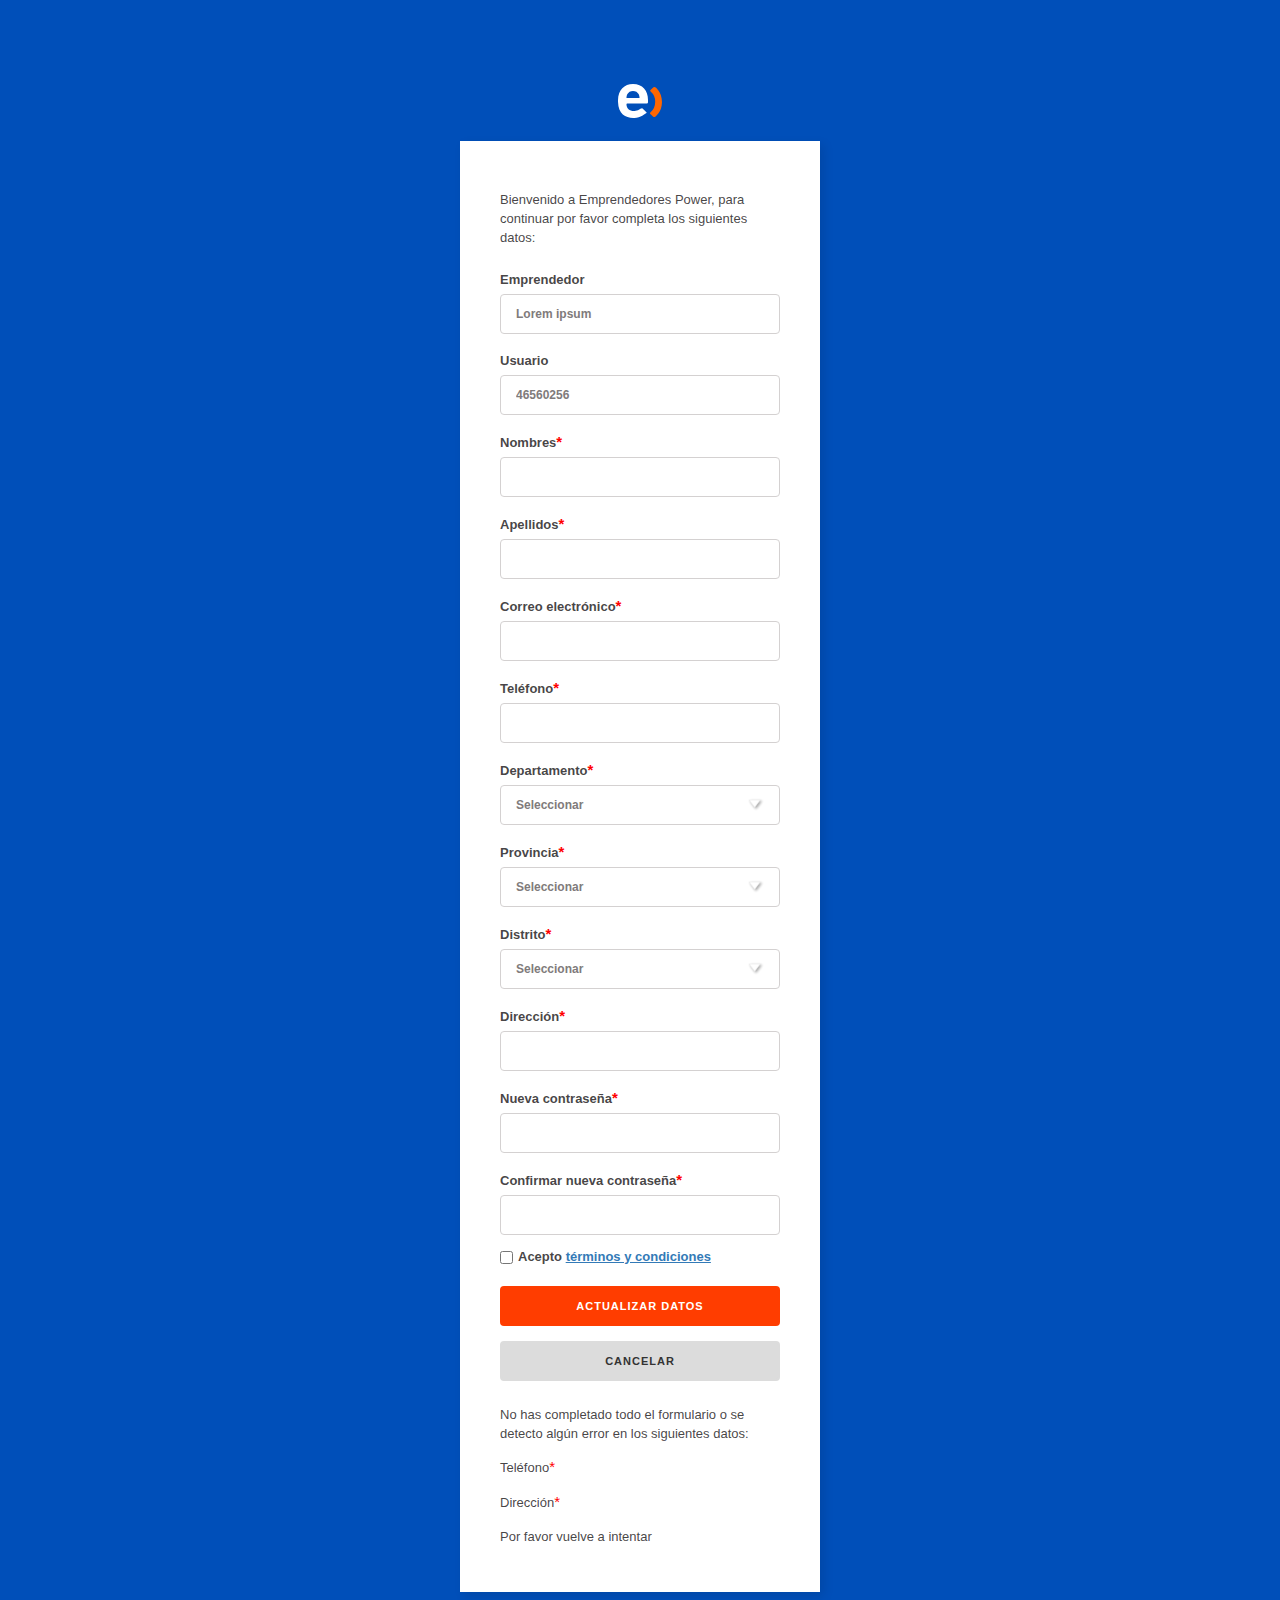
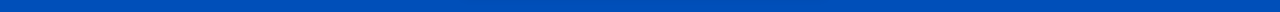
==== actualiza-datos.html @ d0621d59 "first version" ====
<!DOCTYPE html>
<html>

<head>
	<meta http-equiv="content-type" content="text/html; charset=utf-8" />
	<meta http-equiv="X-UA-Compatible" content="IE=edge,chrome=1" />
	<meta http-equiv="Content-Language" content="es" />

	<meta name="format-detection" content="telephone=no" />
	<meta name="apple-mobile-web-app-capable" content="yes" />
	<meta name="viewport" content="width=device-width, initial-scale=1, maximum-scale=1.0, user-scalable=no, minimal-ui" />

	<link href="css/bootstrap.min.css" rel="stylesheet" type="text/css" />
	<link href="css/style.css" rel="stylesheet" type="text/css" />
	<link rel="stylesheet" type="text/css" href="bigc/css/theme.css" />


	<title>Actualización de datos | Entel</title>
</head>

<body class="fondo">
	<div class="login-box">
		<div class="text-center">
			<img src="img/logo-entel.svg">
		</div>
		<div class="login-form">
			<div class="form-group">
				<p>Bienvenido a Emprendedores Power, para continuar por favor completa los siguientes datos:</p>
				<br>
				<label>Emprendedor</label>
				<input type="text" disabled value="Lorem ipsum">
				<label>Usuario</label>
				<input type="text" disabled value="46560256">
				<label class="obl">Nombres</label>
				<input type="text">
				<label class="obl">Apellidos</label>
				<input type="text">
				<label class="obl">Correo electrónico</label>
				<input type="text">
				<label class="obl">Teléfono</label>
				<input type="text">
				<label class="obl">Departamento</label>
				<select name="" id="">
				<option value="">Seleccionar</option>
					<option value="">Lorem</option>
					<option value="">Lorem</option>
				</select>
				<label class="obl">Provincia</label>
				<select name="" id="">
					<option value="">Seleccionar</option>
					<option value="">Lorem</option>
					<option value="">Lorem</option>
				</select>
				<label class="obl">Distrito</label>
				<select name="" id="">
					<option value="">Seleccionar</option>
					<option value="">Lorem</option>
					<option value="">Lorem</option>
				</select>
				<label class="obl">Dirección</label>
				<input type="text">
				<label class="obl">Nueva contraseña</label>
				<input type="text">
				<label class="obl">Confirmar nueva contraseña</label>
				<input type="text">
				<br>
				<div class="row">
					<div class="col-md-12">
						<input type="checkbox" style="margin-bottom: 0!important;font-size: 14px;">
						<label for="" class="accept">Acepto <a data-toggle="modal" data-target="#tyc" style="text-decoration: underline;">términos y condiciones</a></label>
					</div>
				</div>
			</div>
			<a class="button style-10" href="registro-ok.html">Actualizar datos</a>
			<br>
			<a class="button style-11" href="login.html">Cancelar</a>
			<br>
			<p>No has completado todo el formulario o se detecto algún error en los siguientes datos:</p>
			<p class="obl">Teléfono</p>
			<p class="obl">Dirección</p>
			<p>Por favor vuelve a intentar</p>
		</div>
	</div>
	<div class="modal fade" id="tyc" tabindex="-1" role="dialog" aria-labelledby="myModalLabel" aria-hidden="true" style="display: none;">
		<div class="modal-dialog" role="document" style="z-index: 1041;margin-top: 100px;">
			<div class="modal-content">
				<div class="modal-header" style="border-bottom: 0;">
					<button type="button" class="close" data-dismiss="modal" aria-label="Close">
					</button>
				</div>
				<div class="modal-body " style="margin-bottom: 20px;">
					<h1 class="text-center" style="font-weight: 600">TÉRMINOS Y CONDICIONES</h1>
					<br><br>
					<p>Lorem ipsum dolor sit amet, consectetur adipisicing elit. Eum consectetur eaque voluptatem ipsam iure recusandae voluptatum et. Tempora dicta, ducimus dolor culpa nihil perspiciatis? Rerum dolore odio provident voluptate, quisquam. <br> Lorem ipsum dolor sit amet, consectetur adipisicing elit. Deserunt suscipit officia minus delectus quod ullam ducimus officiis quia exercitationem fugit quidem incidunt, provident saepe accusamus hic earum, nostrum dolores aut!</p>
					<p>Lorem ipsum dolor sit amet, consectetur adipisicing elit. Eum consectetur eaque voluptatem ipsam iure recusandae voluptatum et. Tempora dicta, ducimus dolor culpa nihil perspiciatis? Rerum dolore odio provident voluptate, quisquam. <br> Lorem ipsum dolor sit amet, consectetur adipisicing elit. Deserunt suscipit officia minus delectus quod ullam ducimus officiis quia exercitationem fugit quidem incidunt, provident saepe accusamus hic earum, nostrum dolores aut!</p>
					<br>
					<div class="row text-center">
						<div class="col-md-12">
							<a class="button style-10" data-dismiss="modal">Volver</a>
						</div>
					</div>
				</div>
			</div>
		</div>
	</div>
	<script src="js/jquery-2.1.3.min.js"></script>
	<script src="bigc/js/bootstrap.min.js"></script>

</body>

</html>
---- css/style.css ----
body {
	font-family: "Open Sans", sans-serif;
	color: #000
}

* {
	box-sizing: border-box;
}

html,
body,
div,
span,
applet,
object,
iframe,
h1,
h2,
h3,
h4,
h5,
h6,
p,
blockquote,
pre,
a,
abbr,
acronym,
address,
big,
cite,
code,
del,
dfn,
em,
img,
ins,
kbd,
q,
s,
samp,
small,
strike,
strong,
sub,
sup,
tt,
var,
b,
u,
i,
center,
dl,
dt,
dd,
ol,
ul,
li,
fieldset,
form,
label,
legend,
table,
caption,
tbody,
tfoot,
thead,
tr,
th,
td,
article,
aside,
canvas,
details,
embed,
figure,
figcaption,
footer,
header,
hgroup,
menu,
nav,
output,
ruby,
section,
summary,
time,
mark,
audio,
video {
	margin: 0;
	padding: 0;
	border: 0;
	font: inherit;
	vertical-align: baseline;
}

/* HTML5 display-role reset for older browsers */

article,
aside,
details,
figcaption,
figure,
footer,
header,
hgroup,
menu,
nav,
section {
	display: block;
}

blockquote,
q {
	quotes: none;
}

blockquote:before,
blockquote:after,
q:before,
q:after {
	content: '';
	content: none;
}

blockquote footer:before,
blockquote footer:after {
	display: none;
}

body * {
	-webkit-text-size-adjust: none;
}

input:focus,
select:focus,
textarea:focus,
button:focus {
	outline: none;
}

textarea,
select {
	font-family: "Open Sans", sans-serif;
	font-weight: 300;
	-webkit-appearance: none;
	border-radius: 4px;
}

input {
	border-radius: 4px;
}

a,
a:link,
a:visited,
a:active,
a:hover {
	cursor: pointer;
	text-decoration: none;
	outline: none;
}

ul {
	list-style: none;
}

body {
	font-family: "Open Sans", sans-serif;
	font-weight: 400;
	font-size: 14px;
	line-height: 1;
}

:focus {
	outline: none;
}

.clear {
	clear: both;
	overflow: hidden;
	height: 0px;
	font-size: 0px;
	display: block;
}

/*mensaje de alerta en modales*/

.alert_2,
.alert_3 {
	color: #fff;
	margin-bottom: 15px;
}

.alert_3:before {
	content: url(../img/icons/icon-addwhislist.png);
	padding-right: 10px;
	vertical-align: middle;
}

.sinpad {
	padding-right: 0;
	padding-left: 0;
}

:disabled {
	cursor: no-drop;
}

.filtro-desc {
	float: none;
	clear: both;
	overflow: hidden;
	/*margin-bottom: 20px;*/
	padding: 0
}

.table-view {
	height: 100%;
	width: 100%;
	display: table;
}

.row-view {
	display: table-row;
}

.cell-view {
	display: table-cell;
	vertical-align: middle;
	height: inherit;
}

.cell-view.black {
	background: rgba(0, 0, 0, 0.7);
	display: table-cell;
	float: right;
	height: auto;
	margin-top: 30px;
	min-height: 200px;
	padding: 20px 30px;
	vertical-align: middle;
	width: 480px !important;
}

/*content block*/

#content-block {
	position: relative;
	overflow: hidden;
}

/*last child margins*/

/*nopadding class*/

.nopadding {
	padding-left: 0;
	padding-right: 0;
	margin-left: 0;
	margin-right: 0;
}

/*content center*/

.content-push {
	padding: 15px 40px 20px;
	overflow: hidden;
}

.content-center,
.position-center {
	max-width: 1310px;
	margin: 0 auto;
	background: #fff;
	padding: 0 70px;
	position: relative;
	padding-bottom: 50px;
}

.position-center {
	background: none;
}

.wide-center {
	max-width: 1760px;
	margin: 0 auto;
	padding: 0 30px;
}

@media (max-width: 767px) {
	.wide-center {
		padding: 0 15px;
	}
}

/*Descuentos*/

.cupon_canjeado .hover-white {
	position: absolute;
	width: 100%;
	background: rgba(255, 255, 255, 0.37);
	height: 100%;
	top: 0;
	opacity: 1
}

.locales .col-lg-3 {
	margin-bottom: 15px;
	padding: 0 25px;
}

.locales h4 {
	margin-bottom: 0;
	margin-top: 10px;
	font-size: 15px;
}

#cog-generado {
	display: none;
}

.information-blocks {
	margin-bottom: 30px;
	overflow: hidden;
}

#content-block .sidebar-column .information-blocks {
	margin-bottom: 40px;
}

.popup-container .up-img {
	margin-bottom: 20px;
	background: #FBFCFD;
	border-radius: 7px;
	color: #fff;
	padding-top: 10%;
	padding-bottom: 10%;
	line-height: 30px;
	font-size: 18px;
}

.popup-container .up-img .sub_title {
	font-size: 40px;
	font-weight: bold;
}

.popup-container .up-img span {
	font-style: normal !important;
	margin-top: 15px;
	font-size: 14px;
}

.popup-container .up-img span a {
	color: #fff;
	text-decoration: underline;
}

.popup-container .block-title_2,
.popup-container .block-title_3 {
	font-weight: 600;
	color: #878584;
	margin-bottom: 20px;
}

.popup-container .block-title_3 {
	color: #393934;
	font-weight: bold;
	margin-top: 20px;
}

.block-title {
	cursor: pointer;
	font-size: 20px;
	line-height: 24px;
	color: #1c1e20;
	font-weight: 600;
	padding: 15px 0;
	/*border-bottom: 1px #ebebeb solid; */
	margin-bottom: 20px;
}

.block-title.size-1 {
	font-size: 16px;
}

.block-title.size-2 {
	font-size: 18px;
}

.block-title.size-3 {
	font-size: 24px;
	margin-bottom: 0;
}

.block-title.size-4 {
	font-size: 30px;
	font-weight: 400;
	line-height: 30px;
	margin-bottom: 20px;
	padding-bottom: 20px;
}

/*buttons*/

.button .fa {
	margin-right: 5px;
}

.button.style-1:hover {
	background: #fff;
	border: 2px transparent solid;
}

.button.style-2 {
	background: #f2f2f2;
	border-color: #f2f2f2;
}

.button.style-2:hover {
	background: #fff;
}

.button.style-4 {
	color: #fff;
	background: #fff;
	border: 2px #fff solid;
}

.button.style-3:hover,
.button.style-4:hover {
	background: transparent!important;
	color: #333232!important;
}

.button {
	border-radius: 4px;
	font-family: "Open Sans", sans-serif;
	font-size: 11px;
	font-style: normal !important;
	letter-spacing: 1px;
	line-height: 18px;
	padding: 9px 20px;
	text-transform: uppercase;
	font-weight: 600;
	color: #fff;
	overflow: hidden;
	position: relative;
	min-width: 127px;
	text-align: center;
	display: inline-block;
	transition: all 0.5s ease-out 0s;
}

.button:hover {
	text-shadow: none;
}

.button.style-orange {
	border: 2px solid #f69626;
	background: #f69626;
}

.button.style-orange:hover {
	background: #fff;
	color: #333;
	border: 2px solid #f69626;
}

.button.style-green {
	border: 2px solid #65ac1e;
	background: #65ac1e;
}

.button.style-green:hover {
	background: #fff;
	color: #333;
	border: 2px solid #65ac1e;
}

.button.style-lightblue {
	border: 2px solid #21a0d2;
	background: #21a0d2;
}

.button.style-lightblue:hover {
	background: #fff;
	color: #333;
	border: 2px solid #21a0d2;
}

/*Boton gris fucsia*/

.button.style-10 {
	border: 2px solid #ff3d00;
	background: #ff3d00;
	color: #fff;
}

.button.style-10:hover {
	border: 2px solid #ff3d00;
	background: #fff;
	color: #ff3d00;
}

/*Boton gris oscuro*/

.button.style-3 {
	background: #004fbaff;
	color: #fff;
	border: 2px solid #004fbaff;
	border-radius: 20px;
}

/*
.button.style-3:hover {
	color: #252525;
	background: #f0f0f0;
	border: 2px solid #252525;
}
*/

.button.style-14 {
	border: 2px solid #252525;
	background: #252525;
	color: #fff;
}

.button.style-14:hover {
	border: 2px solid #252525;
	background: transparent;
	color: #252525;
}

/*Boton gris claro*/

.button.style-11 {
	background: #dcdcdc;
	color: #333;
	border: 2px solid #dcdcdc;
}

.button.style-11:hover {
	color: #333;
	background: #f0f0f0;
	border: 2px solid #dcdcdc;
}

/*Boton celeste*/

.button.style-12 {
	background: #0bb1db;
	color: #fff;
	border: 2px solid #0bb1db;
}

.button.style-12:hover {
	color: #0bb1db;
	background: #fff;
	border: 2px solid #0bb1db;
}

.button-x {
	font-size: 12px;
	line-height: 15px;
	width: 15px;
	text-align: center;
	color: #808080;
}

.button-x .fa {
	display: block;
	line-height: 15px;
}

.button.style-2 {
	cursor: text;
}

.group-btn .button {
	width: 100%;
}

/*overflow*/

.overflow {
	overflow-y: auto;
	-webkit-overflow-scrolling: touch;
	-moz-overflow-scrolling: touch;
	-ms-overflow-scrolling: touch;
}

/*placeholders*/

::-webkit-input-placeholder {
	color: #000;
	opacity: 1;
}

::-moz-placeholder {
	color: #000;
	opacity: 1;
}

/* firefox 19+ */

:-ms-input-placeholder {
	color: #000;
	opacity: 1;
}

/* ie */

input:-moz-placeholder {
	color: #000;
	opacity: 1;
}

/*toggle blocks in responsive navigation*/

@media (min-width: 1200px) {
	.responsive-menu-toggle-class {
		display: none!important;
	}
}

@media (max-width: 1199px) {
	.responsive-menu-hide-class {
		display: none!important;
	}
}

/*list styles*/

.list-type-1 {
	font-size: 13px;
	line-height: 15px;
	color: #1c1e20;
	font-weight: 500;
}

.list-type-1 a {
	color: #1c1e20;
}

.list-type-1 a:hover {
	color: #8bab0a;
}

.list-type-1 li {
	padding: 7px 0;
}

.list-type-1 li .fa {
	display: inline-block;
	color: #806fc0;
	margin-right: 7px;
	vertical-align: middle;
	position: relative;
	top: -2px;
}

ol {
	list-style: none;
	counter-reset: number;
}

ol li {
	padding-left: 0;
	font-size: 13px;
	line-height: 24px;
	color: #a3a2a2;
	margin-bottom: 12px;
}

ol li:before {
	counter-increment: number;
	content: counter(number);
	color: #fff;
	font-size: 13px;
	margin-right: 9px;
	margin-left: 3px;
	width: 20px;
	height: 20px;
	display: inline-block;
	vertical-align: middle;
	position: relative;
	top: -2px;
	line-height: 20px;
	font-weight: 600;
	background: #8bab0a;
	text-align: center;
	border-radius: 50%;
	-webkit-border-radius: 50%;
}

/*loader*/

#loader-wrapper {
	position: fixed;
	width: 100%;
	height: 100%;
	background: #fff;
	z-index: 11;
}

.bubbles {
	text-align: center;
	position: absolute;
	left: 0;
	width: 100%;
	top: 50%;
	margin-top: -30px;
}

.bubbles .title {
	color: #a1a1a1;
	font-size: 25px;
	line-height: 25px;
	margin-bottom: 50px;
	font-weight: 500;
}

.bubbles span {
	display: inline-block;
	vertical-align: middle;
	width: 15px;
	height: 15px;
	background: #03b4ea;
	border-radius: 50%;
	-moz-border-radius: 50%;
	-webkit-border-radius: 50%;
	animation: bubbly .9s infinite alternate;
}

#bubble2 {
	animation-delay: .27s;
}

#bubble3 {
	animation-delay: .54s;
}

@-webkit-keyframes bubbly {
	0% {
		width: 15px;
		height: 15px;
		opacity: 1;
		-webkit-transform: translateY(0);
	}
	100% {
		width: 50px;
		height: 50px;
		opacity: 0.1;
		-webkit-transform: translateY(-32px);
	}
}

@keyframes bubbly {
	0% {
		height: 15px;
		opacity: 1;
		transform: translateY(0);
		width: 15px;
	}
	100% {
		height: 50px;
		opacity: 0.1;
		transform: translateY(-32px);
		width: 50px;
	}
}

/*form elements*/

.spad {
	padding: 0;
}

.oculto {
	display: none;
}

.beneficios .page-selector {
	margin-bottom: 25px;
	margin-top: -80px;
}

.beneficios .information-blocks .block-title,
.beneficios .information-blocks {
	border-bottom: none !important;
}

.check .accordeon-entry {
	display: none !important;
}

.check:after {
	content: url(../img/icons/icon-check.png);
	background: #24b2ea;
	position: absolute;
	right: 0;
	overflow: hidden;
	height: 25px;
	margin-left: 10px;
}

.checkbox,
.radio {
	margin-top: 0;
}

.checkbox-entry {
	margin-bottom: 10px;
}

.checkbox-entry {
	display: block;
	font-size: 13px;
	line-height: 14px;
	font-weight: 500;
}

.checkbox-entry b {
	font-weight: 600!important;
	color: #272425!important;
}

.checkbox-entry input + span {
	border: 1px solid #e5e5e5 !important;
	cursor: pointer;
	display: inline-block;
	width: 15px;
	height: 15px;
	vertical-align: middle;
	color: #333232;
	position: relative;
	top: -1px;
	margin-right: 7px;
	position: relative;
}

.checkbox-entry.radio input + span {
	width: 15px;
	height: 15px;
	border-radius: 50%;
	-webkit-border-radius: 50%;
	border: 1px #e3e3e3 solid;
}

.checkbox-entry input {
	display: none;
}

.checkbox-entry input:checked + span {
	border: none!important;
	background-image: url(../img/icons/icon-checkbox.png);
	background-color: #fff;
	background-size: cover;
	width: 15px;
	height: 15px;
}

.checkbox-entry.radio input:checked + span:after {
	position: absolute;
	left: -1px;
	top: -1px;
	right: -1px;
	bottom: -1px;
	content: "";
	box-shadow: inset 0 0 0 3px #fff;
	border-radius: 50%;
	-webkit-border-radius: 50%;
	border: 1px #e3e3e3 solid;
}

/*boxed layout*/

.boxed-layout {
	max-width: 1270px;
	margin: 0 auto;
	background: #fafafa;
}

.boxed-layout .fullwidth-block {
	width: auto;
	left: auto;
	margin-left: -50px;
	margin-right: -50px;
	transform: translateX(0);
	-webkit-transform: translateX(0);
}

.boxed-layout .content-center,
.boxed-layout .position-center {
	padding: 0 50px;
}

.boxed-layout #content-block {
	background: #fff;
}

/*Desktops (>=992px)*/

@media (max-width: 1199px) {
	.header-top-entry .title {
		display: none;
	}
	#content-block .content-center,
	.position-center,
	.content-push {
		padding: 0 30px;
	}
	.boxed-layout .fullwidth-block {
		margin-left: -30px;
		margin-right: -30px;
	}
	.responsive-menu-toggle-class {
		display: block
	}
	/*.opened-menu .navigation-header{background:#fff;}*/
	.content-push {
		padding: 20px 30px;
	}
}

/*Phones (<768px)*/

@media (max-width: 767px) {
	#content-block .content-center,
	.position-center {
		padding: 0 15px;
	}
	.content-push {
		padding: 20px;
	}
}

@media (min-width: 480px) and (max-width: 992px) {
	.products-swiper {
		margin: 0;
	}
	.pagination-hidden .swiper-wrapper.col-md-12 {
		padding: 0
	}
}

/* header */

header {
	-webkit-backface-visibility: hidden;
}

header {
	margin-bottom: 25px;
	z-index: 5;
	width: 1200px;
	margin: 0 auto;
	height: 90px
}

header.fixed-header .nav-overflow {
	background-color: #004fb9;
	background-repeat-x: repeat;
	background-size: contain;
	z-index: 9999;
}

/*
header.fixed-header .nav-overflow .content-push {
	padding: 10px 0
}
*/

.header-wrapper {
	width: 100%;
	overflow: hidden;
	background: #004fb9;
}

.header-middle img {
	height: 50px;
	width: auto;
}

.pre-header {
	background-color: #f4f4f4;
	height: 34px;
	padding: 2px;
	width: 100%;
}

.pre-header .pull-right ul {
	margin-top: 5px;
}

.pre-header .content-push {
	padding: 0;
	overflow: initial;
}

header .content-push {
	padding: 0;
}

.navigation {
	font-size: 0;
	position: relative;
}

nav ul {
	display: block;
}

nav {
	position: relative;
}

nav > ul > li {
	padding: 0;
	text-align: center;
	display: inline-block;
}

nav > ul > li > a {
	font-weight: 600;
	white-space: nowrap;
	font-size: 12px;
	line-height: 90px;
	text-transform: uppercase;
	display: inline-block;
	font-family: "Open Sans", sans-serif;
	padding: 0 14px;
}

nav > ul > li > a .menu-label {
	position: absolute;
	right: 3px;
	top: 10px;
}

nav > ul > li > .fa {
	color: #fff;
	font-size: 10px;
	margin-left: 3px;
	vertical-align: middle;
	position: relative;
	top: -5px;
}

.submenu-container {
	position: absolute;
	top: 60px;
	left: 50%;
	transform: translateX(-50%);
	-moz-transform: translateX(-50%);
	-webkit-transform: translateX(-50%);
	-ms-transform: translateX(-50%);
	padding: 20px 10px;
	display: none;
	border-radius: 3px;
	background-color: #fff;
	-webkit-box-shadow: 0 0 15px rgba(0, 0, 0, .1);
	box-shadow: 0 0 15px rgba(0, 0, 0, .1);
	border: solid 1px #f4f4f4;
}

nav > ul > li > a:hover,
nav > ul > li > a.active {
	color: #24b2ea;
	cursor: pointer;
}

.column-1 a {
	color: #fff;
}

.pre-header ul > li > a {
	color: #343434;
	font-weight: 400;
}

.pre-header ul > li {
	display: inline-block;
	border-right: 1px solid #d3d3d3;
	padding: 0 10px;
	font-size: 12px;
}

.pre-header ul > li:last-child {
	border: none;
}

#content-block .submenu a:hover {
	color: #878787;
}

.submenu .list-type-1 .fa {
	font-size: 13px;
	color: #cacaca!important;
	margin: 0 7px 0 0;
}

/*submenu full width*/

.submenu {
	position: absolute;
	width: 100%;
	background: #fff;
	left: 0;
	top: 100%;
	border: 1px #f2f2f2 solid;
	display: none;
}

@media (min-width: 1200px) {
	.content-push {
		width: 1200px;
		margin: 0 auto!important;
		float: none!important;
	}
	.navigation-banner-content {
		width: 1200px !important;
	}
	.submenu.left-align {
		left: 0!important;
		margin: 0!important;
	}
	.submenu.right-align {
		left: auto!important;
		right: 0;
		margin: 0!important;
	}
	/*.nav-overflow .col-md-5.col-lg-5{width: auto!important; padding: 0; padding-left: 15px;}*/
	.top-box {
		float: right;
		margin-top: 10px;
	}
	.select-box,
	.icon-box {
		float: left;
	}

}

.submenu .row {
	position: relative;
}

nav .full-width .submenu {
	padding: 50px 0;
	max-width: 1310px;
}

.full-width-menu-items-right {
	width: 540px;
	margin-right: 50px;
	float: right;
}

.full-width-menu-items-right .submenu-list-title {
	margin-right: 50px;
}

.menu-slider-out {
	overflow: hidden;
}

.menu-slider-in {
	width: 100000px;
	position: relative;
}

.menu-slider-in .product-slide-entry {
	width: 150px;
}

.menu-slider-entry {
	padding-right: 40px;
	float: left;
	text-align: center;
}

.menu-slider-in .product-slide-entry .product-image {
	margin-bottom: 10px;
}

.menu-slider-in .product-slide-entry .title {
	font-size: 14px;
}

.menu-slider-in .price {
	font-size: 14px;
}

.menu-slider-arrows {
	font-size: 0;
	text-align: right;
	margin-bottom: -22px;
}

.menu-slider-arrows a {
	font-size: 13px;
	line-height: 22px;
	display: inline-block;
	width: 22px;
	text-align: center;
}

#content-block .menu-slider-arrows a .fa {
	color: #cacaca;
}

#content-block .menu-slider-arrows a:hover .fa {
	color: #1c1e20;
}

.full-width-menu-items-left {
	margin-right: 615px;
	margin-left: 45px;
}

.submenu-list-title {
	font-size: 16px;
	line-height: 22px;
	color: #1c1e20;
	font-weight: 700;
	text-transform: uppercase;
	display: inline-block;
	margin-bottom: 15px;
}

.submenu-list-title a {
	color: #1c1e20;
}

#content-block .submenu-list-title a:hover {
	text-decoration: underline;
	color: #1c1e20;
}

.submenu .list-type-1 {
	margin-bottom: 45px;
}

.submenu .list-type-1 li {
	padding: 5px 0;
}

.menu-label {
	font-size: 10px;
	line-height: 15px;
	color: #fff;
	font-weight: 600;
	text-transform: uppercase;
	position: relative;
	padding: 0 5px;
	display: inline-block;
	vertical-align: top;
	margin-top: -2px;
}

.menu-label:before {
	width: 0;
	height: 0;
	border-style: solid;
	border-width: 6px 6px 0 0;
	position: absolute;
	left: 6px;
	top: 100%;
	content: "";
}

.menu-label.blue {
	background: #03b4ea;
}

.menu-label.blue:before {
	border-color: #03b4ea transparent transparent transparent;
}

.menu-label.red {
	background: #fff;
}

.menu-label.red:before {
	border-color: #fff transparent transparent transparent;
}

.menu-label.yellow {
	background: #e9bc21;
}

.menu-label.yellow:before {
	border-color: #e9bc21 transparent transparent transparent;
}

/*submenu drop-down menu bottom line*/

.submenu-links-line {
	position: absolute;
	left: 0;
	top: 100%;
	background: #f2f2f2;
	left: -1px;
	right: -1px;
	padding: 19px 45px;
	font-size: 14px;
	line-height: 24px;
	color: #575757;
	border: 1px #f2f2f2 solid;
}

.submenu-links-line b {
	font-weight: 600;
	color: #3f454b;
}

.submenu-links-line a {
	color: #575757;
}

.submenu-links-line a:hover {
	text-decoration: underline;
}

.submenu-links-line-container {
	display: table;
	width: 100%;
}

.submenu-links-line-container .cell-view:first-child {
	width: 60%;
}

.submenu-links-line .red-message,
.submenu-links-line .red-message b {
	color: #fff;
}

/*submenu full width columns inside*/

nav .full-width-columns .submenu {
	max-width: 1310px;
}

.submenu .product-column-entry {
	float: left;
	width: 20%;
	border: none;
	border-right: 1px #f2f2f2 solid;
}

.submenu .product-column-entry:last-child {
	border-color: transparent;
}

.submenu .product-column-entry .submenu-list-title {
	margin-left: 30px;
	margin-right: 30px;
}

/*submenu 2 columns*/

nav .column-2 {
	position: relative;
}

nav .column-2 .submenu {
	width: 600px;
	padding: 50px 0;
	left: 50%;
	margin-left: -300px;
}

nav .column-2 .submenu .full-width-menu-items-left {
	margin-right: 190px;
}

.submenu-background {
	position: absolute;
	right: 0;
	bottom: 0;
	height: 100%;
	width: auto;
}

/*submenu 1 column*/

nav .column-1 {
	position: relative;
}

nav .column-1 .submenu {
	width: 400px;
	padding: 50px 0;
	left: 50%;
	margin-left: -200px;
}

nav .column-1 .full-width-menu-items-left {
	margin-right: 200px;
}

nav ul:first-child li:nth-child(1).column-1 .submenu,
nav ul:first-child li:nth-child(2).column-1 .submenu {
	left: 0;
	margin-left: 0;
}

/*submenu simple list*/

nav .simple-list {
	position: relative;
}

nav .simple-list .submenu {
	width: 270px;
	left: 50%;
	margin-left: -135px;
}

nav .simple-list .submenu a {
	font-size: 13px;
	line-height: 15px;
	color: #1c1e20;
	padding: 16px 20px;
	border-top: 1px #f2f2f2 solid;
	display: block;
	margin-top: -1px;
}

nav .simple-list .submenu a .fa {
	color: #cacaca;
	display: inline-block;
	position: relative;
	vertical-align: bottom;
	top: -2px;
	margin-right: 7px;
	font-size: 13px;
}

/*open desktop header drop-downs*/

@media (min-width: 1200px) {
	/*.submenu{display: block!important; transform: rotateX(90deg); -moz-transform: rotateX(90deg); -webkit-transform: rotateX(90deg); -ms-transform: rotateX(90deg); -moz-transition:all 300ms ease-out; -o-transition:all 300ms ease-out; -webkit-transition:all 300ms ease-out; transition:all 300ms ease-out; -ms-transition:all 300ms ease-out; transform-origin: 50% 0% 0px; -moz-transform-origin: 50% 0% 0px; -webkit-transform-origin: 50% 0% 0px; -ms-transform-origin: 50% 0% 0px; opacity: 0;}
  nav>ul>li:hover>.submenu{opacity: 1; transform: rotateX(0deg); -moz-transform: rotateX(0deg); -webkit-transform: rotateX(0deg); -ms-transform: rotateX(0deg);}*/
	.toggle-list-container {
		display: block!important;
	}
	.submenu .product-column-entry {
		min-height: 400px;
	}
}

.nav-overflow {
	overflow: visible;
	width: 100%;
}

.nav-overflow .content-push {
	padding: 0;
	overflow: hidden;
}

/*scrolling page - fixed header*/

.fixed-header-visible {
	display: none;
}

@media (min-width: 1200px) {
	.navigation.content-push {
		overflow: inherit;
		padding-left: 0;
		padding-right: 0;
	}
	header.fixed-header {
		z-index: 6;
	}
	header.fixed-header .full-width .submenu,
	header.fixed-header .full-width-columns .submenu {
		left: auto;
		right: 0;
	}
	header.fixed-header .nav-overflow {
		position: fixed;
		left: 0;
		top: 0;
		width: 100%;
		-webkit-backface-visibility: hidden;
		box-shadow: 0 6px 12px rgba(0, 0, 0, .3);
	}
	header.fixed-header nav {
		max-width: 1310px;
		margin: 0 auto;
		text-align: right;
	}
	header.fixed-header nav > ul:nth-child(2) {
		float: none;
	}
	header.fixed-header nav > ul {
		text-align: left;
		float: none;
	}
	header .additional-header-logo {
		width: 100%;
		/* transform: translateY(-50%); -moz-transform: translateY(-50%); -webkit-transform: translateY(-50%); -ms-transform: translateY(-50%);*/
	}
	header .additional-header-logo img {
		display: block;
		margin: 28px auto;
		/*		height: 120px;*/
		/*		position: fixed;*/
	}

	/*buttons*/
	header.fixed-header .fixed-header-visible {
		display: block;
	}
	.fixed-header-visible .header-functionality-entry {
		text-transform: none;
		margin-top: 27px;
		float: left;
		border: none;
		text-decoration: none!important;
	}
	.fixed-header-visible .header-functionality-entry:first-child {
		padding-left: 0;
	}
	.fixed-header-square-button {
		float: left;
		margin-top: 20px;
		line-height: 30px;
		width: 30px;
		text-align: center;
		text-decoration: none!important;
		white-space: nowrap;
	}
	.fixed-header-square-button .fa {
		color: inherit!important;
	}
	.fixed-header-square-button:first-child {
		margin-left: 0;
	}
	.fixed-header-square-button .fa {
		font-size: 13px;
		line-height: 30px;
		color: #a0a0a0;
		display: inline-block;
	}
	.fixed-header-square-button:hover .fa {
		color: #3d3d3d;
	}
}

.header-top {
	position: relative;
}

.header-top-entry {
	float: left;
	font-size: 13px;
	line-height: 15px;
	color: #fff;
	font-weight: 400;
	position: relative;
}

.header-top-entry .title {
	border-left: 1px #d0d0d0 solid;
	padding: 0 20px;
	cursor: pointer;
	white-space: nowrap;
}

.header-top-entry:first-child .title {
	border-color: transparent;
	padding-left: 0;
}

.header-top-entry .title img,
.header-top-entry .list-entry img {
	display: inline-block;
	vertical-align: middle;
	margin-left: 7px;
	position: relative;
	top: -1px;
}

.header-top-entry .title a {
	color: #6f6f6e;
}

.header-top-entry .title a:hover {
	text-decoration: underline;
}

.header-top-entry .title b {
	font-weight: 600;
}

.header-top-entry .title .fa {
	margin-left: 7px;
	position: relative;
	top: -1px;
}

.header-top-entry .title .fa:first-child {
	margin-left: 0;
	margin-right: 7px;
}

.header-top-entry .list {
	position: absolute;
	min-width: 100%;
	left: 1px;
	top: 30px;
	background-color: rgba(40, 42, 45, 0.88);
	-webkit-box-shadow: 0 0 15px rgba(0, 0, 0, .1);
	box-shadow: 0 0 15px rgba(0, 0, 0, .1);
	border: none;
	padding: 5px 10px;
	z-index: 1;
	text-align: left;
	transform: scale(0);
	-webkit-transform: scale(0);
	-moz-transform: scale(0);
	-ms-transform: scale(0);
	opacity: 0;
	-moz-transition: all 300ms ease-out;
	-o-transition: all 300ms ease-out;
	-webkit-transition: all 300ms ease-out;
	transition: all 300ms ease-out;
	-ms-transition: all 300ms ease-out;
	transform-origin: 50% 0% 0px;
	-moz-transform-origin: 50% 0% 0px;
	-webkit-transform-origin: 50% 0% 0px;
	-ms-transform-origin: 50% 0% 0px;
}

.header-top-entry:hover .list {
	opacity: 1;
	transform: scale(1);
	-moz-transform: scale(1);
	-webkit-transform: scale(1);
	-ms-transform: scale(1);
}

.header-top-entry:first-child .list {
	left: -20px;
}

.header-top-entry .list-entry {
	white-space: nowrap;
	display: block;
	color: #fff;
	padding: 8px 0;
	border: none;
}

.header-top-entry .list-entry:first-child {
	border-top: none;
}

.header-top-entry .list-entry img {
	float: right;
	width: 32px;
	height: auto;
}

.nav-overflow .col-lg-1 {
	padding: 0;
}

.nav-overflow .top_left {
	width: 100%;
	float: right;
	padding: 0 30px;
}

.nav-overflow .col-lg-6 {
	padding: 0;
}

.socials-box {
	font-size: 0;
}

header .fa {
	font-size: 18px;
	color: #004fb9;
}

header .socials-box {
	float: right;
	margin-top: 12px;
	margin-right: -3px;
}

.socials-box a {
	font-size: 16px;
	line-height: 30px;
	width: 30px;
	display: inline-block;
	color: #bababa;
	margin: 0 3px;
	text-align: center;
}

.socials-box a .fa {
	line-height: 30px;
	position: relative;
	top: 0;
}

.socials-box a:hover {
	color: #3d3d3d;
}

body:not(.mobile) .socials-box a:hover .fa {
	top: -5px;
}

.header-middle {
	display: table;
	width: 100%;
	padding: 15px 0;
	position: relative;
}

.header-middle .right-entries {
	display: table-cell;
	vertical-align: middle;
	width: 400px;
	text-align: right;
	font-size: 0;
}

.header-functionality-entry {
	font-size: 18px !important;
	line-height: 15px;
	color: #343434;
	font-weight: 700 !important;
	display: inline-block;
	vertical-align: middle;
	padding: 0;
	/*border-left: 1px #d0d0d0 solid; border-right: 1px #d0d0d0 solid;*/
	white-space: nowrap;
}

/*.header-functionality-entry.open-search-popup{display: none;}*/

.header-functionality-entry:hover {
	color: #222;
}

.header-functionality-entry:last-child {
	border-right: none;
	/*	margin-top: 10px;*/
	padding-right: 0;
}

.responsive-search-button {
	display: none;
}

.header-functionality-entry .fa {
	display: inline-block;
	vertical-align: middle;
	position: relative;
	margin-right: 5px;
	color: #fff;
}

.header-functionality-entry .fa:hover {
	color: #fff
}

.header-functionality-entry b {
	font-size: 18px;
	color: #3f454b;
	font-weight: 700;
	font-family: "Open Sans", sans-serif;
}

a.open-cart-popup {
	position: relative;
}

a.open-cart-popup .count {
	background-color: #ff6702;
	border-radius: 50%;
	bottom: 12px;
	color: #fff;
	display: inline-block;
	height: 18px;
	font-family: "Open Sans", sans-serif;
	font-size: 10px;
	font-weight: bold;
	line-height: 18px;
	margin-left: -14px;
	margin-right: -7px;
	margin-top: -22px;
	position: absolute;
	right: 0;
	text-align: center;
	width: 18px;
	-moz-border-radius: 50%;
	-webkit-border-radius: 50%;
}

.logo-wrapper {
	display: table-cell;
	vertical-align: middle;
	width: 300px;
}

#logo {
	display: inline-block;
	max-width: 90%;
	height: auto;
	min-height: 45px;
}

#logo img {
	display: block;
	margin: 0 auto;
	height: 65px;
	width: auto;
}

.middle-entry {
	display: table-cell;
	vertical-align: middle;
}

.search-box {
	background: #fff;
}

.search-button {
	float: right;
	width: 45px;
	height: 45px;
	background: #03b4ea;
	position: relative;
}

.search-button:hover {
	background: #999!important;
}

.search-button .fa {
	display: block;
	line-height: 45px;
	text-align: center;
	color: #fff;
	font-size: 14px;
}

.search-button input[type="submit"] {
	position: absolute;
	left: 0;
	top: 0;
	width: 100%;
	height: 100%;
	opacity: 0;
}

.search-drop-down {
	border-top: 1px #e8e8e8 solid;
	border-bottom: 1px #e8e8e8 solid;
	border-left: 1px #f2f2f2 solid;
	float: right;
	width: 135px;
	position: relative;
}

.search-drop-down .title {
	line-height: 43px;
	padding: 0 30px 0 20px;
	position: relative;
	cursor: pointer;
	font-size: 12px;
	color: #999;
	font-weight: 400;
	white-space: nowrap;
	overflow: hidden;
	text-overflow: ellipsis;
	-webkit-user-select: none;
	-moz-user-select: none;
	-ms-user-select: none;
}

.search-drop-down .title .fa {
	position: absolute;
	top: 0;
	width: 10px;
	right: 20px;
	text-align: center;
	line-height: 45px;
}

.search-drop-down .list {
	border-radius: 3px;
	background-color: #fff;
	-webkit-box-shadow: 0 0 15px rgba(0, 0, 0, .1);
	box-shadow: 0 0 15px rgba(0, 0, 0, .1);
	border: solid 1px #f4f4f4;
	position: absolute;
	left: 0;
	top: 100%;
	width: 100%;
	/*transform: scale(0); -moz-transform: scale(0); -webkit-transform: scale(0); -ms-transform: scale(0);*/
	display: none;
	z-index: 1;
}

.search-drop-down.active .list {
	/*transform: scale(1); -moz-transform: scale(1); -webkit-transform: scale(1); -ms-transform: scale(1);*/
	display: block;
}

.search-drop-down .overflow {
	max-height: 161px;
}

.search-drop-down .category-entry {
	color: #999;
	font-size: 12px;
	font-weight: 400;
	padding: 7px 0 7px 15px;
	margin: 0 5px;
	border-bottom: 1px #f2f2f2 solid;
	cursor: pointer;
}

.search-drop-down .category-entry:hover {
	color: #3d3d3d;
}

.search-field {
	border: 1px #d2d2d2 solid;
	border-right: none;
	height: 45px;
	margin-right: 0;
	background: #fff;
	border-radius: 12px;
}

.search-field input[type="text"] {
	width: 82%;
	height: 43px;
	line-height: 43px;
	border: none;
	background: none;
	font-size: 14px;
	padding: 0 20px;
	color: #3d3d3d;
}

.navigation-copyright {
	font-size: 14px;
	line-height: 16px;
	color: #fff;
	padding: 25px 10px;
	text-align: center;
}

.navigation-copyright a {
	color: #e5b81d;
	font-weight: 600;
}

.navigation-copyright a:hover {
	text-decoration: underline;
}

/*header popups*/

.popup *:last-child {
	margin-bottom: 0!important;
}

.search-box.popup {
	position: fixed;
	background: #fff;
	padding: 15px;
	z-index: 99999!important;
	border: 1px solid #e4e4e4;
}

/*.popup{transform: rotateX(90deg); -webkit-transform: rotateX(90deg); -moz-transform: rotateX(90deg); -ms-transform: rotateX(90deg); opacity: 0; -moz-transition:all 300ms ease-out; -o-transition:all 300ms ease-out; -webkit-transition:all 300ms ease-out; transition:all 300ms ease-out; -ms-transition:all 300ms ease-out; transform-origin: 50% 0% 0px; -moz-transform-origin: 50% 0% 0px; -webkit-transform-origin: 50% 0% 0px; -ms-transform-origin: 50% 0% 0px;}*/

.loaded .popup {
	z-index: 7;
	display: none;
}

.popup.active {
	display: block;
}

.search-box.popup.bottom-align {
	top: auto!important;
	bottom: 75px;
}

.search-box.popup.bottom-align .search-drop-down .list {
	position: absolute;
	top: auto;
	bottom: 100%;
}

/*.popup.active{opacity: 1; transform: rotateX(0deg); -moz-transform: rotateX(0deg); -webkit-transform: rotateX(0deg); -ms-transform: rotateX(0deg);}*/

.search-box.popup:before {
	width: 28px;
	height: 15px;
	position: absolute;
	content: "";
	background: url(../img/search-angle.png);
	top: -15px;
	right: 30px;
}

.search-box.popup.bottom-align:before {
	transform: rotate(180deg);
	-moz-transform: rotate(180deg);
	-webkit-transform: rotate(180deg);
	-ms-transform: rotate(180deg);
	top: 100%;
}

.cart-box.popup {
	z-index: 9;
	position: fixed;
	padding: 30px 0 0 0;
	width: 335px;
}

.cart-box.popup .popup-container {
	max-height: 400px;
	height: auto;
	overflow-y: scroll;
	border: 2px #ebebeb solid;
	padding: 20px 15px 15px 15px;
	background: #fff;
	position: relative;
}

.cart-box.popup .image {
	float: left;
	width: 60px;
}

.cart-box.popup .image img {
	display: block;
	width: 100%;
	height: auto;
}

.cart-box.popup .cart-entry {
	padding-bottom: 5px;
	margin-bottom: 5px;
	border-bottom: 2px #ebebeb solid;
	position: relative;
	overflow: hidden;
}

.cart-box.popup .content {
	margin: 0 0 0 70px;
}

.cart-box.popup .content .title {
	font-size: 14px;
	line-height: 18px;
	color: #797979;
	font-weight: 400;
	margin-top: 10px;
	margin-bottom: 5px;
	display: block;
	text-transform: inherit;
}

.cart-box.popup .content .title:hover {
	text-decoration: underline;
}

.cart-box.popup .content .quantity {
	font-size: 14px;
	color: #808080;
	margin-bottom: 3px;
	display: inline-block;
	float: left;
	margin-top: 5px;
	font-weight: 300;
}

.cart-box.popup .content .price {
	font-size: 15px;
	line-height: 18px;
	color: #797979;
	font-weight: 400;
	float: right;
	text-align: right;
}

.cart-box.popup .summary {
	text-align: right;
	margin-bottom: 20px;
}

.cart-box.popup .summary .subtotal {
	font-size: 14px;
	line-height: 22px;
	color: #878787;
	font-weight: 600;
}

.cart-box.popup .summary .grandtotal {
	font-size: 15px;
	line-height: 22px;
	color: #343434;
	font-weight: 300;
	text-align: left;
	text-transform: uppercase;
}

.cart-box.popup .summary .grandtotal span {
	color: #797979;
	float: right;
}

.cart-buttons .column {
	width: 50%;
	padding-left: 5px;
	float: left;
}

.cart-buttons .column:first-child {
	padding-left: 0;
	padding-right: 5px;
}

.cart-buttons .button {
	display: block;
	margin-bottom: 5px;
	min-width: auto;
}

.cart-box.popup .button-x {
	position: absolute;
	top: 0;
	right: 0;
	cursor: pointer;
}

.cart-box.popup .popup-container:before {
	background: url(../img/search-angle.png);
	content: "";
	height: 15px;
	position: absolute;
	right: 30px;
	top: -15px;
	width: 28px;
}

.cart-box.popup.left-align {
	left: 15px!important;
}

.cart-box.popup.left-align .popup-container:before {
	right: auto;
	left: 30px;
}

.cart-box.popup.cart-left .popup-container:before {
	right: auto;
	left: 30px;
}

.cart-box.popup.fixed-header-left {
	right: auto;
	left: 50%;
	margin-left: -615px;
	right: auto!important;
}

body.style-0 .cart-box.popup .content .price {
	color: #03b4ea;
}

body.style-0 .cart-box.popup .summary .grandtotal span {
	color: #03b4ea;
}

body.style-0 .button.style-4 {
	background: #03b4ea;
	border-color: #03b4ea;
}

/*additional header block - search in navigation ("everything" template)*/

.navigation-search-content {
	margin-left: 300px;
	position: relative;
	z-index: 1;
}

.navigation-search-content .search-box {
	margin-right: 160px;
	top: 15px;
	position: relative;
}

.search-box.size-1 .search-button {
	height: 40px;
	width: 40px;
}

.search-box.size-1 .search-drop-down .title {
	line-height: 38px;
}

.search-box.size-1 .search-drop-down .title .fa {
	line-height: 40px;
}

.search-box.size-1 .search-field {
	margin-right: 175px;
	height: 40px;
}

.search-box.size-1 .search-field input[type="text"] {
	height: 38px;
	line-height: 38px;
}

.search-box.size-1 .search-button .fa {
	line-height: 40px;
}

header.type-1.fixed-header .navigation-search-content {
	display: none;
}

.navigation-search-content .toggle-desktop-menu {
	float: right;
	font-size: 14px;
	line-height: 70px;
	font-weight: 700;
	color: #fff;
	text-transform: uppercase;
	cursor: pointer;
	width: 125px;
	border-left: 1px #1663c2 solid;
	text-align: center;
}

.navigation-search-content .toggle-desktop-menu .fa {
	line-height: 70px;
	vertical-align: bottom;
	position: relative;
	top: -1px;
	margin-right: 5px;
	display: none;
}

.navigation-search-content .toggle-desktop-menu .fa:first-child {
	display: inline-block;
}

.navigation.active .navigation-search-content .search-box {
	display: none;
}

.navigation.active .navigation-search-content .toggle-desktop-menu .fa {
	display: inline-block;
}

.navigation.active .navigation-search-content .toggle-desktop-menu .fa:first-child {
	display: none;
}

/*additional header block - square icons ("everything" template)*/

header .icon-entry {
	width: 50%;
	float: left;
}

header .icon-entry .image {
	width: 45px;
	height: 45px;
	float: left;
	line-height: 45px;
	text-align: center;
	background: #f5f5f5;
}

header .icon-entry .image .fa {
	line-height: 45px;
	display: block;
	color: #b4b4b4;
}

header .icon-entry:hover .image {
	background: #0f51a3;
}

header .icon-entry:hover .image .fa {
	color: #fff;
}

header .icon-entry .text {
	margin-left: 60px;
	font-size: 13px;
	line-height: 18px;
	color: #6f6f6e;
	padding-top: 5px;
	display: block;
}

header .icon-entry .text b {
	font-size: 16px;
	line-height: 18px;
	font-weight: 600;
	color: #404040;
}

/*Desktops (>=992px)*/

@media (min-width: 1199px) {
	.resp {
		display: none!important;
	}
}

@media (max-width: 1199px) {
	.breadcrumb-banner {
		display: none;
	}
	.header-middle,
	.header-top {
		display: table;
		width: 100%;
		padding: 10px 0;
		position: relative;
	}
	header {
		margin-bottom: 0;
		/*overflow: hidden;*/
	}
	header.type-4 {
		width: 100%;
	}
	.pre-header {
		display: none;
	}
	.header-middle {
		width: 100%;
		padding-top: 35px;
		background: #fff;
	}
	.header-middle img {
		height: 45px;
	}
	.header-top {
		border: none;

		display: inline-block;
		float: left;
	}

	#content-block header {
		background-color: #004fb9;
		position: fixed;
		padding: 0 30px;
		top: 0;
		background-repeat-x: repeat;
		background-size: contain;
		height: 45px;
		box-shadow: 0 6px 12px rgba(0, 0, 0, .3);
	}
	.cell-view {
		padding-left: 0;
	}

	.no-resp {
		display: none!important;
	}
	.header-top .socials-box {
		display: none;
	}

	.navigation {
		padding: 0!important;
		position: fixed;
		left: 0;
		top: 0;
		width: 100%;
		background-color: #004fb9;
		background-repeat-x: repeat;
		background-size: contain;
		height: 100%;
		border: none;
		z-index: 7;
		transform: translateX(-1200px);
		-moz-transform: translateX(-1200px);
		-webkit-transform: translateX(-1200px);
		-ms-transform: translateX(-1200px);
	}
	header.fixed-header .nav-overflow {
		background-color: transparent;
	}
	.nav-overflow {
		width: 100%;
		position: absolute;
		left: 0;
		top: 70px;
		/*overflow-y: auto; */
		-webkit-overflow-scrolling: touch;
		-moz-overflow-scrolling: touch;
		-ms-overflow-scrolling: touch;
	}
	.navigation-header {
		padding: 0 15px;
		overflow: hidden;
	}
	.navigation-header .title {
		font-size: 20px;
		font-weight: 700;
		text-transform: uppercase;
		color: #fff;
		text-align: center;
	}
	.navigation li.hom {
		display: none !important;
	}
	.navigation-header .title img {
		width: auto;
		height: 45px;
	}
	.navigation-header .close-menu {
		width: 40px;
		height: 40px;
		line-height: 40px;
		position: absolute;
		left: 25px;
		top: 30px;
		cursor: pointer;
		text-transform: uppercase;
	}
	.navigation-header .pts-menu {
		border: 1px solid #fff;
		color: #fff;
		line-height: 0px;
		position: absolute;
		right: 12px;
		top: 15px;
		cursor: pointer;
		text-transform: capitalize;
		font-size: 9px;
		padding: 13px 8px;
	}
	.navigation-header .close-menu:before,
	.navigation-header .close-menu:after {
		width: 25px;
		height: 2px;
		position: absolute;
		left: 50%;
		top: 50%;
		margin: -1px 0 0 -23px;
		content: "";
		background: #fff;
	}
	.navigation-header .close-menu:before {
		transform: rotate(45deg);
		-moz-transform: rotate(45deg);
		-webkit-transform: rotate(45deg);
		-ms-transform: rotate(45deg);
	}
	.navigation-header .close-menu:after {
		transform: rotate(-45deg);
		-moz-transform: rotate(-45deg);
		-webkit-transform: rotate(-45deg);
		-ms-transform: rotate(-45deg);
	}
	.navigation-footer .socials-box {
		margin-top: -1px;
		margin-right: 0;
		float: none;
		border-top: 1px #343434 solid;
		border-bottom: 1px #343434 solid;
	}
	.navigation-footer .socials-box a {
		width: 14.25%;
		height: 41px;
		line-height: 39px;
		border-left: 1px #343434 solid;
		float: left;
		margin: 0;
		color: #fff;
	}
	body:not(.mobile) .navigation-footer .socials-box a:hover {
		background: #fff;
		color: #272727;
	}
	.navigation-footer .socials-box a:first-child {
		border-left: none;
	}
	.menu-button {
		font-size: 25px;
		color: #fff;
		cursor: pointer;
		position: absolute;
		left: 0;
	}
	.menu-button .fa {
		line-height: inherit;
		display: block;
		font-size: 25px;
		color: #24b2ea;
	}

	body.opened-menu {
		overflow: scroll;
	}
	.navigation,
	.content-push {
		-moz-transition: all 300ms ease-out;
		-o-transition: all 300ms ease-out;
		-webkit-transition: all 300ms ease-out;
		transition: all 300ms ease-out;
		-ms-transition: all 300ms ease-out;
	}
	header.opened .navigation {
		padding: 20px!important;
		transform: translateX(0px);
		-moz-transform: translateX(0px);
		-webkit-transform: translateX(0px);
		-ms-transform: translateX(0px);
	}
	.close-header-layer {
		position: fixed;
		width: 100%;
		height: 100%;
		left: 0;
		top: 0;
		display: none;
		background: #fff;
	}

	#content-block nav > ul {
		float: none;
	}
	.nav-overflow .content-push {
		padding: 0;
		overflow: inherit;
	}

	/*menu responsive*/
	/*.nav-overflow .col-md-2:first-child, .logout{display: none!important}*/
	.nav-overflow .nav {
		width: 100%;
		margin-top: 50px;
		padding: 0 15px;
	}
	.nav-overflow nav {
		padding: 0
	}
	.top_left {
		position: absolute;
		top: 10px;
		margin-top: 0!important
	}
	.icon-box {
		float: right;
	}
	/*.search-box.popup{top: 100px!important}*/
	.logo-responsive {
		text-align: center;
	}
	.logo-responsive img {
		padding: 10px 0;
		height: 70px;
	}

	.nav-overflow .col-md-4 {
		width: 100%;
	}
	.info-top-right {
		position: absolute;
		top: -25px;
		right: 0;
	}
	nav > ul > li {
		float: none !important;
		padding: 0;
		position: relative;
		display: block!important;
		width: 100%;
	}
	nav > ul > li > a {
		font-weight: 500;
		text-decoration: none;
		font-size: 12px;
		background: transparent!important;
		line-height: 14px;
		padding: 12px;
		display: block;
		text-align: center;
	}
	nav > ul > li > .fa {
		position: absolute;
		right: 5px;
		top: 2px;
		line-height: 40px;
		width: 40px;
		text-align: center;
		cursor: pointer;
		margin: 0;
		font-size: 12px;
	}
	nav > ul > li.opened > .fa {
		transform: rotate(180deg);
		-moz-transform: rotate(180deg);
		-webkit-transform: rotate(180deg);
		-ms-transform: rotate(180deg);
	}
	.full-width-menu-items-right {
		display: none;
	}
	.full-width-menu-items-left {
		margin-left: 0;
		margin-right: 0;
	}
	.submenu {
		position: relative;
		top: auto;
		left: auto;
		padding: 0!important;
	}
	.submenu-links-line {
		display: none;
	}
	.submenu-list-title {
		margin: 0;
		display: block;
		position: relative;
	}
	.submenu-list-title a {
		display: block;
		margin: 0;
		font-size: 12px;
		line-height: 14px;
		padding: 15px 45px 15px 20px;
	}
	.submenu-list-title .toggle-list-button {
		width: 43px;
		height: 43px;
		position: absolute;
		top: 0;
		right: 2px;
		cursor: pointer;
	}
	.submenu-list-title .toggle-list-button:before {
		width: 11px;
		height: 1px;
		background: #878787;
		position: absolute;
		left: 50%;
		top: 50%;
		margin-top: -1px;
		margin-left: -6px;
		content: "";
	}
	.submenu-list-title .toggle-list-button:after {
		width: 1px;
		height: 11px;
		background: #878787;
		position: absolute;
		left: 50%;
		top: 50%;
		margin-top: -6px;
		margin-left: -1px;
		content: "";
	}
	.toggle-list-container {
		display: none;
		padding-left: 20px;
	}
	.submenu-list-title.opened .toggle-list-button:after {
		height: 0;
		margin-top: 0;
	}
	.submenu .list-type-1 {
		margin-bottom: 0;
	}
	.submenu .list-type-1 li {
		padding: 10px 30px 10px 20px;
	}
	.submenu .product-column-entry {
		float: none;
		width: auto;
		padding: 0;
	}
	.submenu .product-column-entry .image {
		display: none;
	}
	.submenu .product-column-entry .hot-mark {
		display: none;
	}
	.submenu .product-column-entry .submenu-list-title {
		margin-left: 0;
		margin-right: 0;
	}
	.submenu .product-column-entry .description {
		margin: 0;
	}
	nav .column-2 .submenu .full-width-menu-items-left,
	nav .column-1 .full-width-menu-items-left {
		margin-right: 0;
	}
	nav .column-2 .submenu,
	nav .column-1 .submenu,
	nav .simple-list .submenu {
		width: auto;
		margin: 0;
		left: auto;
	}
	.submenu-background {
		display: none;
	}
	nav .simple-list .submenu a {
		display: block;
		font-size: 12px;
		line-height: 14px;
		margin: 0;
		padding: 15px 45px 15px 20px;
		color: #1c1e20;
		font-weight: 700;
		text-transform: uppercase;
		border: none;
	}
	nav .simple-list .submenu a .fa {
		display: none;
	}
	nav > ul > li > a .menu-label {
		position: relative;
		right: auto;
		top: -7px;
		margin-left: 5px;
	}

	.responsive-search-button {
		display: inline-block;
	}
	.header-functionality-entry {
		padding: 0;
		border-right: none;
	}

	.header-functionality-entry.open-search-popup {
		display: inline-block;
	}
	#logo {
		min-height: 0;
	}
	header .middle-entry {
		display: none;
	}
	.cart-box.popup {
		display: none!important;
	}
	.navigation-search-content {
		display: none;
	}

	.full-width-menu-items-left .row > div {
		padding: 0;
	}
	.full-width-menu-items-left .row {
		margin: 0;
	}

}

@media (min-width:720px) and (max-width: 1199px) {
	header.opened .navigation {
		width: 50%
	}
	.close-header-layer {
		background: transparent;
	}
}

/*@media (max-width: 991px) {
    .header-middle, .header-top{padding-top: 20px; padding-bottom: 20px;}
    /*.navigation ul li:last-child{display: none!important;}
}*/

/*Phones (<768px)*/

footer .foot-list {
	float: left;
	padding: 0 10px;
	min-width: 160px;
}

footer .group-list {
	float: right;
	width: auto
}

@media (max-width: 767px) {

	#content-block header {
		padding: 0 15px;
		z-index: 99;
	}
	.header-functionality-entry b {
		display: none;
	}
	.header-functionality-entry .fa {
		width: 26px;
		height: 26px;
		font-size: 18px;
		text-align: center;
	}
	#logo {
		max-width: 100%;
	}
	footer .foot-list {
		min-width: 100%;
	}
	footer .group-list {
		width: 100%
	}
}

@media (max-width: 480px) {
	.header-middle .right-entries {
		width: 220px;
	}
	.search-box.popup {
		width: 96%;
		right: 2%!important;
	}
	.search-box.popup:before {
		right: 23%;
		margin-right: -14px;
	}
	.header-middle,
	.header-top {
		padding-bottom: 10px;
	}

}

/* 04.02 - footer */

footer#footer ul {
	display: inline-block;
}

footer#footer {
	background-color: #f5f5f5;
	padding: 20px 0;
}

footer#footer p {
	color: #4e5057;
	margin-top: 12px;
	clear: both;
}

footer#footer img {
	height: 35px;
}

footer#footer li a {
	text-align: center;
	font-weight: 600;
	color: #4e5057;
	font-size: 11px;
	line-height: 12px;
	font-family: "Open Sans", sans-serif;
	white-space: nowrap;
	border-right: 1px solid #4e5057;
	padding-right: 10px;
}

footer#footer li:last-child a {
	padding: 0;
	border: none;
}

footer#footer li b a {
	color: #757878;
	font-weight: bold;
}

footer#footer li .fa {
	font-size: 20px;
	margin-right: 10px;
}

footer#footer li {
	line-height: 42px;
	padding-left: 0px;
	float: left;
	margin-right: 10px;
	margin-left: 0px;
}

footer h3,
footer b {
	margin-bottom: 10px;
	font-family: "Open Sans", sans-serif;
	color: #757878;
	font-size: 14px;
	font-weight: bold;
}

footer .col-lg-4 h3 {
	padding: 10px 0 0;
}

footer .footer-bottom {
	background-image: url(../img/bg/bg-footer.png);
	height: 12px;
	background-repeat: no-repeat;
	background-size: cover;
	display: none;
}

footer .contacto {
	border-right: 1px solid #fff;
}

footer .contacto span {
	margin-top: 7px;
	display: block;
	background: #fff;
	color: #6d6d71;
	font-weight: 900;
	padding: 3px 5px;
	border-radius: 5px;
	font-family: 'Opens Sans', sans-serif;
}

footer .contacto p {
	display: inline-block;
	padding-bottom: 0;
	color: #fff;
	font-family: 'Opens Sans', sans-serif;
	line-height: inherit;
	margin: 8px 0;
	font-size: 14px;
}

footer .contacto p.web {
	background: #b31702;
	display: inline-block;
	padding: 5px 38px;
	border-radius: 5px 5px 0 5px;
	margin-top: 0;
	font-size: 16px;
}

footer .contacto a {
	color: #fff
}

footer .social {
	text-align: center;
}

footer .social img {
	clear: both;
	height: 38px;
	width: auto;
	display: block;
	text-align: center;
	margin: 0 auto;
}

footer {
	position: relative;
	color: #fff
}

.clearfix.visible-sm-block {
	height: 35px;
	float: left;
	width: 100%;
}

.footer-columns-entry {
	border-bottom: 1px #f0f0f0 solid;
	border-top: 1px solid #f0f0f0;
	padding: 65px 0 50px 0px;
	position: relative;
}

.footer-logo {
	display: block;
	margin-bottom: 15px;
}

.footer-description {
	font-size: 14px;
	line-height: 24px;
	color: #a6a6a6;
	font-weight: 400;
}

.footer-description b {
	font-weight: 500;
	color: #3c3c3c;
}

.footer-address {
	font-size: 15px;
	line-height: 26px;
	color: #a6a6a6;
	font-weight: 400;
}

.footer-address a {
	color: #a6a6a6;
}

.footer-address a b {
	font-weight: 600;
	color: #03b4ea;
}

#content-block .footer-address a:hover,
#content-block .footer-address a:hover b {
	color: #3c3c3c;
}

.footer-columns-entry .column-title {
	margin-bottom: 20px;
	font-weight: 600;
	color: #343434;
	font-size: 17px;
	line-height: 20px;
}

.footer-columns-entry .column {
	list-style: none;
	font-weight: 400;
	color: #989898;
	font-size: 15px;
	line-height: 20px;
	margin-top: -5px;
}

.footer-columns-entry .column a {
	color: #989898;
	display: inline-block;
	padding: 5px 0;
}

.footer-columns-entry .column a:hover {
	color: #03b4ea;
}

.footer-bottom-navigation {
	padding: 40px 0;
	display: table;
	width: 100%;
	position: relative;
}

.footer-bottom-navigation .cell-view {
	position: relative;
}

.footer-bottom-navigation .footer-links {
	font-size: 0;
}

.footer-links a {
	font-size: 14px;
	font-weight: 500;
	color: #3c3c3c;
	line-height: 14px;
	padding-right: 15px;
	display: inline-block;
	border-right: 1px #cfcfcf solid;
	margin-right: 15px;
	margin-bottom: 7px!important;
	margin-top: 7px;
	vertical-align: top;
}

.footer-links a:last-child {
	padding-right: 0;
	border: none;
	margin-right: 0;
}

.footer-links a:hover {
	color: #03b4ea;
}

.payment-methods {
	text-align: right;
	font-size: 0;
}

.payment-methods a {
	display: inline-block;
	border: 1px #ebebeb solid;
	border-radius: 3px;
	-webkit-border-radius: 3px;
	margin-right: 10px;
	margin-bottom: 5px;
	vertical-align: top;
	margin-top: 5px;
}

.payment-methods a:hover {
	opacity: 0.5;
}

.payment-methods a img {
	display: block;
}

.payment-methods a:last-child {
	margin-right: 0;
}

.copyright {
	font-size: 14px;
	line-height: 14px;
	color: #7f7f7f;
	margin-bottom: 15px;
	padding: 7px 0;
}

.copyright a {
	font-weight: 600;
	color: #03b4ea;
}

#content-block .copyright a:hover {
	color: #3c3c3c;
}

.footer-copyright-wrapper {
	text-align: center;
	padding: 40px 0;
	border-top: 1px solid #f0f0f0;
}

.footer-description,
.footer-address,
.footer-columns-entry .column {
	margin-bottom: 15px;
}

.logo-resp {
	display: none;
}

/*Desktops (>=992px)*/

@media (max-width: 1199px) {
	.mis_ventas .cell-view {
		margin-left: 0!important;
	}
	.payment-methods {
		text-align: left;
	}
	.logo-resp {
		display: block;
		text-align: center;
	}
}

/* Tablets (>=768px)*/

@media (max-width: 991px) {
	.footer-bottom-navigation {
		display: block;
	}
	.footer-bottom-navigation .cell-view {
		display: block;
		margin-bottom: 15px;
	}
	.footer-columns-entry {
		padding: 50px 0 35px 0;
	}
	.footer-address {
		margin-bottom: 50px;
	}
	.banner-info-text {
		width: 80%;
		margin-top: 20px;
	}
	.banner-producto {
		margin-top: 1px;
	}
	.banner-info-text .btn-link-default.banner-link {
		margin-top: 10px;
	}
}

/*Phones (<768px)*/

@media (max-width: 767px) {

	.footer-bottom-navigation {
		padding: 30px 0;
	}
	.footer-description,
	.footer-address,
	.footer-columns-entry .column {
		margin-bottom: 20px;
	}
	.footer-columns-entry {
		padding: 30px 0 10px 0;
	}
	.footer-columns-entry .column-title {
		margin-bottom: 10px;
	}
	.footer-bottom-navigation .footer-links {
		margin-bottom: 5px;
	}
	.copyright {
		margin-bottom: 20px;
	}
	.relate-product .nav-tabs-icon {
		margin-top: -45px;
	}
	.product-detail-box.desc span,
	.tabs-container .subtitles,
	.tabs-container.style-1 .tab-switcher {
		float: none!important;
		text-align: center;
	}
}

/* 04.03 - company information and latest review */

.read-more {
	font-weight: 600;
	font-size: 13px;
	line-height: 20px;
	color: #1c1e20;
	display: inline-block;
}

.read-more:hover {
	color: #03b4ea;
}

.latest-review .text {
	padding: 22px 32px;
	border: 1px #ebebeb solid;
	font-size: 13px;
	line-height: 24px;
	color: #a3a2a2;
	margin-bottom: 10px;
}

.blockquote-slider {
	margin-right: -15px;
}

.blockquote-slider blockquote {
	margin-right: 15px;
}

#content-block .latest-review footer {
	font-style: normal;
	font-size: 13px;
	color: #aaa9a9;
	line-height: 20px;
	font-weight: 400;
	background: none;
}

.latest-review footer cite {
	font-weight: 600;
	color: #1c1e20;
}

/* Tablets (>=768px)*/

@media (max-width: 991px) {
	.company-information-box .image {
		width: 200px;
	}
	.company-information-box .text {
		margin-left: 230px;
	}
	.company-information-box .text .cell-view {
		display: block;
		width: auto;
		height: auto;
	}
	.information-entry {
		margin-bottom: 0;
	}
}

/*Phones (<768px)*/

@media (max-width: 767px) {
	.company-information-box .image {
		width: auto;
		float: none;
		margin-bottom: 10px;
	}
	.company-information-box .text {
		margin-left: 0;
	}
}

/* 04.04 - products slider */

.swiper-container {
	position: relative;
}

.pagination-swiper-unique-id-0 {
	position: absolute;
	bottom: 60px;
}

.benef .pagination-swiper-unique-id-0 {
	bottom: 38px;
}

.swiper-tabs {
	position: relative;
}

/*prueba*/

@media (max-width: 768px) {
	.popup-container .msj {
		margin: 10px 0;
	}
	.filtro-noresponsive .col-md-9.col-sm-8 {
		width: 100%
	}
	.navigation-banner-swiper.benef,
	.filtro-noresponsive .col-md-9.col-sm-8 .page-selector:first-child {
		display: none;
	}
	.beneficios .banner-slider {
		display: none;
	}
}

@media (max-width: 480px) {
	.sub-tabs li a {
		font-size: 10px;
	}
	.under-top-tabs div {
		font-size: 12px;
	}
	.page-selector {
		display: none;
	}
	.mi_perfil .page-selector {
		display: block !important;
	}
}

@media (max-width: 560px) {
	.cell-view.black {
		float: none;
	}
	body.style-15 .navigation-banner-content .black .puntos {
		font-size: 35px!important;
	}
	/*.home .owl-carousel .owl-item {height: 185px;}*/
	.banner-slider.interna .owl-carousel .owl-item {
		height: 80px;
	}
	.banner-slider.interna .content-banner-slider img {
		height: 100%;
		width: auto;
		position: absolute;
	}
	.nav-tabs-icon .nav-tabs > li > a {
		font-size: 12px;
	}
	.banner-info {
		position: relative;
		padding: 10px 12px 30px;
		margin-top: -3px;
	}
	.banner-info-text > h2 {
		font-size: 25px;
	}
}

@media (max-width: 362px) {
	.sub-tabs li a {
		width: auto !important;
	}
}

.beneficios .under-top-tabs a {
	font-size: 12px;
	display: block;
	width: 49.3%;
	text-transform: uppercase;
	color: #7C7E87;
	float: left;
	padding: 10px;
	border: 1px solid red;
}

.under-top-tabs a:first-child {
	color: #4C4D4A!important;
	border: 1px solid #f0f0f0
}

.under-top-tabs a:last-child {
	color: #fff !important;
	border: 1px solid #fff;
	background: #fff;
	text-align: right;
}

.under-top-tabs {
	background: #FCFDFD;
	overflow: hidden;
}

.under-top-tabs div:last-child {
	text-align: right;
}

.top-tabs li a {
	width: 49%;
	text-align: center;
	padding: 20px;
	border: 1px solid #e5e5e5!important
}

.sub-tabs li a {
	width: 19%;
	text-align: center;
	background: transparent;
	padding: 20px 5px;
}

#tab1 .accordeon-entry .col-xs-6 {
	width: 100%;
	margin-bottom: 10px;
}

#tab1 .accordeon-entry a.button {
	display: inline-block;
	clear: both;
	margin-top: 10px;
	float: right;
}

#tab1 .accordeon-entry {
	border: 1px solid #e5e5e5;
	padding: 20px;
	overflow: hidden;
}

#tab1 .accordeon-entry div {
	border: none;
}

#tab1 .row {
	margin: 0!important
}

.tab_content {
	background: #fff;
	padding: 0;
	width: 100%
}

.tabs li {
	display: inline;
	list-style: none
}

.tabs a {
	color: #030D19;
	display: inline-block;
	font-weight: bold;
	text-transform: uppercase;
}

.tabs a.active {
	color: #fff
}

.sub-tab .tab-switcher {
	width: 20%;
	float: left;
}

.swiper-tabs .block-title {
	float: left;
	border-bottom: none;
	position: relative;
	padding: 10px;
	font-weight: 400;
	color: #1c1e20;
	width: 33%;
	font-weight: 600;
}

.swiper-tabs .block-title.active {
	color: #1c1e20;
	font-size: 13px;
	font-weight: 600;
}

.swiper-tabs .block-title:hover {
	color: #1c1e20;
}

.swiper-tabs .block-title:before {
	position: absolute;
	left: 0;
	height: 3px;
	bottom: -7px;
	content: "";
	background: #fff;
	width: 0;
}

.swiper-tabs .block-title.active:before {
	width: 100%;
}

.tabs-entry:first-child {
	display: block;
}

.tabs-entry,
.swiper-tabs .title,
.links-drop-down .title {
	display: none;
}

/**/

/*Etiqueta oportunidad exclusiva*/

.op-ex .product-slide-entry .product-image {
	border: 2px solid #fff;
	position: relative;
}

.op-ex .product-slide-entry:before {
	content: 'oportunidad exclusiva';
	width: 152px;
	height: 35px;
	border-right: 36px solid transparent;
	border-left: 35px solid transparent;
	border-bottom: 35px solid #fff;
	display: block;
	position: absolute;
	right: -22px;
	z-index: 2;
	-webkit-transform: rotate(45deg);
	-moz-transform: rotate(45deg);
	-ms-transform: rotate(45deg);
	-o-transform: rotate(45deg);
	transform: rotate(46deg);
	color: #fff;
	top: 23px;
	text-transform: uppercase;
	font-size: 11px;
	line-height: 16px;
	text-align: center;
}

/**/

.products-swiper {
	margin: 0 -21.25px;
	position: relative;
}

.products-swiper:before,
.products-swiper:after {
	position: absolute;
	left: 0;
	top: 0;
	width: 21.25px;
	height: 100%;
	background: transparent;
	content: "";
	z-index: 2;
}

.products-swiper:after {
	right: -3px;
	left: auto;
}

.products-swiper .swiper-wrapper.col-md-12 {
	padding: 0
}

.product-slide-entry {
	background: #fff;
	max-width: 270px;
	margin: 0 auto;
	text-align: left;
	padding: 0;
	border-radius: 3px;
}

.product-slide-entry .descuento {
	text-align: center;
	/*height: 40px; */
	overflow: hidden;
}

.product-image-label {
	border-radius: 50%;
	-webkit-border-radius: 50%;
	position: absolute;
	z-index: 1;
}

.product-image-label span {
	position: absolute;
	width: 100%;
	left: 0;
	top: 50%;
	transform: translateY(-50%);
	-moz-transform: translateY(-50%);
	-webkit-transform: translateY(-50%);
	-ms-transform: translateY(-50%);
	font-size: 11px;
	line-height: 12px;
	color: #fff;
	font-weight: 700;
	text-transform: uppercase;
	text-align: center;
}

.product-image-label.type-1 {
	left: 7px;
	top: 7px;
	width: 40px;
	height: 40px;
	background: #93b92c;
}

.product-image-label.type-2 {
	right: 7px;
	top: 7px;
	width: 40px;
	height: 40px;
	background: #d41b1b;
}

.product-image-label.type-3 {
	left: 50%;
	top: 50%;
	margin: -32px 0 0 -32px;
	width: 65px;
	height: 65px;
	background: rgba(64, 64, 64, 0.95);
}

.product-slide-entry .product-image {
	display: block;
	position: relative;
	overflow: hidden;
	-webkit-box-shadow: 2px 2px 8px 0px rgba(197, 197, 197, 0.75);
	-moz-box-shadow: 2px 2px 8px 0px rgba(197, 197, 197, 0.75);
	-ms-box-shadow: 2px 2px 8px 0px rgba(197, 197, 197, 0.75);
	-o-box-shadow: 2px 2px 8px 0px rgba(197, 197, 197, 0.75);
	box-shadow: 2px 2px 8px 0px rgba(197, 197, 197, 0.75);
}

.product-slide-entry img {
	width: 100%;
	height: auto;
	display: block;
	position: relative;
	backface-visibility: hidden;
	-webkit-backface-visibility: hidden;
}

.product-slide-entry > img:first-child {
	margin-bottom: 15px;
}

.product-slide-entry .product-image:hover img {
	transform: scale(1.1);
	-moz-transform: scale(1.1);
	-webkit-transform: scale(1.1);
	-ms-transform: scale(1.1);
}

.product-slide-entry.shift-image .product-image:hover img {
	transform: scale(1) translateX(-100%);
	-moz-transform: scale(1) translateX(-100%);
	-webkit-transform: scale(1) translateX(-100%);
	-ms-transform: scale(1) translateX(-100%);
}

.product-slide-entry.shift-image .product-image img {
	position: absolute;
	left: 100%;
	top: 0;
	width: 100%;
	height: auto;
}

.product-slide-entry.shift-image .product-image img:first-child {
	position: relative;
	left: 0;
}

.product-slide-entry .product-image .bottom-line {
	position: absolute;
	left: 0;
	bottom: -35px;
	width: 100%;
	background: #2E2E2A;
	text-align: center;
	font-size: 11px;
	line-height: 35px;
	font-weight: 600;
}

.bottom-line .fa-shopping-cart {
	margin-left: 0;
}

.product-slide-entry .product-image:hover .bottom-line {
	bottom: 0;
}

.product-slide-entry .product-image .bottom-line.left-attached {
	left: -37px;
	bottom: 0;
	width: 35px;
	-webkit-backface-visibility: hidden;
}

.product-slide-entry .product-image:hover .bottom-line.left-attached {
	left: 0;
}

.product-image .bottom-line-a {
	color: #fff;
	display: block;
	cursor: pointer;
	white-space: nowrap;
	text-overflow: ellipsis;
	overflow: hidden;
	font-size: 12px;
	font-weight: 300;
}

.product-image .bottom-line-a:hover {
	background: #fff;
	color: #222;
	border-color: transparent!important;
}

.product-image .bottom-line-a .fa {
	color: inherit!important;
}

.product-image .bottom-line-a.square {
	width: 35px;
	border-left: 1px rgba(255, 255, 255, 0.1) solid;
}

.product-image .bottom-line.left-attached .bottom-line-a.square {
	border-left-color: transparent;
	border-bottom: 1px rgba(255, 255, 255, 0.1) solid;
}

.product-image .bottom-line-a .fa {
	vertical-align: bottom;
	line-height: 35px;
	margin-right: 0;
	width: 25px;
}

.product-image .right-align {
	float: right;
}

.product-image .right-align a {
	float: left;
}

/*.product-image .left-align{margin-right: 35px;}*/

.product-image .top-line-a {
	height: 35px;
	min-width: 35px;
	line-height: 35px;
	padding: 0 10px;
	background: #fff;
	position: absolute;
	top: 10px;
	cursor: pointer;
	font-size: 14px;
	color: #1c1e20;
	text-align: center;
	font-weight: 600;
}

.hover-black {
	height: 100%;
	width: 100%;
	background: #2E2E2A;
	position: absolute;
	top: 0;
	cursor: pointer;
	opacity: 0
}

.hover-white {
	height: 100%;
	width: 100%;
	background: #fff;
	position: absolute;
	top: 0;
	cursor: pointer;
	opacity: 0
}

.btn-verdetalle {
	border-radius: 3px;
	background: rgba(255, 255, 255, 0.26);
	border: 1.5px solid #fff;
	position: absolute;
	top: 40%;
	left: 27%;
	cursor: pointer;
	opacity: 0;
	padding: 13px;
	color: #fff;
}

.pr-locked .btn-verdetalle {
	border: none;
	position: absolute;
	top: 40%;
	left: 0 !important;
	cursor: pointer;
	opacity: 0;
	padding: 15px;
	color: #fff;
	background: rgba(0, 0, 0, 0.46);
	font-size: 13px;
	text-align: center;
}

.det-locked .text-canjeado,
.cupon_canjeado .text-canjeado {
	display: block;
	border: none;
	position: absolute;
	top: 15px;
	left: 15px!important;
	color: #fff;
	cursor: pointer;
	opacity: 0;
	font-size: 17px;
	text-align: center;
	text-shadow: 2px 2px 3px rgb(130, 130, 130);
	font-weight: bold;
	text-transform: uppercase;
}

.det-locked .product-image:hover .text-canjeado,
.cupon_canjeado .text-canjeado {
	opacity: 1;
}

.cupon_canjeado .text-canjeado {
	left: 25px!important;
}

.descuento .btn-verdetalle {
	border: none;
	border-radius: 0;
	background: rgba(0, 0, 0, 0.42);
	left: 43%;
}

.descuento .btn-verdetalle .fa {
	font-size: 17px;
}

.det-locked .btn-verdetalle {
	display: none;
}

.det-locked .hover-black {
	background: #ffffff;
}

.product-image:hover .hover-black,
.product-image:hover .hover-white {
	opacity: 0.5;
}

.product-image:hover .btn-verdetalle {
	opacity: 1;
}

.product-image .top-line-a span {
	font-size: 11px;
	line-height: 35px;
	display: inline-block;
	vertical-align: bottom;
}

.product-image .top-line-a .fa {
	line-height: 35px;
	display: inline-block;
	vertical-align: bottom;
}

.product-image .top-line-a:hover {
	background: #2e2e2a;
	color: #fff;
}

.product-image .top-line-a.left {
	left: -100px;
}

.product-image:hover .top-line-a.left {
	left: 10px;
}

.product-image .top-line-a.right {
	right: -100px;
}

.product-image:hover .top-line-a.right {
	right: 10px;
	z-index: 1
}

.product-slide-entry .tag {
	font-size: 10px;
	line-height: 14px;
	color: #8b8b8b;
	text-transform: uppercase;
	display: block;
	font-weight: 500;
	margin-bottom: 7px;
}

.product-slide-entry .tag:hover {
	color: #1c1e20;
}

.product-slide-entry .title b {
	font-weight: 700;
}

.product-slide-entry .title:hover {
	color: #03b4ea;
}

.product-slide-entry .title {
	display: block;
	text-align: center;
	font-size: 16px;
	line-height: 18px;
	font-weight: 400;
	color: #1c1e20;
	margin-bottom: 5px;
	margin-top: 10px;
}

/*.descuento .product-slide-entry .title{height: 35px;}*/

.rating-box {
	color: #f5c10c;
	font-size: 14px;
	line-height: 14px;
	margin-bottom: 10px;
}

.rating-box .star {
	display: inline-block;
}

.shop-grid-item .price {
	text-align: center;
}

.code {
	color: #464242;
	text-align: left;
	margin-bottom: 5px;
	font-size: 13px;
}

.price {
	font-size: 15px;
	line-height: 15px;
	padding-bottom: 5px;
}

.price .prev {
	color: #989898;
	text-decoration: line-through;
	display: inline-block;
}

.price .current {
	color: #da75cb;
	display: inline-block;
	font-size: 18px;
	font-weight: 800;
}

.popup-container .code {
	margin-top: 0px;
	margin-bottom: 14px;
}

.popup-container .info-price {
	margin-bottom: 15px;
}

.swiper-tabs:before,
/*.beneficios .swiper-tabs:before {
    position: absolute;
    left: 0;
    bottom: 24px;
    width: 100%;
    height: 1px;
    background: #e5e5e5;
    content: "";
}*/

p.mensaje-vcio {
	min-height: 100px;
	font-size: 16px;
}

.contenido-tabs .swiper-tabs:before {
	display: none;
}

.mostrar {
	display: block!important
}

.banner_internas .box_miperfil {
	padding: 0 40px;
}

/*Phones (<768px)*/

@media (max-width: 768px) {
	footer#footer li a {
		padding-right: 0;
		border-right: 0;
	}
	footer#footer li {
		float: none;
		margin-right: 0;
	}
	.box-checkout .col-sm-9 {
		padding: 0;
	}
	.tabs-container .contenido-tabs {
		border: none!important;
	}
	.swiper-tabs .block-title {
		float: none;
		display: block;
		margin-right: 0;
		margin-bottom: 0;
	}
	.swiper-tabs {
		margin-bottom: 15px;
	}
	.swiper-tabs .title:after,
	.links-drop-down .title:after {
		line-height: 40px;
		height: 40px;
		width: 40px;
		text-align: center;
		font-family: FontAwesome;
		content: "\f107";
		position: absolute;
		top: 6;
		right: 0;
	}
	.swiper-tabs .title.active:after,
	.links-drop-down .title.active:after {
		content: "\f106";
	}
	.swiper-tabs:before {
		display: none;
	}
	.catalogo .swiper-tabs {
		margin-top: 0!important;
		clear: both;
	}
	/*.swiper-tabs .list, */
	.links-drop-down .list {
		display: none;
	}
}


/* 04.05 - sales blocks */

.sale-entry {
	overflow: hidden;
	border: 2px #f2f2f2 solid;
	min-height: 70px;
	padding: 35px 0;
	position: relative;
	display: block;
}

.sale-entry .sale-price {
	font-size: 16px;
	line-height: 24px;
	color: #1c1e20;
	text-transform: uppercase;
	font-weight: 700;
	width: 190px;
	text-align: center;
	border-right: 1px #f2f2f2 solid;
	float: left;
	display: block;
	position: relative;
	z-index: 1;
}

.sale-entry .sale-price span {
	display: block;
	font-size: 48px;
	line-height: 48px;
	color: #da75cb;
}

.sale-entry .sale-price img {
	padding: 15px 0;
}

.sale-entry .sale-description {
	font-size: 13px;
	line-height: 22px;
	color: #a3a2a2;
	margin: 0 40px 15px 230px;
	padding: 2px 0;
	display: block;
	position: relative;
	z-index: 1;
}

.sale-entry .sale-title {
	font-size: 18px;
	line-height: 24px;
	text-transform: uppercase;
	font-weight: 700;
	color: #a3a2a2;
	margin: 0 0 10px 230px;
}

.hot-mark {
	position: absolute;
	top: 5px;
	right: -15px;
	font-size: 11px;
	font-weight: 700;
	color: #fff;
	text-transform: uppercase;
	background: #fff;
	line-height: 18px;
	width: 60px;
	text-align: center;
	transform: rotate(45deg);
	-moz-transform: rotate(45deg);
	-webkit-transform: rotate(45deg);
	-ms-transform: rotate(45deg);
}

.hot-mark.blue {
	background: #03b4ea;
}

.hot-mark.yellow {
	background: #dec209;
}

a.sale-entry:before {
	position: absolute;
	left: 0;
	top: 0;
	width: 100%;
	height: 100%;
	opacity: 0;
	content: "";
	z-index: 1;
}

a.sale-entry .hot-mark {
	z-index: 2;
}

.sale-entry-border {
	padding-top: 50px;
	padding-bottom: 50px;
}

.sale-entry-border:hover {
	background: #4c4c4c!important;
}

.sale-entry-border:before {
	border: 1px solid rgba(255, 255, 255, 0.5);
	content: "";
	position: absolute;
	left: 15px;
	top: 15px;
	right: 15px;
	bottom: 15px;
}

.sale-entry-border:hover:before {
	left: 0;
	top: 0;
	right: 0;
	bottom: 0;
	opacity: 0;
}

.sale-entry-border * {
	position: relative;
}

.sale-entry-border .sale-title {
	color: #fff;
}

.sale-entry-border .sale-description {
	color: rgba(255, 255, 255, 0.5);
}

.sale-entry-border .sale-price {
	border-color: rgba(255, 255, 255, 0.5);
}

/*Phones (<768px)*/

@media (max-width: 991px) {
	.sale-entry {
		padding: 25px 0;
	}
	.sale-entry .sale-title {
		text-align: center;
		margin-left: auto;
	}
	.sale-entry .sale-price {
		width: auto;
		float: none;
		margin: 0 30px 10px 30px;
		border: none;
		border-bottom: 1px #f2f2f2 solid;
		padding-bottom: 10px;
	}
	.sale-entry .sale-description {
		width: auto;
		float: none;
		margin: 0 10px 10px 10px;
		text-align: center;
	}
}

/* 04.06 - sidebar menu */

.sidebar-navigation {
	border: 2px #03b4ea solid;
	margin-bottom: 25px;
}

.sidebar-navigation .title {
	background: #03b4ea;
	padding: 20px 25px;
	line-height: 15px;
	color: #fff;
	font-size: 13px;
	text-transform: uppercase;
	font-weight: 700;
	margin-top: -2px;
	position: relative;
}

.sidebar-navigation .title .fa {
	display: none;
}

.sidebar-navigation .entry {
	cursor: pointer;
	border-bottom: 1px #ebebeb solid;
	display: block;
	font-weight: 500;
	font-size: 13px;
	line-height: 15px;
	color: #1c1e20;
	padding: 17px 25px;
	position: relative;
}

body.mobile .sidebar-navigation .entry {
	color: #1c1e20!important;
}

body.mobile .sidebar-navigation .entry:before {
	display: none;
}

.sidebar-navigation .entry:last-child {
	border: none;
}

.sidebar-navigation .entry:before {
	position: absolute;
	left: 0;
	bottom: 0;
	width: 100%;
	height: 0%;
	background: #03b4ea;
	content: "";
	opacity: 0;
}

.sidebar-navigation .entry span {
	position: relative;
}

.sidebar-navigation .entry:hover:before,
.sidebar-navigation .entry.active:before {
	height: 100%;
	opacity: 1;
}

.sidebar-navigation .entry:hover,
.sidebar-navigation .entry.active {
	color: #fff;
}

body:not(.mobile) #content-block .sidebar-navigation .entry:hover .fa {
	color: #fff;
}

.sidebar-navigation .entry .fa {
	color: #fff;
	display: inline-block;
	margin-right: 10px;
	position: relative;
	top: -1px;
}

.sidebar-navigation .list {
	display: none;
}

@media (min-width: 992px) {
	.sidebar-navigation .list {
		display: block!important;
	}
}

/* Tablets (>=768px)*/

@media (max-width: 991px) {
	.sidebar-navigation {
		margin-bottom: 25px!important;
	}
	.sidebar-navigation .title {
		padding-right: 55px;
		overflow: hidden;
		white-space: nowrap;
		text-overflow: ellipsis;
		cursor: pointer;
	}
	.sidebar-navigation .title .fa {
		display: block;
		position: absolute;
		width: 55px;
		height: 55px;
		line-height: 55px;
		text-align: center;
		right: 0;
		top: 0;
		font-size: 22px;
	}
	.sidebar-navigation.active .title .fa {
		transform: rotate(180deg);
		-moz-transform: rotate(180deg);
		-webkit-transform: rotate(180deg);
		-ms-transform: rotate(180deg);
	}
}

.login-box p {
	color: #101c28;
	font-weight: 700;

	clear: both;
	text-align: left;
	padding-top: 10px;
	line-height: 5mm;
	line-height: 6mm;
	font-size: 15px;
}

/* 04.07 - navigation banner */

.banner_internas {
	background-repeat: no-repeat;
	background-size: cover;
	background-position: top center!important;
	padding: 0;
	box-sizing: border-box;
}

.internas-banner-content {
	height: 200px;
	padding: 0 70px 0 45px;
	margin: 0 auto;
}

.mis_ventas .internas-banner-content {
	padding-top: 15px;
	padding-bottom: 15px;
}

.mi_perfil .internas-banner-content .cell-view {
	display: block!important;
}

.mi_perfil .banner_estatico .cell-view {
	height: 250px;
	width: 350px;
	padding: 30px;
}

.breadcrumb-banner {
	width: 100%;
	background: rgba(0, 0, 0, 0.7);
	color: #fff;
	padding: 10px 70px;
	font-size: 12px;
	position: absolute;
	bottom: 0;
	z-index: 2;
}

.breadcrumb-banner span.acti {
	color: #ff7e8f;
	font-size: 1.1em;
}

.breadcrumb-banner span.acti:after {
	content: none;
}

.breadcrumb-banner a {
	color: #fff;
	font-size: 1.1em;
}

.breadcrumb-banner a:after,
.breadcrumb-banner span:after {
	content: '>';
	margin: 0 10px;
	color: #fff;
}

.breadcrumb-banner .content-push {
	padding: 0 40px;
}

.navigation-banner-swiper {
	position: relative;
	/*	z-index: -90;*/
}

.navigation-banner-wrapper {
	position: relative;
	background-size: cover;
}

.navigation-banner-wrapper.align-1 {
	background-position: right top;
}

.navigation-banner-wrapper.align-2 {
	background-position: left top;
}

.navigation-banner-content {
	width: 57%;
	padding: 0 50px 0 50px;
	height: 400px;
	position: relative;
}

.banner_internas .navigation-banner-content {
	height: 300px;
}

.navigation-banner-content .cell-view {
	width: 1500px;
	/*	text-shadow: 2px 2px 2px rgba(0, 0, 0, 0.51);*/
}

.navigation-banner-wrapper.align-1 .navigation-banner-content {
	float: left;
}

.navigation-banner-wrapper.align-2 .navigation-banner-content {
	float: right;
}

.navigation-banner-wrapper.align-3 .navigation-banner-content {
	text-align: left;
	padding-top: 0
}

.navigation-banner-content .subtitle {
	font-family: "Open Sans", sans-serif;
	font-size: 40px;
	line-height: 30px;
	color: #d349bd;
	margin-bottom: 3px;
	transform: translateX(-50px) translateY(-50px);
	-moz-transform: translateX(-50px) translateY(-50px);
	-webkit-transform: translateX(-50px) translateY(-50px);
	-ms-transform: translateX(-50px) translateY(-50px);
	opacity: 0;
}

.light-text .navigation-banner-content .subtitle {
	color: #fff;
}

.light-text .navigation-banner-content .title {}

.navigation-banner-content .title {
	font-family: "Open Sans", sans-serif;
	font-weight: 400;
	font-size: 70px;
	line-height: 50px;
	color: #3c3c3c;
	text-transform: uppercase;
	letter-spacing: -5px;
	margin-bottom: 7px;
	transform: translateX(150px);
	-moz-transform: translateX(150px);
	-webkit-transform: translateX(150px);
	-ms-transform: translateX(150px);
	opacity: 0;
}

.light-text .navigation-banner-content .title {
	color: #fff;
}

.navigation-banner-content .description {
	font-size: 15px;
	line-height: 24px;
	color: #aaa;
	font-family: "Open Sans", sans-serif;
	font-weight: 300;
	margin-bottom: 15px;
	padding-right: 50px;
	transform: translateX(-100px);
	-moz-transform: translateX(-100px);
	-webkit-transform: translateX(-100px);
	-ms-transform: translateX(-100px);
	opacity: 0;
}

.light-text .navigation-banner-content .description {
	color: #f1f0f0;
}

.navigation-banner-content .info {
	opacity: 0;
	transform: translateY(50px);
	-moz-transform: translateY(50px);
	-webkit-transform: translateY(50px);
	-ms-transform: translateY(50px);
}

.light-text .navigation-banner-content .info .button:not(:hover) {
	color: #fff;
	border-color: rgba(255, 255, 255, 0.5);
}

.swiper-slide.active .navigation-banner-content .subtitle,
.swiper-slide.active .navigation-banner-content .title,
.swiper-slide.active .navigation-banner-content .description,
.swiper-slide.active .navigation-banner-content .info {
	transform: translateX(0px) translateY(0px);
	-moz-transform: translateX(0px) translateY(0px);
	-webkit-transform: translateX(0px) translateY(0px);
	-ms-transform: translateX(0px) translateY(0px);
	opacity: 1;
}

.navigation-banner-content .button {
	margin-right: 12px;
	margin-top: 10px;
}

.swiper-pagination-switch {
	width: 15px;
	height: 15px;
}

/*.navigation-banner-swiper .pagination{display: none;}*/

@media (max-width: 425px) {
	#content-block .navigation-banner-content h3 {
		font-size: 24px !important;
	}
	.modal-dialog {
		width: auto!important;
	}
}

/* Tablets (>=768px)*/

@media (max-width: 991px) {
	#content-block .navigation-banner-content {
		height: 250px;
		padding: 0 30px;
	}
	#content-block .navigation-banner-content .title {
		font-size: 35px;
		line-height: 1;
	}
	#content-block .navigation-banner-swiper .pagination {
		display: block;
		margin-top: 20px;
	}
	.navigation-banner-swiper:before,
	.navigation-banner-swiper:after {
		position: absolute;
		width: 1px;
		height: 100%;
		top: 0;
		background: #fff;
		content: "";
	}
	.navigation-banner-swiper:before {
		left: 0;
		z-index: 2;
	}
	.navigation-banner-swiper:after {
		right: 0;
		z-index: 2;
	}
	.cell-view.black {
		margin: 20px auto;
		float: none;
		display: block;
	}
}

/*Phones (<768px)*/

@media (max-width: 768px) {
	#content-block .navigation-banner-content .title {
		font-size: 35px;
		line-height: 40px;
	}
	#content-block .navigation-banner-content .subtitle {
		color: #fff;
		font-size: 20px;
		line-height: 25px;
		/*margin-bottom: 10px;*/
	}
	#content-block .navigation-banner-content .description {
		color: #3c3c3c;
		padding-right: 0;
	}
	#content-block .navigation-banner-content {
		padding: 0 15px;
		width: auto;
		text-align: left;
		float: none;
	}
	#content-block .navigation-banner-content .cell-view {
		width: 800px;
		padding-left: 0;
	}
	#content-block .navigation-banner-image {
		opacity: 0.2;
	}
	/*#content-block .navigation-banner-wrapper{background-image: none!important;}*/
	#content-block .navigation-banner-wrapper:before {
		position: absolute;
		width: 100%;
		height: 100%;
		left: 0;
		top: 0;
		background: rgba(255, 255, 255, 0.7);
		content: "";
	}
	#content-block .navigation-banner-wrapper.light-text:before {
		background: rgba(31, 31, 31, 0.53);
	}
	#content-block .navigation-banner-wrapper.light-text .description {
		color: #fff!important;
		max-width: initial;
	}
	#content-block .navigation-banner-content .button {
		margin: 10px auto;
		width: 150px;
		min-width: 0;
		display: block;
	}
	.food-category {
		width: 49%;
		display: inline-block;
		box-sizing: border-box;
	}
}

@media (min-width: 480px) and (max-width: 992px) {
	.products-swiper {
		margin: 0;
	}
	.pagination-hidden .swiper-wrapper.col-md-12 {
		padding: 0
	}
}

@media (max-width: 480px) {
	#form_Checkout .col-sm-12 .col-sm-6 {
		padding: 0
	}
	#content-block .navigation-banner-content {
		height: 240px;
	}
	.pagination-swiper-unique-id-0 {
		bottom: 15px;
	}
}

/*-------------------------------------------------------------------------------------------------------------------------------*/

/* 05 - TEMPLATE FOOD */

/*-------------------------------------------------------------------------------------------------------------------------------*/

/* 05.01 - main color styles */

body.style-1 {
	background-size: cover;
	background-attachment: fixed;
}

body.style-1 .search-button,
.header-wrapper.style-1 .search-button {
	background: #779307;
}

body.style-1 .swiper-tabs .block-title:before {
	background: #8bab0a;
}

body.style-1 .swiper-active-switch {
	background: #8bab0a;
	border-color: #8bab0a;
}

body.style-1 .product-slide-entry {
	text-align: center;
}

body.style-1 .price .current {
	color: #779307;
}

.footer-wrapper.style-1 .footer-address a b {
	color: #8bab0a;
}

.footer-wrapper.style-1 .copyright a {
	color: #8bab0a;
}

.footer-wrapper.style-1 .footer-columns-entry .column a:hover,
.footer-wrapper.style-1 .footer-bottom-navigation .footer-links a:hover {
	color: #8bab0a;
}

body.style-1 .product-slide-entry .title:hover {
	color: #8bab0a;
}

body.style-1 .bubbles span {
	background: #8bab0a;
}

.header-wrapper.style-1 .header-functionality-entry.open-cart-popup b {
	color: #779307;
}

body.style-1 .cart-box.popup .content .price {
	color: #779307;
}

body.style-1 .cart-box.popup .summary .grandtotal span {
	color: #779307;
}

body.style-1 .button.style-4 {
	background: #779307;
	border-color: #779307;
}

body.style-1 .footer-columns-entry {
	border-top: none;
	padding-top: 0;
}

@media (min-width: 1200px) {
	.header-wrapper.style-1 .navigation {
		margin: 0 -70px;
		padding: 0 70px;
		border-bottom: none;
		background: #779307;
	}
	.header-wrapper.style-1 .header-middle {
		border-bottom: none;
	}
	.header-wrapper.style-1 header:not(.fixed-header) nav > ul > li > a {
		color: #fff;
	}
	.header-wrapper.style-1 header:not(.fixed-header) nav > ul > li .fa {
		color: #aec161;
	}
}

@media (min-width: 1200px) {
	.fixed-header-margin {
		padding-top: 0!important;
	}
	/*.benef .navigation-banner-swiper {margin-top: 65px;}*/
}


/* 05.02 - inline products */

.inline-product-column-title {
	margin-bottom: 20px;
}

.inline-product-entry {
	margin-bottom: 20px;
	padding-bottom: 20px;
	border-bottom: 1px #f0f0f0 solid;
}

.inline-product-entry .image {
	width: 55px;
	float: left;
	border: 1px transparent solid;
}

.inline-product-entry .image:hover {
	border-color: #8bab0a;
}

.inline-product-entry .image img {
	display: block;
	width: 100%;
	height: auto;
}

.inline-product-entry .content {
	margin-left: 70px;
}

.inline-product-entry .content .cell-view {
	height: 55px;
}

.inline-product-entry .title {
	font-size: 15px;
	color: #5a5858;
	line-height: 20px;
	font-weight: 500;
	margin-bottom: 5px;
	display: inline-block;
}

.inline-product-entry .title:hover {
	color: #8bab0a;
}

.inline-product-entry .price .current {
	font-size: 15px;
}

/* 05.03 - products in columns */

.product-column-entry {
	border: 2px #f2f2f2 solid;
	padding: 27px 0;
	position: relative;
	overflow: hidden;
}

.product-column-entry .image {
	text-align: center;
	height: 160px;
	margin-bottom: 20px;
}

.product-column-entry .image img {
	display: inline-block;
	max-height: 100%;
	width: auto;
}

.product-column-entry .title {
	font-size: 16px;
	line-height: 20px;
	color: #1c1e20;
	text-transform: uppercase;
	font-weight: 700;
	margin: 0 30px 15px 30px;
	display: block;
}

.product-column-entry a.title:hover {
	text-decoration: underline;
}

.product-column-entry .description {
	margin: 0 30px;
}

/*Phones (<768px)*/

@media (max-width: 767px) {
	.product-column-entry {
		max-width: 300px;
		margin: 0 auto;
	}
}

/* 05.04 - from the blog */

.from-the-blog-entry {}

.from-the-blog-entry .image {
	float: left;
	width: 180px;
	margin-right: 20px;
	position: relative;
	overflow: hidden;
}

.hover-class-1:after {
	background: #8bab0a;
	position: absolute;
	left: 0;
	top: 0;
	width: 100%;
	height: 100%;
	content: "";
	opacity: 0;
}

body:not(.mobile) .hover-class-1:hover:after {
	opacity: 0.7;
}

.from-the-blog-entry .image img {
	display: block;
	width: 100%;
	height: auto;
	position: relative;
}

.hover-class-1 .hover-label {
	position: absolute;
	width: 100%;
	text-align: center;
	top: 50%;
	margin-top: -10px;
	font-size: 14px;
	line-height: 20px;
	color: #fff;
	font-weight: 600;
	z-index: 1;
	left: -100%;
}

body:not(.mobile) .hover-class-1:hover .hover-label {
	left: 0;
}

.from-the-blog-entry .description {
	font-size: 13px;
	line-height: 24px;
	color: #a3a2a2;
}

/* 05.05 - mozaic banner */

.mozaic-banners-wrapper {}

.mozaic-banners-wrapper .row {
	margin: 0 -4px;
}

.mozaic-banners-wrapper .banner-column {
	padding: 0 8px;
}

.mozaic-banner-entry {
	border: 2px #ebebeb solid;
	background-position: right bottom;
	background-repeat: no-repeat;
	background-position: right bottom;
	background-repeat: no-repeat;
	position: relative;
	display: block;
}

.mozaic-banner-entry.type-1 {
	height: 505px;
	background-size: 470px;
	background-position: center bottom
}

.mozaic-banner-entry.type-2 {
	height: 248.5px;
	margin-bottom: 8px;
	background-size: auto 100%;
}

.mozaic-banner-entry.type-3 {
	height: 210px;
	margin-bottom: 8px;
	background-size: auto 100%;
}

.mozaic-banner-content {
	padding: 50px 8.5%;
	max-width: 430px;
	position: relative;
}

.mozaic-banner-content .subtitle {
	font-size: 22px;
	line-height: 22px;
	margin-bottom: 5px;
	color: #515151;
	text-transform: uppercase;
	font-weight: 600;
}

.mozaic-banner-content .title {
	font-size: 60px;
	line-height: 55px;
	color: #779307;
	font-family: "Open Sans", sans-serif;
	font-weight: 700;
	text-transform: uppercase;
	margin-bottom: 10px;
}

.mozaic-banner-entry.type-2 .mozaic-banner-content .subtitle,
.mozaic-banner-entry.type-3 .mozaic-banner-content .subtitle {
	font-size: 16px!important;
	margin-bottom: 2px;
	display: block;
}

.mozaic-banner-entry.type-2 .mozaic-banner-content .title,
.mozaic-banner-entry.type-3 .mozaic-banner-content .title {
	font-size: 32px;
	line-height: 32px;
	display: block;
}

.mozaic-banner-content .description {
	font-size: 13px;
	line-height: 22px;
	color: #b3b3b3;
	margin-bottom: 15px;
	display: block;
}

.mozaic-swiper {
	border: 2px #ebebeb solid;
	height: 505px;
	overflow: hidden;
}

.mozaic-swiper .mozaic-banner-entry.type-1 {
	border: none;
	background-size: 100%;
}

.mozaic-swiper .pagination {
	position: absolute;
	left: 20px;
	bottom: 20px;
	width: auto;
}

.mozaic-swiper .pagination .swiper-pagination-switch {
	margin: 0 6px 0 0;
	height: 10px;
	width: 10px;
	background: #dedede;
	border: none;
}

.mozaic-swiper .pagination .swiper-active-switch {
	background: #bfbfbf;
}

/*Phones (<768px)*/

@media (max-width: 767px) {
	.mozaic-banner-entry.type-1:before {
		content: "";
		position: absolute;
		left: 0;
		top: 0;
		width: 100%;
		height: 100%;
		background: #fff;
		opacity: 0.7;
	}
	#content-block .mozaic-banner-entry.type-3 {
		height: 145px;
	}
	.mozaic-banner-content {
		padding: 25px 20px;
	}
	.mozaic-swiper .mozaic-banner-content {
		padding-bottom: 55px;
	}
}

@media only screen and (max-width: 992px) {
	.mozaic-banner-entry.type-1 {
		background-size: 400px;
		background-position: right bottom;
	}
	.banner_internas {
		padding: 0;
	}
	.navigation-banner-wrapper.align-3 .navigation-banner-content {
		padding-top: 0;
	}
	.benef .navigation-banner-wrapper.align-3 .navigation-banner-content {
		padding-top: 40px;
	}

}


/*-------------------------------------------------------------------------------------------------------------------------------*/

/* 06 - TEMPLATE EVERYTHING */

/*-------------------------------------------------------------------------------------------------------------------------------*/

/* 06.01 - main color styles */

.footer-wrapper.style-2 .footer-columns-entry .column a:hover,
.footer-wrapper.style-2 .footer-bottom-navigation .footer-links a:hover {
	color: #0f51a3;
}

body.style-2 .price .current {
	color: #0f51a3;
	font-weight: 600;
}

body.style-2 .block-title {
	font-size: 16px;
}

body.style-2 .navigation-banner-content .subtitle {
	font-size: 30px;
	color: #0f51a3;
	font-weight: 300;
	font-family: "Open Sans", sans-serif;
	letter-spacing: -1px;
}

body.style-2 .navigation-banner-content .title {
	font-weight: 700;
	font-family: "Open Sans", sans-serif;
	font-size: 60px;
	line-height: 60px;
}

body.style-2 .navigation-banner-content .description {
	font-family: "Open Sans", sans-serif;
	font-style: normal;
}

body.style-2 .search-button,
.header-wrapper.style-2 .search-button {
	background: #e9b500;
}

body.style-2 .sidebar-navigation {
	border: none;
}

body.style-2 .sidebar-navigation .title {
	background: #0f51a3;
	margin-bottom: 4px;
}

body.style-2 .sidebar-navigation .entry {
	border: 1px #f5f5f5 solid;
	background: #fafafa;
	margin-bottom: 4px;
}

body.style-2 .sidebar-navigation-title {
	line-height: 70px;
	padding: 0 25px;
	position: absolute;
	left: 0;
	top: 0;
	font-size: 13px;
	font-weight: 700;
	color: #fff;
	text-transform: uppercase;
}

body.style-2 .sidebar-navigation {
	margin-bottom: 50px;
}

body.style-2 .navigation-search-content .search-box {
	position: absolute;
	left: 0;
	right: 160px;
	margin-right: 0;
}

/**/

.sidebar-logos-row {
	margin-left: -8px;
	margin-right: -8px;
}

.sidebar-logos-row .entry {
	max-width: 95px;
	float: left;
	width: 33.33%;
	padding: 0 8px 8px 8px;
	margin-bottom: 10px;
}

.sidebar-logos-row a,
.sidebar-logos-row img {
	display: block;
	width: 100%;
	height: auto;
}

.sidebar-logos-row a img {
	-webkit-filter: grayscale(100%);
	filter: grayscale(100%);
}

.sidebar-logos-row a:hover img {
	-webkit-filter: grayscale(0%);
	filter: grayscale(0%);
}

@media (max-width: 1199px) {
	body.style-2 .sidebar-navigation-title {
		display: none;
	}
}

/* 06.02 - navigation banner (size 1) */

.navigation-banner-swiper.size-1 .navigation-banner-content {
	height: 430px;
}

@media (min-width: 1200px) {
	body.style-3 .information-blocks {
		margin-bottom: 60px;
	}
}

@media (max-width: 1199px) {
	.breadcrumb-banner {
		padding: 10px 30px;
	}
	.header-wrapper.style-3 header:before {
		bottom: 0;
	}
	.header-wrapper.style-3 .header-functionality-entry .fa {
		color: #fff;
	}
	.header-wrapper.style-3 .menu-button {
		color: #fff;
	}
}

/* 07.04 - banners */

.mozaic-banners-wrapper.type-2 .mozaic-banner-content {
	text-shadow: 2px 2px 2px rgba(0, 0, 0, 0.51);
	padding-top: 0;
	padding-bottom: 0;
	position: absolute;
	left: 0;
	top: 47%;
	transform: translateY(-50%);
	-moz-transform: translateY(-50%);
	-webkit-transform: translateY(-50%);
	-ms-transform: translateY(-50%);
	max-width: 110%;
	display: block;
}

.mozaic-banners-wrapper.type-2 .row {
	margin: 0 -8px;
}

.mozaic-banners-wrapper.type-2 .mozaic-swiper {
	border: none;
}

.mozaic-banners-wrapper.type-2 .mozaic-banner-entry {
	background-color: #f7f7f7;
	border: none;
}

.mozaic-banners-wrapper.type-2 .mozaic-banner-entry.type-2 {
	height: 244.5px;
}

.mozaic-banners-wrapper.type-2 .mozaic-banner-entry.type-2,
.mozaic-banners-wrapper.type-2 .mozaic-banner-entry.type-3 {
	margin-bottom: 16px;
}

.mozaic-banners-wrapper.type-2 .mozaic-banner-content .subtitle {
	font-size: 24px;
	color: #515151;
	font-weight: 600;
	display: block;
}

.mozaic-banners-wrapper.type-2 .mozaic-banner-content .title {
	color: #008acc;
	display: block;
}

.mozaic-banners-wrapper.type-2 a.mozaic-banner-entry:before {
	position: absolute;
	left: 0;
	top: 0;
	width: 100%;
	height: 100%;
	background: rgba(1, 138, 204, 0.7);
	content: "";
	opacity: 0;
}

body:not(.mobile) .mozaic-banners-wrapper.type-2 a.mozaic-banner-entry:hover .subtitle {
	color: #fff;
}

.mozaic-banners-wrapper.type-2 a.mozaic-banner-entry .title {
	font-weight: 400;
	letter-spacing: -1px;
}

body:not(.mobile) .mozaic-banners-wrapper.type-2 a.mozaic-banner-entry:hover .title {
	color: #fff;
	transform: translateX(20px);
	-webkit-transform: translateX(20px);
	-moz-transform: translateX(20px);
	-ms-transform: translateX(20px);
}

body:not(.mobile) .mozaic-banners-wrapper.type-2 a.mozaic-banner-entry:hover .description,
body:not(.mobile) .mozaic-banners-wrapper.type-2 a.mozaic-banner-entry:hover .view {
	color: #fff;
	transform: translateX(40px);
	-webkit-transform: translateX(40px);
	-moz-transform: translateX(40px);
	-ms-transform: translateX(40px);
}

body:not(.mobile) .mozaic-banners-wrapper.type-2 a.mozaic-banner-entry:hover:before {
	opacity: 1;
}

.mozaic-banners-wrapper.type-2 .mozaic-swiper .pagination {
	bottom: auto;
	top: 20px;
	margin-top: 0;
}

@media (max-width: 767px) {
	.mozaic-banners-wrapper.type-2 .mozaic-banner-content {
		text-align: center;
		padding-top: 20px;
		padding-bottom: 20px;
		position: relative;
		left: 0;
		top: 0;
		transform: translateY(0%);
		-moz-transform: translateY(0%);
		-webkit-transform: translateY(0%);
		-ms-transform: translateY(0%);
		max-width: 100%;
	}
	.mozaic-banners-wrapper.type-2 .mozaic-swiper .mozaic-banner-content {
		padding-top: 55px;
	}
}

/* 07.05 - sidebar text widget */

.text-widget .image {
	display: block;
	width: 100%;
	height: auto;
	max-width: 275px;
	margin-bottom: 15px;
}

.text-widget .description {
	font-size: 13px;
	line-height: 24px;
	color: #a3a2a2;
	margin-bottom: 10px;
}

/* Tablets (>=768px)*/

@media (max-width: 991px) {
	.text-widget .image {
		float: left;
		margin-right: 30px;
	}
}

/*Phones (<768px)*/

@media (max-width: 767px) {
	.text-widget .image {
		float: none;
		margin-right: 0;
	}
}

/* 07.06 - sidebar sales widget */

body.style-3 .sale-entry .sale-price span {
	color: #008acc;
}

.sale-entry .sale-image {
	margin: 0 0 -35px 0!important;
	display: none;
	max-width: 100%;
	height: auto;
	position: relative;
}

a.sale-entry:before {
	background: rgba(1, 138, 204, 0.7);
}

body:not(.mobile) a.sale-entry:hover:before {
	opacity: 1;
}

body:not(.mobile) a.sale-entry:hover .sale-price,
body:not(.mobile) a.sale-entry:hover .sale-price span,
body:not(.mobile) a.sale-entry:hover .sale-description {
	color: #fff!important;
}

@media (min-width: 992px) {
	.sale-entry .sale-image {
		display: block;
	}
	.sale-entry.vertical {
		text-align: center;
	}
	.sale-entry.vertical .sale-description {
		margin-left: 20px;
		margin-right: 20px;
	}
	.sale-entry.vertical .sale-price {
		float: none;
		width: auto;
		border: none;
		margin-bottom: 15px;
	}
}


/*-------------------------------------------------------------------------------------------------------------------------------*/

/* 08 - TEMPLATE MINIMAL */

/*-------------------------------------------------------------------------------------------------------------------------------*/

/* 08.01 - header (class "type-2") */

.header-wrapper.style-4 header {
	padding-left: 55px;
	padding-right: 55px;
}

header.type-2 .full-width .submenu,
header.type-2 .full-width-columns .submenu {
	left: auto;
	right: 0;
}

header.type-2 .navigation-vertical-align {
	display: table;
	width: 100%;
	border-bottom: 1px #ebebeb solid;
	position: relative;
}

header.type-2 .navigation {
	border: none;
}

header.type-2 .nav-container {
	width: 80%;
}

header.type-2 #logo {
	margin: 10px 0;
}

header.type-2 .menu-button {
	position: relative;
	top: auto;
}

header.type-2 .header-functionality-entry {
	float: right;
}

header.type-2 .header-functionality-entry .fa {
	display: inline-block;
}

@media (min-width: 1200px) {
	header.type-2:not(.fixed-header) nav,
	header.type-2:not(.fixed-header) .navigation {
		position: static;
	}
	header.type-2:not(.fixed-header) .submenu {
		top: 50%;
		margin-top: 35px!important;
	}
	header.type-2:not(.fixed-header) nav > ul > li > a {
		font-weight: 500;
	}
	header.type-2:not(.fixed-header) nav > ul {
		float: right;
	}
	header.type-2:not(.fixed-header) .navigation {
		margin: 60px 0;
	}
	.header-wrapper.style-4 li.fixed-header-visible {
		display: block;
	}
	.header-wrapper.style-4 header.fixed-header nav {
		padding: 0 55px;
	}
}

/*Desktops (>=992px)*/

@media (max-width: 1199px) {
	header.type-2 .logo-container {
		width: 300px;
	}
	header.type-2 .nav-container {
		width: 400px;
	}
}

/* 08.02 - footer */

.footer-wrapper.style-4 footer {
	border-top: 1px #f0f0f0 solid;
}

.footer-wrapper.style-4 .copyright a {
	color: #c9ac37;
}

.footer-wrapper.style-4 .copyright a:hover {
	color: #464646;
}

.footer-wrapper.style-4 .footer-bottom-navigation .footer-links a:hover {
	color: #c9ac37;
}

/* 08.03 - content styles */

body.style-4 .content-center {
	max-width: 1280px;
	margin: 35px auto;
	background: #fff;
	padding: 0 55px;
}

body.style-4 .price .current {
	color: #c2a325;
	font-size: 18px;
	font-weight: 600;
}

body.style-4 .product-slide-entry .title:hover {
	color: #c9ac37;
}

body.style-4 .swiper-tabs .block-title:before {
	background: #c9ac37;
}

body.style-4 .swiper-tabs .block-title {
	display: inline-block;
	float: none;
}

body.style-4 .swiper-tabs {
	text-align: center;
}

body.style-4 .read-more:hover {
	color: #c9ac37;
}

body.style-4 .search-button {
	background: #c9ac37;
}

body.style-4 .swiper-active-switch {
	background: #c9ac37;
	border-color: #c9ac37;
}

body.style-4 .bubbles span {
	background: #c9ac37;
}

body.style-4 .cart-box.popup .content .price {
	color: #c2a325;
}

body.style-4 .cart-box.popup .summary .grandtotal span {
	color: #c2a325;
}

body.style-4 .button.style-4 {
	background: #c2a325;
	border-color: #c2a325;
}

@media (max-width: 1199px) {
	body.style-4 .content-center {
		margin-top: 0;
		margin-bottom: 0;
	}
}

/* 08.04 - banner */

body.style-4 .navigation-banner-content {
	height: 600px;
	width: 62%;
}

body.style-4 .navigation-banner-content .subtitle {
	font-size: 20px;
	line-height: 24px;
	color: #a58d2d;
	font-family: "Open Sans", sans-serif;
	font-weight: 600;
	letter-spacing: 2px;
	margin-bottom: 12px;
}

body.style-4 .navigation-banner-content .title {
	font-family: "Open Sans", sans-serif;
	font-weight: 700;
	font-size: 48px;
	line-height: 48px;
	letter-spacing: -3px;
	color: #3f454b;
	margin-bottom: 12px;
}

body.style-4 .navigation-banner-content .description {
	font-size: 20px;
	line-height: 24px;
	color: #848484;
}

/* 08.05 - products */

.custom-col-5-in-row {
	float: left;
	width: 20%;
	padding: 0 15px;
}

.custom-col-5-in-row:nth-child(5n+1) {
	clear: both;
}

.products-grid {
	margin-bottom: 20px;
}

body.style-4 .products-grid {
	text-align: center;
}

/* Tablets (>=768px)*/

@media (max-width: 991px) {
	.custom-col-5-in-row {
		width: 25%;
	}
	.custom-col-5-in-row:nth-child(5n+1) {
		clear: none;
	}
	.custom-col-5-in-row:nth-child(4n+1) {
		clear: both;
	}
}

/*Phones (<768px)*/

@media (max-width: 767px) {
	.custom-col-5-in-row {
		width: 33.33333%;
	}
	.custom-col-5-in-row:nth-child(4n+1) {
		clear: none;
	}
	.custom-col-5-in-row:nth-child(3n+1) {
		clear: both;
	}
}

@media (max-width: 450px) {
	.custom-col-5-in-row {
		width: 50%;
	}
	.custom-col-5-in-row:nth-child(3n+1) {
		clear: none;
	}
	.custom-col-5-in-row:nth-child(2n+1) {
		clear: both;
	}
}

/* 08.06 - content text widgets */

.content-text-widget-container {
	padding: 40px 0;
	border-top: 1px #f0f0f0 solid;
	margin-bottom: 0!important;
}

.content-text-widget {
	padding: 30px 30px 30px 70px;
}

.content-text-widget:first-child {
	padding: 30px 70px 30px 30px;
	border-right: 1px #f0f0f0 solid;
}

.content-text-widget .title {
	font-size: 24px;
	color: #1c1e20;
	line-height: 24px;
	font-weight: 400;
	margin-bottom: 15px;
}

.content-text-widget .description {
	font-size: 14px;
	color: #999797;
	line-height: 24px;
	font-weight: 400;
	margin-bottom: 15px;
}

/*Phones (<768px)*/

@media (max-width: 767px) {
	.content-text-widget,
	.content-text-widget:first-child {
		padding: 0;
		border: none;
	}
}


/*-------------------------------------------------------------------------------------------------------------------------------*/

/* 09 - TEMPLATE PARALLAX */

/*-------------------------------------------------------------------------------------------------------------------------------*/

/* 09.01 - header */

.header-wrapper.style-5 header.type-2 {
	background: none;
}

.header-wrapper.style-5 header.type-2 .navigation-vertical-align {
	border: none;
}

.header-wrapper.style-5 .header-functionality-entry .fa {
	color: #fff;
}

@media (min-width: 1200px) {
	.header-wrapper.style-5 header.type-2:not(.fixed-header) .navigation {
		margin: 45px 0;
	}
	.header-wrapper.style-5 header.fixed-header .nav-overflow {
		background: #262626;
		border: none;
	}
	.header-wrapper.style-5 nav > ul > li > a {
		color: #fff;
		font-weight: 700!important;
	}
	.header-wrapper.style-5 nav > ul > li > .fa {
		color: #6e6e6e;
	}
	.header-wrapper.style-5 .fixed-header-square-button .fa {
		color: #fff;
	}
	.header-wrapper.style-5 .fixed-header-square-button .fa:hover {
		color: #c7c7c7;
	}
	.header-wrapper.style-5 li.fixed-header-visible {
		display: block;
	}
}

/* 09.02 - footer */

footer.type-2 {
	background: #262626;
	text-align: center;
	padding: 70px 0 70px 0;
}

footer.type-2 .footer-logo {
	display: inline-block;
	vertical-align: bottom;
	margin-bottom: 30px;
}

footer.type-2 .footer-links a {
	color: #fff;
	border-color: #3b3b3b;
}

footer.type-2 .footer-links a:hover {
	color: #f17e0e;
}

footer.type-2 .copyright a {
	color: #f17e0e;
}

#content-block footer.type-2 .copyright a:hover {
	color: #fff;
}

@media (max-width: 767px) {
	footer.type-2 {
		padding: 50px 0 50px 0;
	}
	footer.type-2 .footer-links a {
		display: block;
		padding: 3px 0;
		border: none;
		margin: 0;
	}
	footer.type-2 .footer-links {
		margin-bottom: 25px;
	}
}

/* 09.03 - content styles */

body.style-5.opened-menu .content-push {
	transform: none;
	-moz-transform: none;
	-webkit-transform: none;
	-ms-transform: none;
}

body.style-5 .search-button {
	background: #f17e0e;
}

body.style-5 .bubbles span {
	background: #f17e0e;
}

body.style-5 .cart-box.popup .content .price {
	color: #f17e0e;
}

body.style-5 .cart-box.popup .summary .grandtotal span {
	color: #f17e0e;
}

body.style-5 .button.style-4 {
	background: #f17e0e;
	border-color: #f17e0e;
}

/* 09.04 - parallax slide */

.parallax-slide {
	position: relative;
}

.parallax-clip {
	height: 100%;
	position: absolute;
	width: 100%;
	left: 0px;
	top: 0px;
	clip: rect(auto, auto, auto, auto);
}

.fixed-parallax {
	position: fixed;
	width: 100%;
	height: 100%;
	left: 0;
	top: 0;
	background-size: cover;
	background-position: center top;
	-webkit-transform: translateZ(0);
}

.fixed-parallax:before {
	position: absolute;
	width: 100%;
	height: 100%;
	left: 0;
	top: 0;
	background: rgba(0, 0, 0, 0.2);
	content: "";
}

.parallax-slide .position-center {
	height: inherit;
	min-height: inherit;
	position: relative;
}

.parallax-vertical-align {
	position: absolute;
	width: 100%;
	left: 0;
	top: 50%;
	margin-top: -85px;
	text-align: center;
}

.parallax-article {
	padding: 0 15px;
	position: relative;
}

@media only screen and (max-width: 991px) {
	.fixed-parallax.parallax-fullwidth {
		position: relative;
	}
	.information-blocks.parallax-fullwidth-inner {
		overflow: visible;

	}
}

@media (min-width: 1200px) {
	.parallax-article.left-align {
		transform: translateX(-10%);
		-moz-transform: translateX(-10%);
		-webkit-transform: translateX(-10%);
		-ms-transform: translateX(-10%);
	}

	.parallax-article.right-align {
		transform: translateX(10%);
		-moz-transform: translateX(10%);
		-webkit-transform: translateX(10%);
		-ms-transform: translateX(10%);
	}
}

.parallax-article .subtitle {
	color: #fff;
	font-size: 24px;
	line-height: 24px;
	text-transform: uppercase;
	font-family: "Open Sans", sans-serif;
	font-weight: 700;
	margin-bottom: 10px;
}

.parallax-article.dark-text .subtitle {
	color: #d62020;
}

.parallax-article .title {
	color: #fff;
	font-size: 80px;
	line-height: 72px;
	text-transform: uppercase;
	font-family: "Open Sans", sans-serif;
	font-weight: 700;
	margin-bottom: 5px;
}

.parallax-article.dark-text .title {
	color: #303030;
	border-color: #303030!important;
}

.parallax-article .description {
	font-size: 15px;
	line-height: 22px;
	color: #fff;
	max-width: 470px;
	margin: 0 auto 25px auto;
}

.parallax-article.dark-text .description {
	color: #808080;
}

.parallax-article .info {
	font-size: 0;
}

.parallax-article .info .button {
	margin: 0 5px 5px 5px;
}

.parallax-slide.auto-slide {
	height: auto!important;
	padding: 200px 0;
	text-align: center;
}

/* Tablets (>=768px)*/

@media (max-width: 991px) {
	.parallax-slide.auto-slide {
		padding: 150px 0;
	}
}

/*Phones (<768px)*/

@media (max-width: 767px) {
	.parallax-article .subtitle {
		font-size: 18px;
		line-height: 18px;
	}
	.parallax-article .title {
		font-size: 40px;
		line-height: 38px;
	}
	.parallax-slide.auto-slide {
		padding: 100px 0;
	}
}

@media (min-width: 1200px) and (max-width: 1400px) {
	header.type-3:not(.fixed-header) .full-width .full-width-menu-items-left {
		margin-right: 450px;
	}
	header.type-3:not(.fixed-header) .full-width .full-width-menu-items-right {
		width: 380px;
	}
	header.type-3:not(.fixed-header) .full-width .menu-slider-in .product-slide-entry {
		width: 116px;
	}
}

@media (max-width: 1199px) {
	header.type-3 .simple-search-form {
		display: none;
	}
	.sidebar-header-content {
		display: table;
		padding: 10px 0;
		width: 100%;
	}
	header.type-3 .logo-container {
		display: table-cell;
		vertical-align: middle;
		text-align: left;
		width: 300px;
	}
	header.type-3 .header-responsive-column {
		display: table-cell;
		vertical-align: middle;
		width: 400px;
	}
	header.type-3 .header-responsive-column .responsive-menu-toggle-class {
		float: right;
	}
	header.type-3 .header-functionality-entry {
		float: right;
	}
	header.type-3 .menu-button {
		position: relative;
		float: right;
		top: auto;
	}
}

@media (min-width: 1200px) {
	.sidebar-content-wrapper.fixed-header-margin {
		padding-top: 0!important;
	}
}

@media (max-width: 1800px) {
	.product-mix-box .product-slide-entry {
		width: 20%;
	}
	.product-mix-box .product-slide-entry:nth-child(6n+1) {
		clear: none;
	}
	.product-mix-box .product-slide-entry:nth-child(5n+1) {
		clear: both;
	}
}

/*Desktops (>=992px)*/

@media (max-width: 1199px) {
	.sidebar-content-wrapper {
		margin: 0 30px 30px 30px;
	}
	.product-mix-box {
		padding-bottom: 0;
	}
}

/* Tablets (>=768px)*/

@media (max-width: 991px) {
	.product-mix-box .product-slide-entry {
		width: 25%;
	}
	.product-mix-box .product-slide-entry:nth-child(5n+1) {
		clear: none;
	}
	.product-mix-box .product-slide-entry:nth-child(4n+1) {
		clear: both;
	}
	.product-mix-info {
		transform: scale(1);
		-moz-transform: scale(1);
		-webkit-transform: scale(1);
		-ms-transform: scale(1);
	}
}

/*Phones (<768px)*/

@media (max-width: 767px) {

	.sidebar-content-wrapper {
		margin: 0 15px 15px 15px;
	}
}

@media (max-width: 768px) {
	table.cart-table tr:first-child {
		display: none;
	}
	table.cart-table tr {
		position: relative;
		display: block;
		padding: 10px 0;
		overflow: hidden;
		border-bottom: 1px #e5e5e5 solid;
	}
	table.cart-table .remove-button {
		position: absolute;
		top: 10px;
		left: 0;
	}
	table.cart-table td {
		display: block;
		float: none;
		clear: both;
		border: none;
		padding: 0;
		text-align: right;
	}
	table.cart-table td span {
		display: inline-block;
		float: left;
		margin-right: 5px;
		vertical-align: middle;
	}
}

@media (min-width: 768px) {
	table.cart-table td span.labely {
		display: none;
	}
}

@media (max-width: 400px) {
	.product-mix-box .product-slide-entry {
		width: 100%;
	}
}


/*-------------------------------------------------------------------------------------------------------------------------------*/

/* 11 - TEMPLATE WIDE */

/*-------------------------------------------------------------------------------------------------------------------------------*/

/* 11.01 - header */

.header-wrapper.style-7 header.fixed-header nav {
	max-width: 100%;
}

@media (max-width: 1199px) {
	.header-wrapper.style-7 header.type-2 {
		background: #262626;
	}
}

/* 11.02 - content styles */

body.style-7 .bubbles span {
	background: #66900d;
}

.footer-wrapper.style-7 footer.type-2 .copyright a {
	color: #66900d;
}

.footer-wrapper.style-7 footer.type-2 .footer-links a:hover {
	color: #66900d;
}

body.style-7 .search-button {
	background: #66900d;
}

body.style-7 .product-slide-entry {
	max-width: 310px;
	text-align: center;
}

body.style-7 .product-slide-entry .title:hover {
	color: #66900d;
}

.product-slide-entry .subtitle {
	font-size: 15px;
	line-height: 22px;
	color: #1c1e20;
	font-weight: 600;
	display: block;
	text-align: left;
}

.product-slide-entry .subtitle:hover {
	color: #66900d;
}

.product-slide-entry .date {
	font-size: 13px;
	line-height: 22px;
	color: #a3a2a2;
	text-align: left;
}

body.style-7 .information-blocks {
	border-top: 1px #ebebeb solid;
}

body.style-7 .information-blocks:first-child {
	border: none;
}

body.style-7 .price .current {
	color: #66900d;
}

body.style-7 .swiper-active-switch {
	background: #66900d;
	border-color: #66900d;
}

body.style-7 .cart-box.popup .content .price {
	color: #66900d;
}

body.style-7 .cart-box.popup .summary .grandtotal span {
	color: #66900d;
}

body.style-7 .button.style-4 {
	background: #66900d;
	border-color: #66900d;
}

@media (min-width: 1200px) {
	body.style-7 .information-blocks {
		margin-bottom: 100px;
	}
}


/* 11.03 - fullscreen banner */

.parallax-slide .swiper-container {
	height: inherit!important;
	position: absolute;
	left: 0;
	top: 0;
	width: 100%;
}

.parallax-slide .swiper-wrapper {
	height: inherit!important;
}

.parallax-slide .swiper-slide {
	background-size: cover;
	background-position: center center;
	position: relative;
}

.parallax-slide .swiper-slide:before {
	position: absolute;
	width: 100%;
	height: 100%;
	left: 0;
	top: 0;
	background: rgba(0, 0, 0, 0.5);
	content: "";
}

.swiper-slide .parallax-article .subtitle {
	transform: translateX(300px);
	-moz-transform: translateX(300px);
	-webkit-transform: translateX(300px);
	-ms-transform: translateX(300px);
	opacity: 0;
}

.swiper-slide .parallax-article .title {
	font-size: 100px;
	line-height: 90px;
	border-top: 4px #fff solid;
	border-bottom: 4px #fff solid;
	display: inline-block;
	margin-bottom: 25px;
	transform: scale(0);
	-moz-transform: scale(0);
	-webkit-transform: scale(0);
	-ms-transform: scale(0);
	opacity: 0;
	backface-visibility: hidden;
	-webki-backface-visibility: hidden;
}

.swiper-slide .parallax-article .description {
	transform: translateX(-300px);
	-moz-transform: translateX(-300px);
	-webkit-transform: translateX(-300px);
	-ms-transform: translateX(-300px);
	opacity: 0;
}

.swiper-slide .parallax-article .info {
	transform: translateX(300px);
	-moz-transform: translateX(300px);
	-webkit-transform: translateX(300px);
	-ms-transform: translateX(300px);
	opacity: 0;
}

.swiper-slide.active .parallax-article .subtitle,
.swiper-slide.active .parallax-article .description,
.swiper-slide.active .parallax-article .info {
	transform: translateX(0px);
	-moz-transform: translateX(0px);
	-webkit-transform: translateX(0px);
	-ms-transform: translateX(0px);
	opacity: 1;
}

.swiper-slide.active .parallax-article .title {
	transform: scale(1);
	-moz-transform: scale(1);
	-webkit-transform: scale(1);
	-ms-transform: scale(1);
	opacity: 1;
}

/* 11.04 - creative square box */

.creative-square-box {
	background-size: cover;
	background-position: center center;
	position: relative;
	text-align: center;
	height: 360px;
	overflow: hidden;
}

.creative-square-box .background-box {
	position: absolute;
	left: 0;
	top: 0;
	width: 100%;
	height: 100%;
	background-size: cover;
	background-position: center center;
}

body:not(.mobile) .creative-square-box:hover .background-box {
	transform: scale(2);
	-moz-transform: scale(2);
	-webkit-transform: scale(2);
	-ms-transform: scale(2);
}

.creative-square-box:before {
	position: absolute;
	left: 0;
	top: 0;
	width: 100%;
	height: 100%;
	content: "";
	background: rgba(0, 0, 0, 0.4);
	z-index: 1;
}

body:not(.mobile) .creative-square-box:hover:before {
	background: rgba(0, 0, 0, 0.7);
}

.creative-square-box .cell-view {
	width: 1000px;
	position: relative;
	z-index: 2;
}

.creative-square-box .parallax-article {
	max-width: 430px;
	margin: 0 auto;
}

.creative-square-box .parallax-article .subtitle {
	font-size: 16px;
	line-height: 18px;
	margin-bottom: 12px;
}

.creative-square-box .parallax-article .title {
	font-size: 60px;
	line-height: 55px;
	margin-bottom: 12px;
}

/*Desktops (>=992px)*/

@media (max-width: 1199px) {
	.creative-square-box .parallax-article .title {
		font-size: 45px;
		line-height: 40px;
	}
}

/* Tablets (>=768px)*/

@media (max-width: 991px) {
	.creative-square-box {
		height: 300px;
	}
	.creative-square-box .parallax-article .title {
		font-size: 35px;
		line-height: 30px;
	}
	.creative-square-box .parallax-article .subtitle {
		font-size: 14px;
	}
}

/*Phones (<768px)*/

@media (max-width: 767px) {
	.creative-square-box {
		height: auto;
	}
	.creative-square-box .cell-view {
		display: block;
		width: auto;
		padding: 25px 0;
	}
	.swiper-slide .parallax-article .title {
		font-size: 55px;
		line-height: 50px;
	}
}

/* 11.05 - blog slider */

.block-header {
	text-align: center;
	max-width: 665px;
	padding: 85px 0 0 0;
	margin: 0 auto 45px auto;
}

.block-header .title {
	font-size: 40px;
	line-height: 40px;
	color: #1c1e20;
	font-weight: 400;
	margin-bottom: 15px;
}

.block-header .description {
	font-size: 16px;
	line-height: 25px;
	color: #929292;
	font-weight: 300;
}

/* Tablets (>=768px)*/

@media (max-width: 991px) {
	.block-header {
		padding-top: 40px;
	}
}

/*-------------------------------------------------------------------------------------------------------------------------------*/

/* 12 - TEMPLATE GRID */

/*-------------------------------------------------------------------------------------------------------------------------------*/

/* 12.01 - header */

.header-wrapper.style-8 header.type-1 {
	margin-bottom: 0;
}

@media (min-width: 1200px) {
	.header-wrapper.style-8 header.type-1 {
		padding: 0;
	}
	.header-wrapper.style-8 header.type-1 .nav-overflow {
		position: fixed;
		left: 0;
		top: auto;
		bottom: 0;
		width: 100%;
		border: none;
		background: #fff;
	}
	.header-wrapper.style-8 header.type-1 nav {
		padding: 0 60px;
		max-width: 100%;
	}
	.header-wrapper.style-8 header.type-1 .fixed-header-visible {
		display: block;
	}
	.header-wrapper.style-8 header.type-1 nav {
		text-align: right;
	}
	.header-wrapper.style-8 header.type-1 nav > ul {
		display: inline-block;
	}
	.header-wrapper.style-8 header nav > ul > li > a {
		font-weight: 700;
		line-height: 100px;
	}
	.header-wrapper.style-8 header nav > ul > li:last-child {
		padding-right: 0;
	}
	.header-wrapper.style-8 header .additional-header-logo {
		left: 60px;
	}
	.header-wrapper.style-8 header .navigation {
		height: auto;
		border: none;
	}
	.header-wrapper.style-8 header .header-top {
		position: fixed;
		left: 0;
		top: 0;
		width: 100%;
		background: #8ab408;
		border: none;
		height: 55px;
		padding-left: 20px;
		z-index: 1;
	}
	.header-wrapper.style-8 header .header-top-entry,
	body.style-8 header .header-top-entry .title a {
		color: #fff;
	}
	.header-wrapper.style-8 header .additional-header-logo img {
		max-height: 70px;
	}
	.header-wrapper.style-8 header .fixed-header-square-button {
		margin-top: 0;
	}
	.header-wrapper.style-8 header .header-functionality-entry {
		color: #fff;
	}
	.header-wrapper.style-8 header .header-functionality-entry:hover {
		color: #e3e3e3;
	}
	.header-wrapper.style-8 header .header-functionality-entry b {
		display: inline-block;
		vertical-align: middle;
		position: relative;
		top: -1px;
		color: #fff;
	}
	.header-wrapper.style-8 header .logo-wrapper {
		display: none;
	}
	.header-wrapper.style-8 header .header-middle {
		border: none;
	}
	.header-wrapper.style-8 header .header-middle .right-entries {
		position: absolute;
		top: 20px;
		right: 0;
		position: fixed;
		z-index: 1;
	}
	.header-wrapper.style-8 header .header-middle .open-cart-popup {
		position: relative;
		padding: 0 30px;
		color: #cee094;
	}
	.header-wrapper.style-8 header .header-middle .open-cart-popup * {
		position: relative;
	}
	.header-wrapper.style-8 header .header-middle .open-cart-popup:before {
		position: absolute;
		width: 100%;
		height: 55px;
		top: -20px;
		left: -1px;
		background: #7fa606;
		content: "";
	}
	.header-wrapper.style-8 .fixed-header-margin {
		padding: 55px 0 100px 0!important;
	}
	.header-wrapper.style-8 header .submenu {
		bottom: 100%;
		top: auto;
		text-align: left;
	}
	.header-wrapper.style-8 header .submenu-links-line {
		top: auto;
		bottom: 100%;
	}
	.header-wrapper.style-8 header .full-width .submenu,
	body.style-8 header .full-width-columns .submenu {
		left: auto;
		right: 0;
	}
}

/* 12.02 - content styles */

body.style-8 .product-slide-entry .title:hover {
	color: #8ab408;
}

body.style-8 .product-slide-entry .price .current {
	color: #8ab408;
}

body.style-8 .search-button {
	background: #8ab408;
}

body.style-8 .bubbles span {
	background: #8ab408;
}

body.style-8 .product-slide-entry:hover img {
	transform: scale(1.1);
	-moz-transform: scale(1.1);
	-webkit-transform: scale(1.1);
	-ms-transform: scale(1.1);
}

body.style-8 .cart-box.popup .content .price {
	color: #8ab408;
}

body.style-8 .cart-box.popup .summary .grandtotal span {
	color: #8ab408;
}

body.style-8 .button.style-4 {
	background: #8ab408;
	border-color: #8ab408;
}


/*-------------------------------------------------------------------------------------------------------------------------------*/

/* 13 - TEMPLATE FULLWIDTHHEADER */

/*-------------------------------------------------------------------------------------------------------------------------------*/

/* 13.01 - header */

.header-wrapper.style-9 header.type-1 {
	margin-bottom: 30px;
}

.departmets-drop-down {
	float: left;
	position: relative;
	z-index: 1;
	line-height: 55px;
}

.departmets-drop-down .title {
	font-size: 14px;
	color: #2f2f2f;
	font-weight: 700;
	text-transform: uppercase;
	cursor: pointer;
}

.departmets-drop-down .fa {
	display: inline-block;
	vertical-align: middle;
	position: relative;
	top: -2px;
	margin-right: 5px;
}

.departmets-drop-down .title .fa {
	display: none;
	width: 14px;
	text-align: center;
}

.departmets-drop-down .title .fa:first-child {
	display: inline-block;
}

.departmets-drop-down .title.active .fa {
	display: inline-block;
}

.departmets-drop-down .title.active .fa:first-child {
	display: none;
}

.departmets-drop-down .list {
	position: absolute;
	width: 100%;
	left: 0;
	top: 100%;
	z-index: 1;
	background: #fff;
	border: 1px #ebebeb solid;
	min-width: 280px;
	display: none;
}

.departmets-drop-down .list a {
	border-top: 1px solid #f2f2f2;
	color: #1c1e20;
	display: block;
	font-size: 13px;
	line-height: 15px;
	margin-top: -1px;
	padding: 16px 20px;
}

.departmets-drop-down .list a:hover {
	color: #878787;
}

.departmets-drop-down .list a .fa {
	color: #bdbdbd;
	margin-right: 7px;
}

@media (min-width: 1200px) {
	.header-wrapper.style-9 header.type-1 .header-top {
		padding-left: 30px;
	}
	.header-wrapper.style-9 header.type-1 .header-middle {
		padding-left: 30px;
		padding-right: 30px;
	}
	.header-wrapper.style-9 header.type-1 .header-top-entry {
		z-index: 1;
	}
	.header-wrapper.style-9 header.type-1 .full-width .submenu,
	body.style-9 header.type-1 .full-width-columns .submenu {
		left: auto;
		right: 0;
	}
	.header-wrapper.style-9 header.type-1 {
		padding: 0;
	}
	.header-wrapper.style-9 header.type-1 .navigation {
		position: absolute;
		top: 0;
		right: 10px;
		left: 0;
		height: 55px;
		border: none;
	}
	.header-wrapper.style-9 header.type-1:not(.fixed-header) nav > ul > li > a {
		line-height: 55px;
	}
	.header-wrapper.style-9 header.type-1:not(.fixed-header) nav > ul {
		float: right;
	}
	.header-wrapper.style-9 header.type-1:not(.fixed-header) nav > ul > li > a .menu-label {
		top: 3px;
	}
	.header-wrapper.style-9 header.fixed-header nav {
		max-width: 100%;
		padding: 0 30px;
	}
	.header-wrapper.style-9 header .additional-header-logo {
		left: 30px;
	}
}

/* 13.02 - footer */

.footer-wrapper.style-9 footer.type-2 {
	background: #f7f7f7;
}

.footer-wrapper.style-9 footer.type-2 .footer-links a {
	color: #3d3d3d;
}

.footer-wrapper.style-9 footer.type-2 .footer-links a:hover {
	color: #c19f00;
}

.footer-wrapper.style-9 footer.type-2 .copyright a {
	color: #c19f00;
}

.footer-wrapper.style-9 footer.type-2 .copyright a:hover {
	color: #3d3d3d!important;
}

/* 13.03 - content styles */

body.style-9 .search-button,
.header-wrapper.style-9 .search-button {
	background: #e4bc00;
}

body.style-9 .block-title {
	font-size: 16px;
}

body.style-9 .swiper-tabs .block-title:before {
	background: #e0ba06;
}

body.style-9 .product-slide-entry .title:hover {
	color: #e4bc00;
}

body.style-9 .price .current {
	color: #e4bc00;
}

body.style-9 .bubbles span {
	background: #c19f00;
}

body.style-9 .list-type-1 a:hover {
	color: #c19f00;
}

body.style-9 .list-type-1 li .fa {
	color: #e0ba06;
}

body.style-9 .swiper-active-switch {
	background: #e0ba06;
	border-color: #e0ba06;
}

body.style-9 .cart-box.popup .content .price {
	color: #e4bc00;
}

body.style-9 .cart-box.popup .summary .grandtotal span {
	color: #e4bc00;
}

body.style-9 .button.style-4 {
	background: #e4bc00;
	border-color: #e4bc00;
}

/* 13.04 - promo banner */

.promo-banner-box {
	position: relative;
	background-size: cover;
	background-position: right top;
	height: 400px;
	margin-bottom: 30px;
	display: block;
}

.promo-banner-box:before {
	position: absolute;
	left: 0;
	top: 0;
	width: 100%;
	height: 100%;
	opacity: 0;
	background-color: inherit;
	content: "";
}

body:not(.mobile) .promo-banner-box:hover:before {
	opacity: 0.8;
}

.promo-banner-box .promo-text {
	position: absolute;
	left: 15px;
	right: 15px;
	bottom: 30px;
	font-family: 'Lato', sans-serif;
	text-transform: uppercase;
}

body:not(.mobile) .promo-banner-box:hover .promo-text {
	bottom: 50%;
	transform: translateY(50%);
	-moz-transform: translateY(50%);
	-webkit-transform: translateY(50%);
	-ms-transform: translateY(50%);
}

.promo-banner-box .promo-text .title {
	font-size: 18px;
	line-height: 24px;
	color: #fff;
	font-weight: 400;
	display: block;
}

.promo-banner-box .promo-text .description {
	font-size: 60px;
	line-height: 55px;
	color: #fff;
	font-weight: 900;
	letter-spacing: -3px;
	margin-bottom: 20px;
	display: block;
}

body:not(.mobile) .promo-banner-box:hover .promo-text .description {
	margin-bottom: 5px;
}

.promo-banner-box .promo-text .detail-link {
	font-size: 14px;
	line-height: 17px;
	color: #fff;
	font-weight: 400;
	display: inline-block;
	border-bottom: 1px #fff solid;
}

body:not(.mobile) .promo-banner-box .promo-text .detail-link:hover,
body:not(.mobile) .promo-banner-box:hover .promo-text .detail-link {
	border-color: transparent;
}

.custom-col-1,
.custom-col-2,
.custom-col-3,
.custom-col-4,
.custom-col-5 {
	padding: 0 15px;
	float: left;
	position: relative;
}

.custom-col-1 {
	width: 26%;
}

.custom-col-2 {
	width: 22%;
}

.custom-col-3 {
	width: 78%;
	left: -22%;
}

.custom-col-4 {
	width: 22%;
	left: 78%;
}

.custom-col-5 {
	width: 100%;
}

@media (max-width: 1199px) {
	.promo-banner-box .promo-text .description {
		font-size: 35px;
		line-height: 32px;
		letter-spacing: -1px;
	}
}

/* Tablets (>=768px)*/

@media (max-width: 991px) {
	.custom-col-1 {
		width: 50%;
	}
	.custom-col-2 {
		width: 50%;
	}
	.custom-col-3 {
		width: 100%;
		left: 0;
	}
	.custom-col-4 {
		width: 100%;
		left: 0;
	}
	.custom-col-5 {
		width: 50%;
	}

	.promo-banner-box .promo-text .description {
		font-size: 60px;
		line-height: 55px;
		letter-spacing: -3px;
	}
}

/*Phones (<768px)*/

@media (max-width: 767px) {
	.promo-banner-box .promo-text .description {
		font-size: 35px;
		line-height: 32px;
		letter-spacing: -1px;
	}
}

/*Phones (<768px)*/

@media (max-width: 450px) {
	.custom-col-1,
	.custom-col-2,
	.custom-col-5 {
		width: 100%;
	}
	.custom-col-3:last-child {
		left: 0%;
	}
	.custom-col-2:first-child {
		left: 0%;
	}
}


/*-------------------------------------------------------------------------------------------------------------------------------*/

/* 14 - TEMPLATE PRODUCTS */

/*-------------------------------------------------------------------------------------------------------------------------------*/

/* 14.01 - header */

.header-product {
	display: table;
	width: 100%;
}

.header-product .logo-wrapper {
	padding: 10px 0;
	width: 250px;
}

.product-header-message {
	display: table-cell;
	vertical-align: middle;
	font-size: 12px;
	line-height: 16px;
	text-transform: uppercase;
	font-weight: 700;
	letter-spacing: 1px;
	text-align: center;
}

.product-header-content {
	display: table-cell;
	vertical-align: middle;
	text-align: right;
	width: 450px;
}

.product-header-content .line-entry {
	display: inline-block;
	vertical-align: bottom;
}

header .line-entry {
	white-space: nowrap;
}

.product-header-content .middle-line {
	height: 1px;
	background: #ebebeb;
}

.header-wrapper.style-10 .line-entry:last-child {
	padding-top: 20px;
	padding-bottom: 20px;
}

.header-wrapper.style-10 .header-top-entry:last-child .title {
	padding-right: 0;
}

@media (min-width: 1200px) {
	.header-wrapper.style-10 header:not(.fixed-header) nav > ul > li > a {
		color: #fff;
	}
	.header-wrapper.style-10 nav > ul > li > .fa {
		color: #979797;
	}
	.header-wrapper.style-10 .navigation {
		border: none;
	}
	.header-wrapper.style-10 header:not(.fixed-header) .nav-overflow {
		background: #323232;
		border: none;
	}
	.header-wrapper.style-10 .nav-overflow:before {
		content: "";
		width: 100000px;
		left: 50%;
		margin-left: -50000px;
		position: absolute;
		top: 0;
		height: 100%;
		background: inherit;
	}
}

/*Desktops (>=992px)*/

@media (max-width: 1199px) {
	.header-wrapper.style-10 header {
		padding-top: 55px!important;
	}
	.product-header-message {
		display: none;
	}
	.product-header-content .line-entry:first-child {
		position: absolute;
		left: 30px;
		right: 30px;
		top: 0;
		border-bottom: 1px solid #f0f0f0;
	}
	.header-wrapper.style-10 .header-top-entry .title {
		border: none;
		padding-left: 0;
	}
	.increase-icon-responsive span {
		display: none;
	}
	.product-header-content {
		width: 400px;
	}
	.header-product .logo-wrapper {
		width: 400px;
	}
	.product-header-content .middle-line {
		display: none;
	}
}

/*Phones (<768px)*/

@media (max-width: 767px) {
	.product-header-content .line-entry:first-child {
		left: 15px;
		right: 15px;
	}
}

/* 14.02 - footer */

.footer-wrapper.style-10 footer {
	background: #fafafa;
	padding-top: 30px;
}

.footer-wrapper.style-10 footer:before {
	content: "";
	width: 100000px;
	left: 50%;
	margin-left: -50000px;
	position: absolute;
	top: 0;
	height: 100%;
	background: inherit;
}

.footer-wrapper.style-10 .footer-columns-entry {
	background: #fff;
	margin: 0 -50px 0 -50px;
	padding-left: 50px;
	padding-right: 50px;
	border: none;
}

.footer-wrapper.style-10 .footer-address a b {
	color: #fff;
}

.footer-wrapper.style-10 .copyright a {
	color: #fff;
}

.footer-wrapper.style-10 .footer-links a:hover {
	color: #fff;
}

.footer-wrapper.style-10 .footer-columns-entry .column a:hover {
	color: #fff;
}

/* 14.03 - content styles */

body.style-10 .bubbles span {
	background: #fff;
}

body.style-10 .inline-product-entry .title:hover {
	color: #fff!important;
}

body.style-10 .price .current {
	color: #fff;
}

body.style-10 .inline-product-entry .image:hover {
	border-color: #fff;
}

body.style-10 .product-slide-entry {
	text-align: center;
}

body.style-10 .swiper-tabs .block-title:before {
	background: #fff;
}

body.style-10 .swiper-active-switch {
	background: #fff;
	border-color: #fff;
}

body.style-10 .hover-class-1:after {
	background: #1c1e20;
}

body.style-10 .sidebar-column .block-title {
	font-size: 18px;
}

body.style-10 .sidebar-column .inline-product-entry .image {
	width: 70px;
}

body.style-10 .sidebar-column .inline-product-entry .content {
	margin-left: 85px;
}

body.style-10 .sidebar-column .inline-product-entry .content .cell-view {
	height: 70px;
}

body.style-10 .sidebar-column .inline-product-entry .title {
	line-height: 22px;
	color: #1c1e20;
	font-weight: 600;
}

.inline-product-entry .description {
	font-size: 13px;
	line-height: 15px;
	color: #a3a2a2;
	font-weight: 400;
}

body.style-10 .product-slide-entry .title:hover {
	color: #fff;
}

body.style-10 .sale-entry .sale-price span {
	color: #fff;
}

body.style-10 a.sale-entry:before {
	background: rgba(202, 21, 21, 0.7);
}

body.style-10 .search-button {
	background: #fff;
}

body.style-10 .styled-form .submit-wrapper {
	background: #fff;
}

body.style-10 .sidebar-navigation .title {
	background: #fff;
}

body.style-10 .sidebar-navigation {
	border-color: #fff;
}

body.style-10 .sidebar-navigation .entry:before {
	background: #fff;
}

body.style-10 .read-more:hover {
	color: #fff;
}

body.style-10 .list-type-1 a:hover {
	color: #fff;
}

body.style-10 .product-slide-entry .subtitle:hover {
	color: #fff;
}

.header-wrapper.style-10 .header-top-entry.increase-icon-responsive.open-search-popup .title {
	border-left: none;
}

@media (max-width: 1199px) {
	body.style-10 .search-box.popup::before {
		right: auto;
		left: 0;
	}
}

@media (max-width: 1199px) and (min-width: 768px) {
	body.style-10 .search-box.popup {
		right: auto!important;
		left: 30px!important;
	}
}

@media (max-width: 767px) and (min-width: 480px) {
	body.style-10 .search-box.popup {
		right: auto!important;
		left: 15px!important;
	}
}

/*-------------------------------------------------------------------------------------------------------------------------------*/

/* 15 - PRODUCTS DETAIL BOX */

/*-------------------------------------------------------------------------------------------------------------------------------*/

/*preview box*/

.product-preview-box img {
	width: 100%;
	height: auto;
}

.product-preview-box {
	max-width: 570px;
}

.product-preview-box .pagination {
	display: none;
}

.product-preview-box .swiper-slide img {
	display: block;
	width: 100%;
	height: auto;
}

.product-preview-box .product-zoom-image img {
	display: block;
	width: 70%;
	height: auto;
	margin: 0 auto;
}

.product-zoom-container {
	position: absolute;
	left: 0;
	top: 0;
	width: 100%;
	height: 100%;
	overflow: hidden;
	display: none;
	opacity: 0;
}

.product-zoom-container.visible {
	display: block;
}

.product-zoom-container .move-box {
	position: absolute;
	width: 300%;
	left: 0;
	top: 0;
}

.product-zoom-container .default-image {
	display: block;
	width: 100%;
	height: auto;
}

.product-zoom-container .zoomed-image {
	position: absolute;
	left: 0;
	top: 0;
	width: 100%;
	height: auto;
}

.product-zoom-container .zoom-area {
	position: absolute;
	left: 0;
	top: 0;
	width: 35%;
	height: 35%;
	border: 3px rgba(255, 255, 255, 0.4) solid;
}

.product-preview-swiper {
	margin-bottom: 15px;
}

.swiper-hidden-edges {
	overflow: hidden;
}

.product-thumbnails-swiper {
	margin-left: -8px;
	margin-right: -8px;
}

.product-thumbnails-swiper .paddings-container {
	padding: 0 8px;
}

.product-thumbnails-swiper .swiper-slide {
	cursor: pointer;
}

.product-thumbnails-swiper .swiper-slide.selected .paddings-container {
	opacity: 0.5;
}

/*breadcrumb*/

.breadcrumb-box {
	font-size: 0;
	margin-bottom: 25px;
}

.breadcrumb-box a {
	display: inline-block;
	font-size: 13px;
	color: #696969;
	line-height: 16px;
	margin-right: 7px;
	padding: 7px 0;
}

.breadcrumb-box a:after {
	content: "\f105";
	font-family: FontAwesome;
	display: inline-block;
	margin-left: 7px;
}

.breadcrumb-box a:last-child:after {
	display: none;
}

.breadcrumb-box a:hover {
	color: #1c1e20;
}

.breadcrumb-entry {
	padding: 40px 0;
	background-position: center center;
	background-repeat: no-repeat;
	border-top: 1px #eee solid;
	border-bottom: 1px #eee solid;
	text-align: center;
	background-size: cover;
}

.breadcrumb-entry.align-left {
	text-align: left;
}

.breadcrumb-entry.align-right {
	text-align: right;
}

.breadcrumb-entry .breadcrumb-title.style-1 {
	font-size: 36px;
	line-height: 36px;
	color: #312926;
	font-weight: 400;
	letter-spacing: -1px;
}

.breadcrumb-entry .breadcrumb-title.style-2 {
	font-size: 26px;
	line-height: 26px;
	text-transform: uppercase;
	font-weight: 600;
}

.breadcrumb-entry .breadcrumb-title.dark {
	color: #312926;
}

.breadcrumb-entry .breadcrumb-title.light {
	color: #fff;
}

.breadcrumb-box.light a {
	color: rgba(255, 255, 255, 0.5);
}

.breadcrumb-box.light a:hover {
	color: rgba(255, 255, 255, 1);
}

/*product information*/

.product-detail-box.desc span,
.tabs-container .subtitles,
.tabs-container.style-1 .tab-switcher {
	font-family: "Open Sans", sans-serif;
	margin-right: 5px;
	text-transform: uppercase;
	font-weight: 600;
	float: left;
	font-size: 13px;
	line-height: 24px;
	letter-spacing: 0.02px;
}

.product-detail-box.desc .product-title {
	border-bottom: 1px solid #e5e5e5;
	padding: 15px 0
}

.product-detail-box.desc > div {
	border-bottom: 1px solid #e5e5e5;
	padding: 15px 0;
	margin: 0
}

.product-detail-box.desc div:last-child {
	border: none;
}

.product-detail-box.desc .descuento {
	color: #fff;
	font-size: 30px;
	font-weight: bold;
	line-height: 18px
}

.cupon_canjeado .descuento {
	color: #BDBFC1!important;
}

.type p,
.type_blocked p {
	color: #7f8287;
	font-weight: 500;
	vertical-align: middle;
	line-height: 18px;
}

.type_blocked p {
	color: #BDBFC0!important
}

.article-container ul li:before {
	content: "\f105";
	font-family: FontAwesome;
	display: inline-block;
	margin-right: 5px;
}

.product-detail-box .buttons {
	margin-top: 15px;
}

/*.product-detail-box a.button{margin-right:5px; float: none!important;}*/

.product-detail-box .product-title {
	font-size: 22px;
	line-height: 34px;
	color: #3d3d3d;
	font-weight: 400;
	margin-bottom: 10px;
}

h2.title-subpage {
	font-size: 22px;
}

.product-detail-box .product-subtitle {
	font-size: 14px;
	line-height: 18px;
	margin-bottom: 14px;
	color: #949494;
	font-weight: 400;
}

.product-detail-box .rating-box {
	padding: 8px 0;
	margin-bottom: 15px;
}

.product-detail-box .rating-box .star {
	color: #272425;
}

.product-detail-box .rating-box .rating-number {
	font-size: 15px;
	color: #fff;
	line-height: 14px;
	font-weight: 500;
	display: inline-block;
	margin-left: 10px;
}

.product-description,
p,
.article-container ul li {
	font-size: 13px;
	line-height: 20px;
	color: #343434;
	margin-bottom: 10px;
	font-family: "Open Sans", sans-serif;
}

.product-detail-box .cant {
	margin-right: 5px;
	font-size: 12px;
	color: #272425;
	line-height: 18px;
	font-weight: 600;
	margin-bottom: 10px;
	text-transform: uppercase;
	margin-top: 10px;
}

.product-detail-box .price {
	line-height: 25px;
	font-family: 'Lato', sans-serif;
	padding: 10px 0;
}

.product-detail-box .price .prev {
	font-size: 30px;
	color: #030D19;
	text-decoration: none !important;
	font-weight: 700;
	letter-spacing: 0;
	display: inline-block;
	vertical-align: middle;
}

.product-detail-box .price .current {
	font-size: 36px;
	color: #262626!important;
	font-weight: 700;
	display: inline-block;
	vertical-align: middle;
}

.col-sm-6 .product-detail-box .code {
	margin-bottom: 10px;
}

.col-sm-6 .product-detail-box .info-price span {
	font-size: 25px;
}

.col-sm-6 .product-detail-box .info-qty {
	float: none;
	margin: 15px 0;
}

.col-sm-6 .product-detail-box .button.style-14 {
	min-width: 220px;
}

.size-selector {
	font-size: 0;
}

.size-selector .spacer {
	height: 0;
	/*margin-top: -12px;*/
}

.size-selector .entry {
	display: inline-block;
	width: 39px;
	height: 39px;
	line-height: 37px;
	border: 1px #d9d9d9 solid;
	text-align: center;
	font-size: 12px;
	color: #4c4c4c;
	font-weight: 500;
	margin-right: 12px;
	position: relative;
	text-transform: uppercase;
	cursor: pointer;
	margin-bottom: 12px;
}

.size-selector .entry:after {
	position: absolute;
	left: -1px;
	top: -1px;
	right: -1px;
	bottom: -1px;
	border: 3px #d9d9d9 solid;
	content: "";
	opacity: 0;
}

.size-selector .entry.active:after {
	opacity: 1;
	border: 3px #787883 solid;
}

.size-selector .entry:hover:after {
	opacity: 1;
}

.color-selector {
	font-size: 0;
}

.color-selector .spacer {
	height: 0;
	margin-top: -12px;
}

.color-selector .entry {
	width: 37px;
	height: 37px;
	display: inline-block;
	margin-right: 12px;
	cursor: pointer;
	position: relative;
	margin-bottom: 12px!important;
	line-height: 35px;
}

.color-selector .entry:after {
	position: absolute;
	left: -1px;
	top: -1px;
	right: -1px;
	bottom: -1px;
	border: 3px #d9d9d9 solid;
	content: "";
	opacity: 0;
}

.color-selector .entry.active:after {
	opacity: 1;
	border: 3px #787883 solid;
}

.color-selector .entry:hover:after {
	opacity: 1;
}

.color-selector .entry:before {
	opacity: 0;
	border: 1px #fff solid;
	left: 2px;
	top: 2px;
	right: 2px;
	bottom: 2px;
	content: "";
	position: absolute;
}

.color-selector .entry.active:before {
	opacity: 1;
}

.color-selector .entry:hover:before {
	opacity: 1;
}

.quantity-selector {
	font-size: 0;
	margin: 10px 0;
}

.quantity-selector .button {
	margin-right: 20px;
}

.quantity-selector .entry {
	border: 1px #d1d1d1 solid;
	height: 37px;
	line-height: 35px;
	width: 37px;
	margin-left: -1px;
	display: inline-block;
	cursor: pointer;
	position: relative;
	font-size: 12px;
	color: #4c4c4c;
	text-align: center;
	user-select: none;
	-webkit-user-select: none;
	-moz-user-select: none;
}

.quantity-selector .entry.number-minus:before,
.quantity-selector .entry.number-plus:before {
	content: "";
	width: 11px;
	height: 1px;
	background: #4d4d4d;
	left: 50%;
	margin-left: -5.5px;
	top: 50%;
	margin-top: -0.5px;
	position: absolute;
}

.quantity-selector .entry.number-plus:after {
	content: "";
	height: 11px;
	width: 1px;
	background: #4d4d4d;
	left: 50%;
	margin-left: -0.5px;
	top: 50%;
	margin-top: -5.5px;
	position: absolute;
}

.quantity-selector .entry.number {
	cursor: default;
	width: 44px;
	padding: 0 5px;
	width: auto;
	min-width: 44px;
}

.quantity-selector .entry.number-minus:hover,
.quantity-selector .entry.number-plus:hover {
	background: #fff;
}

.quantity-selector .entry.number-minus {
	margin-left: 0;
}

.quantity-selector .entry:hover:before,
.quantity-selector .entry:hover:after {
	background: #fff!important;
}

.quantity-selector .entry.number-minus:active,
.quantity-selector .entry.number-plus:active {
	background: #fff;
}

.tags-selector {
	font-size: 13px;
	line-height: 18px;
	color: #808080;
	font-weight: 300;
}

.tags-selector .detail-info-entry-title {
	display: inline-block;
	text-transform: uppercase;
	position: relative;
	top: 1px;
}

.tags-selector a {
	color: #808080;
}

.tags-selector a:hover {
	text-decoration: underline;
}

.product-detail-box .button.style-10,
.product-detail-box .button.style-11 {
	float: left;
	width: 47%;
	padding-left: 10px;
	padding-right: 10px;
}

@media (min-width: 767px) {
	.product-detail-box .cant {
		float: left;
	}
	.product-detail-box .button.style-10,
	.product-detail-box .button.style-11 {
		max-width: 160px;
	}
	.popup-container .detail-info-entry .button {
		float: right;
		margin-bottom: 0;
	}
}

.product-sidebar .products-list {
	padding: 30px 30px 15px 30px;
	border: 1px #f0f0f0 solid;
}

.product-sidebar .block-title {
	font-size: 18px;
}

.product-sidebar .inline-product-entry:last-child {
	border-bottom: none;
}

.production-logo {
	text-align: center;
	margin-bottom: 30px;
	padding-bottom: 15px;
}

.production-logo .background {
	background: #fafafa;
	margin-bottom: 15px;
	padding: 45px 25px 30px 25px;
}

.production-logo .logo {
	padding-bottom: 15px;
	border-bottom: 2px #e5e5e5 solid;
	margin-bottom: 12px;
}

.production-logo .logo img {
	max-width: 100%;
	height: auto;
	display: inline-block;
}

.production-logo a {
	font-size: 12px;
	line-height: 14px;
	color: #fff;
	font-weight: 600;
}

.production-logo a:hover {
	color: #808080;
}

/*.tabs-entry.locales .row .col-md-3 {
    width: 220px;
}*/

.tabs-entry.locales .row .col-md-3 img {
	width: 100%;
	height: auto;
}

/* Tablets (>=768px)*/

@media (max-width: 991px) {
	.product-detail-box .detail-info-entry {
		margin: 0
	}
}

/*Phones (<768px)*/

@media (max-width: 768px) {
	.contenido-tabs {
		width: 100%
	}
	.tabs-entry.locales .row .col-md-3 img {
		display: none;
	}
	.breadcrumb-banner {
		padding: 10px 15px;
	}
	.product-detail-box .button {
		float: none!important;
		width: 175px!important;
		display: block!important;
		margin: 0 auto!important;
		margin-bottom: 10px!important;
	}
	.share-box .title,
	.share-box .socials-box {
		float: none;
		text-align: center;
	}
}

/*product tabs*/

.tabs-container.style-1 .tab-switcher {
	border-left: 5px solid transparent;
	font-weight: 600;
	font-size: 11px;
	line-height: 13px;
	color: #262626;
	padding: 15px 20px;
	border: 1px solid #e5e5e5;
	display: inline-block;
	margin-right: 14px;
	text-transform: uppercase;
}

.tabs-container.style-1 .tab-switcher.active,
.tabs-container.style-1 .tab-switcher:hover {
	border-left: 5px solid #666;
}

.tabs-container.style-1 .swiper-tabs:before {
	bottom: 0;
}

.tabs-container.style-1 .tabs-entry {
	padding: 20px;
	border-top: none;
}

/* Tablets (>=768px)*/

@media (max-width: 991px) {
	.tabs-container.style-1 .tabs-entry {
		padding: 25px;
	}
	.catalogo h2 .title {
		display: none;
	}
}

.product-description.type img,
.product-description.type_blocked img {
	height: 22px;
	width: auto;
	vertical-align: middle;
}

.tabs-container .subtitles {
	padding-bottom: 10px;
	border-bottom: 1px solid #e5e5e5;
	padding-left: 0;
	width: 100%;
	margin-bottom: 20px;
	color: #333;
	font-weight: 600;
	font-size: 14px;
	text-transform: uppercase;
}

/*Phones (<768px)*/

@media (min-width: 767px) {
	.tabs-container.style-1 .tab-switcher {
		margin-bottom: 5px;
		padding: 15px 20px;
		font-size: 11px;
		width: 100%;
	}
	.blog-sidebar .title-right:nth-child(3) {
		display: none;
	}

}

@media (min-width: 768px) {
	#footer .content-push {
		padding: 20px 15px 10px;
	}
	#footer .col-lg-2:not(.logo) {
		width: 14%;
	}
	.sort-pagi-bar.top {
		margin-top: -69px;
	}
}

#footer h3 a {
	color: #666666
}

@media (max-width: 768px) {
	.info-qty {
		margin: 10px auto!important;
		float: right!important;
	}
	.detail-product .code {
		text-align: center;
	}
	.swiper-tabs .list .block-title {
		padding-top: 15px;
		display: block!important;
	}
	.swiper-tabs .title,
	.links-drop-down .title {
		display: block;
		padding: 5px 40px 5px 15px;
		white-space: nowrap;
		line-height: 40px;
		font-size: 13px;
		position: relative;
		cursor: pointer;
		text-align: left;
	}

	.tabs-container.style-1 .tab-switcher {
		width: 100%;
	}
	.tabs-container.style-1 .tabs-entry {
		padding: 0 15px;
		display: block;
		border-bottom: 1px solid #e5e5e5;
	}
	.tabs-container.style-1 .tabs-entry:last-child {
		border: none;
	}
	.tabs-container.style-1 .tab-switcher {
		margin: -1px 0 0 0;
	}
	.tabs-container.style-1 .swiper-tabs {
		margin-bottom: 0;
		display: block!important;
	}
	.tabs-container.style-1 .tab-switcher,
	.contenido-tabs .swiper-tabs .list {
		display: none;
		padding-bottom: 15px;
		overflow: hidden;
	}
}

/*accordeon*/

.accordeon-entry .article-container {
	padding-left: 20px;
}

/*.blog-sidebar .accordeon {margin-left: 20px;}*/

/*
.accordeon {
	margin-bottom: 40px;
}
*/

.accordeon-title {
	font-size: 15px;
	line-height: 18px;
	padding: 15px 0 15px 0;
	color: #071119;
	font-weight: 600;
	cursor: pointer;
	padding-right: 15px;
	position: relative;
}

.blog-sidebar .subcat .accordeon-title {
	padding: 10px 0px;
}

.beneficios .accordeon-entry .accordeon-title {
	border-top: 0;
}

.accordeon-title:hover {
	color: #808080;
}

.accordeon-title .number {
	display: inline-block;
	width: 40px;
	line-height: 40px;
	background: #f2f2f2;
	text-align: center;
	font-size: 18px;
	color: #262626;
	font-weight: 600;
	margin-right: 18px;
}

.inline-label {
	font-size: 11px;
	color: #fff;
	line-height: 19px;
	font-weight: 600;
	text-transform: uppercase;
	display: inline-block;
	vertical-align: middle;
	padding: 0 10px;
	background: #d14242;
	position: relative;
	margin-top: -2px;
	margin-left: 7px;
}

.inline-label.red {
	background: #d14242;
}

.inline-label.green {
	background: #aac840;
}

.estado_pedido .accordeon-title:after {
	content: "\f107";
	position: absolute;
	height: 50px;
	line-height: 50px;
	top: 0;
	right: 0;
	font-size: 25px;
	color: #6d6d6d;
	font-family: FontAwesome;
}

.estado_pedido .accordeon-title.active:after {
	content: "\f106";
}

.accordeon-entry {
	padding: 0 0 20px 0;
	display: none;
}

.accordeon.size-1 .accordeon-title {
	font-size: 16px;
	line-height: 40px;
	text-transform: none;
	padding: 13px 0;
	border-bottom: 1px #ebebeb solid;
	margin-top: -1px;
}

.accordeon.size-1 .accordeon-title:after {
	line-height: 66px;
}

.accordeon.size-1 .accordeon-entry {
	padding: 30px 0 55px 0;
}

/*-------------------------------------------------------------------------------------------------------------------------------*/

/* 16 - CONTACT */

/*-------------------------------------------------------------------------------------------------------------------------------*/

.map-box {
	position: relative;
	margin-top: -25px;
	margin-bottom: 55px;
}

.map-box.type-1 {
	height: 450px;
	width: 100vw;
	left: 50%;
	margin-left: -50vw;
}

.map-box.type-2 {
	height: 450px;
	margin-top: 0;
}

.map-box.type-3 {
	height: 970px;
	margin-top: 0;
	margin-bottom: 20px;
}

#map-canvas {
	position: absolute;
	left: 0;
	top: 0;
	width: 100%;
	height: 100%;
}

.block-title.main-heading {
	font-size: 30px;
	font-weight: 400;
	line-height: 30px;
	margin-bottom: 20px;
	padding-bottom: 20px;
}

label {
	font-size: 13px;
	line-height: 14px;
	color: #272425d9;
	font-weight: 600;
	display: block;
	margin-bottom: 7px;
	padding-top: 5px;
}

label span {
	color: #eb0101;
	font-size: 18px;
	line-height: 14px;
	display: inline-block;
	position: relative;
	vertical-align: bottom;
}

.simple-field {
	margin-bottom: 25px;
	width: 100%;
	border: 1px #e5e5e5 solid;
	font-size: 14px;
	line-height: 43px;
	color: #272425;
	height: 45px;
	padding: 0 20px;
	font-weight: 400;
}

.simple-field.size-1 {
	height: 35px;
	line-height: 33px;
	margin-bottom: 12px;
	padding: 0 10px;
}

textarea.simple-field {
	margin-bottom: 20px;
	line-height: 19px;
	padding-top: 14px;
	padding-bottom: 14px;
	height: 199px;
}

textarea.simple-field.size-1 {
	height: 138px;
}

.simple-drop-down.simple-field {
	width: auto;
	border: none;
	padding: 0;
}

.simple-drop-down.simple-field:after {
	width: 45px;
	height: 45px;
	line-height: 45px;
}

.simple-drop-down.simple-field.size-1:after {
	width: 35px;
	height: 35px;
	line-height: 35px;
}

.simple-drop-down.simple-field select {
	height: 45px;
	line-height: 43px;
	padding: 0 65px 0 20px;
}

.simple-drop-down.simple-field.size-1 select {
	height: 35px;
	line-height: 33px;
	padding: 0 45px 0 10px;
}

.simple-field::-webkit-input-placeholder {
	color: #808080;
	opacity: 1;
}

.simple-field::-moz-placeholder {
	color: #808080;
	opacity: 1;
}

/* firefox 19+ */

.simple-field:-ms-input-placeholder {
	color: #808080;
	opacity: 1;
}

/* ie */

.simple-field:-moz-placeholder {
	color: #808080;
	opacity: 1;
}

.button input {
	position: absolute;
	left: 0;
	top: 0;
	width: 100%;
	height: 100%;
	opacity: 0;
}

.map-overlay-info {
	height: 360px;
	width: 350px;
	padding: 0 40px;
	overflow: hidden;
	margin-top: -460px;
	float: right;
	position: relative;
	background: rgba(255, 255, 255, 0.9);
	margin-right: 45px;
}

.map-overlay-info .cell-view {
	height: 360px;
}

.contact-spacer {
	height: 15px;
}

.contact-box i {
	padding-right: 6px;
	font-size: 20px;
	text-align: center;
}

.contact-box .text-left {
	clear: both;
	display: block;
	color: #fff;
	font-weight: bold;
	padding: 15px 0;
}

/*Desktops (>=992px)*/

@media (max-width: 1199px) {

	.button.style-10,
	.button.style-12,
	.button.style-18 {
		font-size: 11px;
		padding: 10px
	}

}

/* Tablets (>=768px)*/

@media (max-width: 991px) {
	.bg_terms .col-md-6 {
		padding: 0!important;
	}
	.bg_terms {
		background-position: right!important
	}
	.map-box.type-1 {
		left: auto;
		margin-left: 0;
		width: auto;
	}
	.map-overlay-info {
		height: auto;
		width: auto;
		padding: 0;
		margin: 0 0 20px 0;
		float: none;
		top: -15px;
	}
	.map-overlay-info .cell-view {
		height: auto;
		display: block;
	}
	.contact-spacer {
		display: none;
	}
	footer .contacto {
		border: none;
	}
	footer .social {
		padding: 20px 0
	}
	footer .contacto p {
		display: block;
		clear: both;
	}
	footer .contacto span {
		display: inline-block;
	}
}

/*Phones (<768px)*/

@media (max-width: 767px) {
	.map-box.type-1,
	.map-box.type-2,
	.map-box.type-3 {
		height: 200px;
		margin-top: 0;
	}
}

@media (min-width: 992px) {
	footer .social,
	footer .logo {
		padding: 30px 0;
		text-align: center;
	}
	.blog-landing-box.type-1 .hover-class-1 .hover-label,
	.blog-landing-box.type-2 .hover-class-1 .hover-label {
		font-size: 22px;
		line-height: 22px;
	}
}

.blog-entry {
	padding-bottom: 45px;
	border-bottom: 1px #ebebeb solid;
	margin-bottom: 45px;
}

.blog-entry:last-child {
	border: none;
}

.blog-entry:after {
	content: "";
	width: 100%;
	height: 0;
	clear: both;
	display: block;
}

.blog-entry .image {
	position: relative;
	display: block;
	overflow: hidden;
	margin-bottom: 45px;
}

.blog-entry .image img {
	display: block;
	width: 100%;
	height: auto;
}

.blog-entry .image:hover img {
	transform: scale(1.5);
	-moz-transform: scale(1.5);
	-webkit-transform: scale(1.5);
	-ms-transform: scale(1.5);
}

.blog-entry .title {
	font-size: 28px;
	color: #1c1e20;
	font-weight: 500;
	line-height: 30px;
	display: block;
	margin-bottom: 15px;
}

.blog-entry a.title:hover {
	color: #d14242;
}

.blog-entry .subtitle {
	font-size: 14px;
	line-height: 24px;
	margin-bottom: 12px;
	color: #808080;
	font-weight: 300;
}

.blog-entry .subtitle a {
	color: #434343;
	font-weight: 500;
}

.blog-entry .subtitle a:hover {
	color: #d14242;
}

.blog-entry .subtitle a b {
	color: #d14242;
	font-weight: 600;
}

.blog-entry .subtitle a:hover b {
	color: #434343;
}

.blog-entry .date {
	float: left;
	width: 70px;
	text-align: center;
	background: #f7f7f7;
	font-size: 30px;
	font-weight: 500;
	color: #1c1e20;
	line-height: 70px;
}

.blog-entry .date span {
	display: block;
	background: #d14242;
	font-size: 13px;
	color: #fff;
	font-weight: 600;
	color: #fff;
	line-height: 25px;
	text-transform: uppercase;
}

.blog-entry .content {
	margin-left: 100px;
}

.blog-entry .description {
	font-size: 14px;
	line-height: 24px;
	margin-bottom: 12px;
	color: #808080;
	font-weight: 300;
	margin-bottom: 15px;
}

.blog-entry .readmore {
	font-size: 14px;
	color: #1c1e20;
	font-weight: 700;
	text-transform: uppercase;
	line-height: 16px;
	border-bottom: 2px #1c1e20 solid;
	display: inline-block;
}

.blog-entry .readmore:hover {
	color: #d14242;
	border-color: #d14242;
}

.page-selector {
	padding: 15px 0;
	font-size: 0;
	margin-bottom: 20px;
	display: block;
	float: none;
	clear: both;
	overflow: hidden;
}

/*.page-selector.top{border-top: 1px solid #D6D6D6; border-bottom: 1px solid #D6D6D6;}*/

.page-selector .description {
	float: left;
	font-size: 13px;
	line-height: 30px;
	font-weight: 400;
	color: #808080;
	margin-bottom: 15px;
}

.page-selector .pages-box {
	float: right;
	border: 1px solid #fff;
	border-radius: 4px;
}

.square-button {
	width: 33px;
	line-height: 33px;
	border-right: 1px #e3e3e3 solid;
	border-left: 1px #e3e3e3 solid;
	display: inline-block;
	font-size: 12px;
	color: #666666;
	font-weight: 500;
	text-align: center;
}

.square-button:hover,
.square-button.active {
	background: #fff;
	border-color: #fff;
	color: #fff !important;
}

.page-selector .square-button {
	margin-right: 0;
	margin-bottom: 0;
	color: #857d79;
}

.page-selector .square-button:last-child {
	margin-right: 0;
}

.page-selector .divider {
	display: inline-block;
	font-size: 18px;
	line-height: 18px;
	vertical-align: bottom;
	margin-right: 4px;
	margin-bottom: 15px;
}

.tags-box {
	font-size: 0;
}

.tags-box a {
	display: inline-block;
	margin: 0 10px 10px 0;
	line-height: 30px;
	padding: 0 15px;
	font-size: 13px;
	color: #7e7e7e;
	font-weight: 500;
	background: #f2f2f2;
}

.tags-box a:hover {
	color: #fff;
	background: #d14242;
}

.sidebar-top {
	padding-bottom: 25px;
	display: block;
	overflow: hidden;
	border-bottom: 1px solid #d6d6d6;
}

/*.blog-sidebar {padding-top: 25px;}*/

.blog-sidebar .button {
	float: right;
	margin-top: 5px;
}

.blog-sidebar .information-blocks {
	margin-bottom: 0;
	border-bottom: 1px solid #e5e5e5;
	padding-bottom: 0;
	clear: both;
}

.blog-sidebar .information-blocks:last-child {
	border: none;
}

.blog-sidebar .block-title {
	margin-bottom: 0
}

.blog-sidebar .title-left {
	text-transform: uppercase;
	display: inline-block;
	float: left;
	font-size: 12px;
}

.blog-sidebar .title-right {
	cursor: pointer;
	text-decoration: underline;
	text-transform: capitalize;
	display: inline-block;
	float: right;
	color: #fff;
	font-size: 12px;
	margin-top: 1px;
}


/*ESTILOS PARA FILTRO LATERAL RESPONSIVE 29/08*/

@media (max-width: 767px) {
	#add-car .info-puntos {
		margin-bottom: 12px!important;
	}
	.subcat {
		width: 45%;
		float: left;
		margin-right: 5%;
	}
	.accordeon-entry .article-container {
		padding-left: 0!important;
	}
	.blog-sidebar .accordeon {
		margin-left: 0!important;
	}
	.subcat .accordeon-title {
		padding-right: 0
	}
	.blog-sidebar .title-left {
		display: block;
		width: 100%;
		clear: both;
		text-align: center;
		padding: 15px;
		font-size: 15px;
		border: 1px solid #e5e5e5;
		color: #030D19;
		margin-bottom: 0;
		float: none;
		font-weight: bold;
	}

	.blog-sidebar .title-right {
		margin: 3px auto;
		overflow: hidden;
		width: 50%;
		float: left;
		background: #fff;
		color: #fff;
		line-height: inherit;
		text-align: center;
		padding: 13px;
		text-transform: uppercase;
		text-decoration: none;
		cursor: pointer;
		border: 0 2px 0 0;
		border-right: 2px solid #fff !important;
	}
	.filtro-responsive .page-selector {
		border-bottom: none!important;
		margin-bottom: 0;
	}
	.blog-sidebar .accordeon-entry a.button {
		display: none!important;
	}
}

.categories-list ul li {
	border-top: 1px #f0f0f0 solid;
	border-bottom: 1px #f0f0f0 solid;
	margin-top: -1px;
}

.categories-list ul li a {
	position: relative;
	font-size: 13px;
	color: #333232;
	font-weight: 500;
	line-height: 17px;
	padding: 15px 40px 15px 0;
	display: block;
}

.categories-list ul li a:hover {
	color: #d14242;
}

.categories-list ul li a span {
	position: absolute;
	line-height: 47px;
	top: 0;
	right: 0;
	font-weight: 600;
	color: #828282;
}

.blog-sidebar .inline-product-entry .title {
	font-size: 15px;
	line-height: 22px;
	font-weight: 600;
}

.blog-sidebar .inline-product-entry .image {
	width: 70px;
}

.blog-sidebar .inline-product-entry .content {
	margin-left: 90px;
}

@media (max-width: 991px) {
	.blog-sidebar {
		padding-top: 0;
	}
	.sidebar-top {
		padding-bottom: 0;
		border-bottom: none;
	}
}

@media (max-width: 767px) {
	.page-selector {
		margin-left: 0!important;
	}
}

/*Phones (<768px)*/

@media (max-width: 767px) {
	.blog-entry {
		margin-bottom: 30px;
		padding-bottom: 30px;
	}
	.blog-entry .image {
		margin-bottom: 30px;
	}
}

@media only screen and (max-width:480px) {
	.blog-entry {
		margin-left: 0!important;
	}
	#content-block .blog-entry .date {
		position: relative;
		float: none;
		margin-bottom: 10px;
		font-size: 14px;
		font-weight: 700;
		line-height: 14px;
		width: auto;
		background: none;
		text-align: left;
	}
	.blog-entry .date span {
		background: inherit;
		color: inherit;
		font-size: inherit;
		line-height: inherit;
		display: inline-block;
	}
	.blog-entry .content {
		margin-left: 0;
	}
}

/*-------------------------------------------------------------------------------------------------------------------------------*/

/* ERROR PAGE */

/*-------------------------------------------------------------------------------------------------------------------------------*/

body.error_404 {
	background: url(../img/bg/bg-login.png);
	background-repeat: no-repeat;
	background-size: cover;
	background-color: #333;
}

.text_404 p,
.text_404 h3 {
	font-weight: normal;
	font-size: 30px;
	color: #fff;
	text-shadow: 3px 5px 5px rgb(37, 37, 37);
}

.text_404 h3 {
	font-size: 120px;
	font-weight: 900;
	letter-spacing: -3px;
}

.text_404 .text-center {
	margin-top: 50px;
}

.text_404 .text-center .button {
	margin-top: 20px;
}

@media (max-width: 767px) {
	.text_404 p {
		font-size: 25px;
	}
	.text_404 h3 {
		font-size: 70px;
		margin-bottom: 20px;
	}
}

/*-------------------------------------------------------------------------------------------------------------------------------*/

/* PROJECT */

/*-------------------------------------------------------------------------------------------------------------------------------*/

.project-thumbnail {
	width: 100%;
	height: auto;
	display: block;
	margin-bottom: 40px;
}

.share-box .title b {
	font-weight: 500;
	color: #1c1e20;
}

.detail-info-lines .share-box {
	margin-top: -1px;
}

.detail-info-lines .share-box:last-child {
	border-bottom: none;
}

.detail-info-lines.border-box {
	border: 10px #f5f5f5 solid;
	padding: 10px 30px;
}

.detail-info-lines.border-box .share-box:first-child {
	border-top: none;
}

/*-------------------------------------------------------------------------------------------------------------------------------*/

/* 24 - SHOP */

/*-------------------------------------------------------------------------------------------------------------------------------*/

.categories-border-wrapper {
	border: 3px #e5e5e5 solid;
	padding: 30px 20px 25px 20px;
}

.categories-border-wrapper .accordeon-title {
	text-transform: none;
}

.ui-slider {
	position: relative;
	height: 2px;
	background: #d9d9d9;
	margin-right: 8px;
	margin-bottom: 18px;
}

.ui-slider-range {
	height: 100%;
	position: absolute;
	left: 0;
	top: 0;
	background: #fff;
}

.ui-slider-handle {
	width: 8px;
	height: 8px;
	background: #fff;
	margin: -3px 0 0 0;
	position: absolute;
	cursor: pointer;
}

.range-price {
	font-size: 14px;
	color: #4c4c4c;
	line-height: 18px;
	float: left;
	line-height: 36px;
}

.range-price b {
	color: #333232;
	font-weight: 600;
}

.min-price,
.max-price {
	display: inline-block;
}

/*.range-wrapper .button{float: right; margin-top: 10px; margin-bottom: 10px !important;}*/

.range-wrapper:after {
	width: 100%;
	height: 0;
	clear: both;
	content: "";
	display: block;
}

/**/

.blog-sidebar .color-selector {
	margin-right: -10px;
}

.blog-sidebar .color-selector .entry {
	width: 34px;
	height: 34px;
	margin-right: 10px;
	margin-bottom: 14px;
	vertical-align: top;
}

/**/

/*.shop-grid-item:nth-child(4n+1){clear: both;}*/

.swiper-wrapper.col-md-12 .col-md-12 {
	overflow: hidden;
}

.shop-grid-item {
	margin-right: -1px;
	margin-top: 0;
}

.shop-grid-controls {
	font-size: 14px;
	font-weight: 600;
}

#content-block .shop-grid-controls .entry {
	line-height: 30px;
	padding-right: 16px;
	float: left;
	border-right: 1px #e5e5e5 solid;
	margin-bottom: 15px!important;
	min-height: 30px;
}

#content-block .shop-grid-controls .entry:last-child {
	border: none;
}

#content-block .shop-grid-controls .entry:first-child {
	padding-left: 0;
}

.shop-grid-controls .inline-text {
	float: left;
	margin-right: 10px;
}

.simple-drop-down {
	width: 130px;
	position: relative;
}

.simple-drop-down select {
	margin-bottom: 0!important;
	height: 32px;
	border-radius: 4px;
	line-height: 28px;
	border: 1px #e5e5e5 solid;
	padding: 0 40px 0 10px;
	white-space: nowrap;
	text-overflow: ellipsis;
	-moz-appearance: none;
	-webkit-appearance: none;
	appearance: none;
	width: 100%;
	cursor: pointer;
	font-size: 13px;
	font-weight: 400;
	color: #7c7c7c;
}

.simple-drop-down:after {
	border-radius: 4px;
	width: 30px;
	height: 30px;
	position: absolute;
	top: 0;
	right: 0;
	border: 1px #e5e5e5 solid;
	content: "\f107";
	font-family: FontAwesome;
	font-size: 12px;
	color: #7c7c7c;
	text-align: center;
	cursor: pointer;
	pointer-events: none;
	line-height: 30px;
	background: #fff;
}

.shop-grid-controls .simple-drop-down {
	float: left;
	margin-right: 10px;
}

.sort-button {
	font-family: FontAwesome;
	float: left;
	cursor: pointer;
}

.sort-button:before {
	content: "\f063";
}

.sort-button.active:before {
	content: "\f062";
}

.view-button {
	float: left;
	width: 30px;
	position: relative;
	margin-right: 10px;
	text-align: center;
	color: #b5b5b5;
	cursor: pointer;
}

.view-button:last-child {
	margin-right: 0;
}

.view-button:after {
	border: 1px #ebebeb solid;
	position: absolute;
	left: 0;
	top: 0;
	width: 100%;
	height: 100%;
	content: "";
}

.view-button.active {
	color: #262626;
}

.view-button.active:after {
	border: 2px #262626 solid;
}

/*list view*/

.list-view .shop-grid-item {
	width: 100%;
}

.list-view .product-slide-entry {
	max-width: 100%;
	margin-left: 230px;
	padding-bottom: 45px;
	margin-bottom: 44px;
	text-align: left!important;
}

.list-view .product-slide-entry:after {
	content: "";
	display: block;
	clear: both;
	height: 1px;
	background: #ebebeb;
	margin-left: -230px;
	top: 45px;
	position: relative;
}

.list-view .product-slide-entry .product-image {
	max-width: 200px;
	margin-left: -230px;
	float: left;
	margin-bottom: 0;
}

.product-slide-entry .price {
	margin-bottom: 20px;
}

.product-slide-entry .article-container {
	display: none;
	margin-bottom: 15px;
}

.product-slide-entry .list-buttons {
	display: none;
	margin-bottom: 15px;
}

.product-slide-entry .reviews-number {
	display: none;
}

.list-view .product-slide-entry .reviews-number {
	display: inline-block;
	font-size: 14px;
	font-weight: 500;
	color: #fff;
	line-height: 14px;
	margin-left: 10px;
}

.list-view .product-slide-entry .article-container,
.list-view .product-slide-entry .list-buttons {
	display: block;
}

.list-view .product-slide-entry .price {
	font-size: 17px;
}

.list-view .product-slide-entry .price .current {
	font-size: 22px;
}

.list-view .product-slide-entry .title {
	font-size: 17px;
}

/* Tablets (>=768px)*/

@media (max-width: 991px) {
	/*.shop-grid-item:nth-child(4n+1){clear: none;}
    .shop-grid-item:nth-child(3n+1){clear: both;}*/
	.list-buttons .button {
		display: block;
	}
	.mozaic-banners-wrapper.type-2 .row {
		margin: 0;
	}
	.information-blocks {
		overflow: hidden;
	}
	.swiper-tabs .block-title {
		margin-left: 0
	}
}

/*Phones (<768px)*/

@media (max-width: 767px) {
	.product-detail-box .product-title {
		font-size: 22px;
		line-height: inherit;
	}
	.popup-container .code {
		text-align: center;
	}
	.popup-container .info-price {
		margin-top: 10px;
	}
	.popup-container .info-qty {
		margin: 10px auto;
		float: none;
	}
	.shop-grid-item {
		width: 50%;
		float: left;
	}
	.shop-grid-item:nth-child(3n+1) {
		clear: none;
	}
	.list-buttons .button {
		display: block;
	}
	.shop-grid-controls {
		margin-right: 0;
	}
	#content-block .shop-grid-controls .entry {
		margin-right: 10px;
		padding-right: 10px;
		border-right: none;
	}
}

/*Phones (<480px)*/

@media (max-width: 480px) {
	.sinpad-resp {
		padding-right: 0;
		padding-left: 0;
	}
	body.style-15 .mozaic-banners-wrapper.type-2 .mozaic-banner-content .title {
		font-size: 30px;
	}
	#content-block .navigation-banner-content .title {
		font-size: 24px;
	}
	.shop-grid-item {
		float: left;
		width: 100%;
	}
	.list-view .product-slide-entry {
		margin-left: 0;
		text-align: center!important;
	}
	.list-view .product-slide-entry .product-image {
		max-width: 210px;
		margin-left: 0;
		float: none;
		margin-bottom: 15px;
		display: inline-block;
	}
	.list-view .product-slide-entry:after {
		margin-left: 0;
	}
	.products-swiper .paddings-container {
		padding: 0 8px;
	}
	body.style-7 .product-slide-entry {
		max-width: 200px;
	}
	.food-category {
		width: 100%;
	}
	.products-swiper {
		margin: 0;
	}
	.products-swiper:before,
	.products-swiper:after {
		display: none;
	}
	.shop-grid-controls {
		text-align: center;
		margin-bottom: 0;
	}
	#content-block .shop-grid-controls .entry {
		margin-right: 10px;
		padding-right: 10px;
		border-right: none;
		float: none;
		display: inline-block;
	}
}

@media only screen and (min-width: 481px) and (max-width: 580px) {
	.shop-grid-controls {
		text-align: center;
		margin-bottom: 0;
	}
	#content-block .shop-grid-controls .entry {
		margin-right: 10px;
		padding-right: 10px;
		border-right: none;
		float: none;
		display: inline-block;
	}
	.shop-grid-controls .simple-drop-down {
		width: 115px;
	}
}

/*-------------------------------------------------------------------------------------------------------------------------------*/

/* 25 - COMPARE */

/*-------------------------------------------------------------------------------------------------------------------------------*/

.compare-table {
	width: 100%;
	font-size: 14px;
	line-height: 24px;
	color: #808080;
}

.compare-table b {
	font-weight: 600;
	color: #272425;
}

.compare-table td {
	border: 1px #e5e5e5 solid;
	padding: 30px;
	vertical-align: middle;
}

.compare-table td:first-child {
	width: 200px;
}

.compare-table tr:nth-child(2n) td {
	background: #fcfcfc;
}

.compare-table .product-slide-entry {
	float: left;
	text-align: left!important;
	max-width: 100%;
}

/*Phones (<768px)*/

@media (max-width: 767px) {
	.compare-table {
		min-width: 700px;
	}
	.compare-table td {
		padding: 15px;
	}
	.compare-table td:first-child {
		width: 50px;
	}
}


/*-------------------------------------------------------------------------------------------------------------------------------*/

/* 26 - WISHLIST */

/*-------------------------------------------------------------------------------------------------------------------------------*/

.square.agregado,
.square.agregado:hover {
	background: #fff;
	color: #fff;
}

.categories-list.account-links ul li a {
	font-size: 14px;
}

.wishlist-entry {
	padding-bottom: 32px;
	margin-bottom: 27px;
	border-bottom: 1px #ebebeb solid;
	position: relative;
}

.wishlist-entry .column-1 {
	margin-right: 250px;
}

.wishlist-entry .column-2 {
	position: absolute;
	width: 230px;
	right: 0;
	top: 50%;
	margin-top: -32px;
	text-align: right;
}

.wishlist-entry .button.style-14 {
	padding: 8px 30px;
	float: left;
}

.traditional-cart-entry.style-1 {
	padding-bottom: 33px;
	border-bottom: 1px #ebebeb solid;
	margin-bottom: 32px;
}

.traditional-cart-entry:after {
	display: block;
	clear: both;
	content: "";
}

.traditional-cart-entry .image {
	float: none;
	width: 70px;
	margin: 0 auto;
}

.traditional-cart-entry.style-1 .image {
	width: 170px;
}

.traditional-cart-entry .image img {
	max-width: 100%;
	height: auto;
	display: block;
}

/*.traditional-cart-entry .content{margin-left: 70px;}*/

.traditional-cart-entry.style-1 .content {
	margin-left: 200px;
}

.traditional-cart-entry .cell-view {
	padding: 0;
}

.traditional-cart-entry .cell-view a {
	text-align: left;
}

.traditional-cart-entry .tag {
	font-size: 14px;
	color: #8b8b8b;
	font-weight: 500;
	text-transform: capitalize;
	margin-bottom: 5px;
	clear: both;
	display: block;
}

.traditional-cart-entry .tag:hover {
	color: #1c1e20;
}

.traditional-cart-entry .title {
	font-size: 16px;
	line-height: 20px;
	color: #1c1e20;
	font-weight: 400;
	display: block;
	text-transform: capitalize;
}

.traditional-cart-entry .title:hover {
	color: #333;
}

.traditional-cart-entry .inline-description {
	font-size: 13px;
	line-height: 15px;
	color: #808080;
	font-weight: 400;
	margin-bottom: 5px;
}

.traditional-cart-entry .inline-description span {
	text-transform: uppercase;
}

.traditional-cart-entry .price {
	margin-bottom: 20px;
	padding-top: 15px;
}

.traditional-cart-entry .quantity-selector .entry {
	margin-bottom: 20px;
}

.traditional-cart-entry .quantity-selector .entry.number-plus {
	margin-right: 20px;
}

.remove-button {
	display: inline-block;
	border: 1px #e5e5e5 solid;
	width: 30px;
	line-height: 28px;
	text-align: center;
	font-size: 12px;
	background: transparent;
	color: #7a7b7b;
	border-radius: 50%;
	height: 30px;
}

.remove-button:hover {
	background: #fff;
	color: #fff;
	border: 1px #fff solid;
}

.wishlist-entry .column-2 .remove-button {
	margin-left: 50px;
}

.wishlist-header {
	border-bottom: 1px #e5e5e5 solid;
	border-top: 1px #e5e5e5 solid;
	margin-bottom: 32px;
	line-height: 68px;
	position: relative;
	font-size: 16px;
	color: #343434;
	font-weight: 600;
}

.wishlist-header .title-1 {
	margin-left: 100px;
	margin-right: 230px;
}

.wishlist-header .title-2 {
	width: 230px;
	position: absolute;
	top: 0;
	right: 0;
}

/*Phones (<768px)*/

@media (max-width: 767px) {
	.wishlist-entry .column-1 {
		margin-right: 0;
		margin-bottom: 20px;
	}
	.wishlist-entry .column-2 {
		position: relative;
		margin: 0 0 0 100px;
		top: auto;
		width: auto;
	}
	.wishlist-entry .column-2 .remove-button {
		margin-left: 10px;
	}
	.wishlist-entry .button.style-14 {
		padding-left: 10px;
		padding-right: 10px;
		width: 140px;
	}
	.traditional-cart-entry .image {
		margin-bottom: 15px;
		display: inline-block;
	}
}

/*-------------------------------------------------------------------------------------------------------------------------------*/

/* MIS VENTAS */

/*-------------------------------------------------------------------------------------------------------------------------------*/

.mis_ventas .tab {
	padding: 15px 0!important;
}

.mis_ventas .col-md-6,
.mis_ventas .col-md-12 {
	overflow: hidden;
}

.mis_ventas .col-md-12 {
	float: none;
	clear: both;
	padding: 0;
}

/*.mis_ventas .col-md-6{padding: 0}*/

.mis_ventas .cell-view {
	display: block;
	width: 260px;
	background: rgba(0, 0, 0, 0.7);
	padding: 15px 35px;
	margin-left: 90px;
	height: 145px;
}

.mis_ventas .cell-view h1 {
	margin-bottom: 5px;
	font-size: 30px;
	border-bottom: 1px solid white;
	padding-bottom: 10px;
}

.puntos-table td a:hover {
	opacity: 0.5;
}

.puntos-table td a:visited {
	opacity: 0.7
}

.puntos-table tr th,
.puntos-table tr td {
	width: 200px;
	padding: 10px;
	text-align: center;
	vertical-align: middle;
	line-height: 18px;
}

.puntos-table {
	border: 1px solid #e5e5e5
}

.puntos-table tr {
	border-top: 1px solid #e5e5e5
}

/*#FBFCFD*/

.puntos-table tr th {
	font-weight: bold;
}

.cart-table,
.puntos-table {
	width: 100%;
	font-size: 14px;
	line-height: 28px;
	color: #999798;
}

.puntos-table span.lnr {
	font-size: 16px;
	color: #231f20;
	font-weight: 700;
}

.whislist .cart-table a.button {
	margin-top: 10px;
}

.box-right {
	border: 1px solid #e5e5e5;
	padding: 20px;
}

.carrito .cart-summary-box p {
	font-size: 12px;
	padding: 13px 0;
	border-top: 1px solid #3f454b;
}

/*.carrito .cart-summary-box{padding: 0 !important;}*/

/*.cart-table .column-3{width: 180px;}
.cart-table .column-4{width: 130px;}
.cart-table .column-5{width: 35px;}*/

.cart-table .subtotal {
	font-size: 15px;
	line-height: 28px;
	font-weight: 600;
}

.cart-table td {
	vertical-align: middle;
	padding: 10px;
	border: 1px #e5e5e5 solid;
	text-align: center;
	float: none;
	white-space: nowrap;
}

.cart-table th.product {
	width: 300px;
	text-align: left;
}

.cart-table span.addcart {
	background: #24b2ea;
	width: 40px;
	display: block;
	height: 40px;
	margin: 0 auto;
	border-radius: 50%;
	text-align: center;
	line-height: 38px;
	font-size: 16px;
	color: #fff;
}

.cart-table span.addcart:hover {
	background: #fff;
	color: #24b2ea;
	border: 1px solid #24b2ea;
	cursor: pointer;
}

.cart-table .info-qty {
	margin-right: 0;
	margin: 0 auto;
	float: none;
	width: 110px;
	padding: 0 10px;
}

.cart-table th,
table.table-cartotal th,
.table-cartotal tr td:first-child,
.table-cartotal.total tr td {
	vertical-align: middle;
	padding: 15px;
	font-size: 14px;
	line-height: 20px;
	color: #343434;
	border: 1px #e5e5e5 solid;
	font-weight: 700;
	font-family: "Open Sans", sans-serif;
	text-align: center;
}

table.table-cartotal {
	width: 100%;
	margin-bottom: 20px;
}

table.table-cartotal input[type=radio] {
	margin-bottom: 7px !important
}

.table-cartotal td {
	padding: 15px!important;
	border: 1px #e5e5e5 solid;
	font-size: 14px!important;
}

/*.cart-table td:first-child{padding-left: 0!important;}
.cart-table td:last-child, .cart-table th:last-child{padding-right: 0; padding-left: 0;}
*/

.user-giftcard {
	padding: 20px 0;
	overflow: hidden;
	border-bottom: 1px #e5e5e5 solid;
	float: none;
}

.user-giftcard input {
	margin-bottom: 0!important;
}

.user-giftcard .sub-total {
	font-size: 18px;
	padding: 10px 0;
}

@media(max-width: 480px) {
	.user-giftcard .sub-total {
		text-align: center;
	}
	.user-giftcard input {
		margin-bottom: 15px!important;
	}
}

.table-responsive {
	overflow-y: hidden;
	border: none;
	margin-bottom: 15px;
}

.cart-table .lnr {
	font-weight: bold;
	color: #6d6d6d;
	float: none;
}

.estado_pedido {
	margin-top: 20px
}

.cart-submit-buttons-box {
	padding: 25px 0 13px 0;
	text-align: right;
	font-size: 0;
}

.cart-submit-buttons-box .button {
	margin-left: 11px;
}

.cart-column-title {
	font-size: 16px;
	line-height: 20px;
	color: #333232;
	font-weight: 600;
	border-top: 1px #e5e5e5 solid;
	border-bottom: 1px #e5e5e5 solid;
	padding: 20px 0;
	margin-bottom: 20px;
}

.cart-column-title.size-1 {
	font-size: 18px;
	padding: 25px 0;
}

.cart-column-title.size-2 {
	padding: 23px 0;
}

.cart-summary-box {
	padding: 30px 40px;
	border: 1px solid #e5e5e5;
}

.cart-summary-box .button {
	display: block;
}

.sub-total {
	font-size: 20px;
	line-height: 20px;
	color: #878787;
	font-weight: 600;
	margin-bottom: 5px;
	text-align: right;
}

.cart-summary-box .grand-total {
	font-size: 17px;
	font-weight: 600;
	text-align: right;
}

.cart-summary-box .simple-link {
	font-size: 13px;
	color: #808080;
	line-height: 24px;
	font-weight: 400;
}

.cart-summary-box .simple-link:hover {
	color: #343434;
}

.sidebar-subtotal {
	margin-bottom: 30px;
}

.sidebar-subtotal .price-data {
	text-align: center;
	padding-bottom: 25px;
	border-bottom: 1px #e5e5e5 solid;
	margin-bottom: 30px;
}

.sidebar-subtotal .price-data .main {
	font-size: 40px;
	line-height: 40px;
	color: #333232;
	font-weight: 700;
	font-family: "Open Sans", sans-serif;
	margin-bottom: 15px;
}

.sidebar-subtotal .price-data .title {
	font-size: 13px;
	line-height: 18px;
	color: #666666;
	margin-bottom: 5px;
}

.sidebar-subtotal .price-data .subtitle {
	font-size: 12px;
	line-height: 16px;
	color: #333232;
	font-weight: 600;
	text-transform: uppercase;
	margin-bottom: 10px;
}

.sidebar-subtotal .additional-data .title {
	font-size: 16px;
	line-height: 24px;
	color: #333232;
	font-weight: 600;
	margin-bottom: 20px;
}

.sidebar-subtotal .additional-data .title .inline-label {
	margin-left: 0;
	margin-right: 10px;
}

.sidebar-subtotal .additional-data .button {
	display: block;
	padding-left: 10px;
	padding-right: 10px;
}

@media (max-width: 991px) {
	/*.cart-table td, .cart-table th{padding-left: 15px; padding-right: 15px;}*/
	.cart-table .column-2 {
		width: 105px;
	}
	.cart-table .column-3 {
		width: 150px;
	}
	.mis_puntos .left-puntos,
	.mi_perfil .left-puntos {
		border-left: none !important;
		overflow: hidden;
	}
	.title-subpage {
		text-align: center;
	}
	.title-subpage span {
		float: none!important;
		font-size: 15px;
		clear: both;
		display: block;
		margin-top: 10px;
	}
}

@media (max-width: 767px) {
	.cart-summary-box {
		padding: 30px 15px;
	}
}


/*-------------------------------------------------------------------------------------------------------------------------------*/

/* CHECKOUT */

/*-------------------------------------------------------------------------------------------------------------------------------*/

.security_code p {
	font-weight: bold;
	font-size: 11px;
	vertical-align: top;
	display: inline!important;
}

.security_code p:before {
	content: url('../img/tarjeta_reversa.png');
}

.t_envio .env-norm,
.t_envio .env-exp {
	font-weight: bold;
	display: inline-block !important;
}

.t_envio span {
	font-weight: normal !important;
	display: block;
	padding-top: 5px;
}

.forgot-password {
	color: #fff!important;
	font-weight: 500;
	margin-left: 20px;
}

.forgot-password:hover {
	text-decoration: underline;
}

.checkout-progress-widget {
	margin-bottom: 25px;
}

.checkout-progress-widget .step-entry {
	display: block;
	font-size: 14px;
	line-height: 26px;
	color: #343434;
	font-weight: 600;
}

.checkout-progress-widget a.step-entry:hover {
	color: #fff;
}

.box-checkout .button {
	min-width: 180px;
	float: right;
}

.box-checkout .text-center .button {
	float: none;
}

.box-checkout .col-md-3.information-entry {
	clear: inherit;
	border: 1px solid #e5e5e5;
	padding-top: 35px;
	padding-bottom: 35px;
}

.box-checkout.error {
	min-height: 550px;
	background-size: cover;
	padding-top: 200px;
}

.box-checkout.error .text-center {
	color: #fff;
	line-height: 30px;
}

.box-checkout.gracias .text-center .button {
	margin-bottom: 10px;
}

.box-checkout.gracias .col-md-12.information-entry {
	float: none !important;
}

.estado_pedido .accordeon-title span:first-child {
	background: transparent!important;
}

.estado_pedido td img {
	max-width: 100%;
	height: auto;
	display: block;
	width: 55px;
	float: left;
	margin-right: 10px;
}

.box-checkout.gracias .number {
	border: none;
	font-size: 16px;
}

.box-checkout.gracias .cart-summary-box,
.estado_pedido .accordeon .cart-summary-box {
	padding: 20px;
	border: 1px solid #e5e5e5;
	margin-top: 10px;
	margin-bottom: 20px !important;
}

.content-checkerror {
	background: url(../img/bg/bg-login.png);
	background-size: cover;
	background-repeat: no-repeat;
}

.box-checkout .accordeon-title:after {
	font-size: 20px;
}

.box-checkout .text-center,
.box-checkout .text-center p {
	color: #7B7C7D;
	font-size: 16px;
	margin-bottom: 20px;
	clear: both;
}

.box-checkout .text-center h2 {
	font-size: 18px;
	font-weight: 600;
	margin-bottom: 20px;
	font-family: "Open Sans", sans-serif;
	color: #666;
	text-transform: uppercase;
}

.box-checkout .text-center span {
	font-size: 20px;
	font-style: normal;
}

.box-checkout .text-center span,
.box-checkout .text-center .df {
	font-size: 14px !important;
	margin-bottom: 10px;
}

.box-checkout.error .text-center p {
	color: #fff;
	text-shadow: 2px 2px 0px rgba(78, 78, 78, 0.45);
}

input,
select,
textarea {
	border: 1px solid #d4d1d1;
	color: #9a9a9a;
	padding: 10px 15px;
	font-size: 13px;
	width: 100%;
	margin: 0 0 15px!important;
	position: relative;
}

input,
select {
	height: 42px;
}

input[type=checkbox],
input[type=radio] {
	width: auto;
	height: auto;
	margin-right: 5px!important;
}

input[type='checkbox'] {
	-webkit-appearance: checkbox !important;
}

form span.help-block {
	position: absolute;
	top: 40px;
	color: #eb0101;
	font-size: 12px;
}

form span.help-block:before {
	content: '*'
}

#form_Checkout .col-sm-12 {
	padding: 0!important
}

.formCheckout select {
	color: #B9B9BB !important;
}

.mis_ventas input.search,
.mi_perfil select.search {
	margin-bottom: 20px !important;
	line-height: 1;
	border: 1px solid #e5e5e5;
	color: #999798;
	padding: 10px 20px;
	font-size: 12px;
	width: 240px;
	margin-left: 10px;
	border-radius: 4px;
}

.left-puntos input[type=date] {
	color: #4C4D4A;
	border-radius: 4px;
	border: 1px solid #e5e5e5;
	padding: 0 5px;
	width: 158px;
	cursor: pointer;
	margin-bottom: 0!important;
	border-left: 0;
	padding-left: 0;
	margin-left: -4px!important;
}

.box-periodo {
	margin-bottom: 20px;
	overflow: hidden;
	width: auto;
	display: inline-block;
}

.box-periodo div:nth-child(3) input {
	margin-right: 0!important;
}

.separador {
	width: 100%;
	border-top: 1px solid #e5e5e5;
	clear: both;
	margin: 30px 0;
}

select {
	padding-right: 25px!important;
	background: url(../img/icons/icon-downselect.png);
	background-repeat: no-repeat;
	background-position: 95%;
	background-color: #fff;
}

.subselect_1 select,
.subselect_2 select {
	padding: 11px 20px
}

.subselect_1 {
	padding-left: 0
}

.subselect_2 {
	padding-right: 0
}

.security_code {
	display: table-cell;
}

/* 29.01 - header (class "type-2") */

.social_icons li a {
	display: inline-block;
	float: left;
	padding: 10px 5px !important;
}

.header-wrapper.style-11 header {}

header.type-4 .header-top:before {
	background: #071119;
	position: absolute;
	width: 10000px;
	left: 50%;
	margin-left: -5000px;
	height: 100%;
	content: "";
}

@media (min-width: 1200px) {

	.pts-menu {
		margin-right: 10px;
		margin-left: 10px;
		color: #434344;
		background: #fff;
		line-height: 0px;
		text-transform: capitalize;
		font-size: 14px;
		padding: 20px 8px;
		min-width: 138px;
		border: 1px solid #fff;
		width: auto;
		font-weight: bold;
		text-align: center;
	}
	header.type-4 .header-top-entry,
	body.style-8 header .header-top-entry .title a {
		color: #fff;
	}
	header.type-4 .header-functionality-entry {
		color: #fff;
	}
	header.type-4 .header-functionality-entry span.lnr {
		font-weight: 700;
		font-size: 18px;
	}
	/*header.type-4 .header-functionality-entry:hover{color: #fff;}*/
	header.type-4 .header-functionality-entry b {
		display: inline-block;
		vertical-align: middle;
		position: relative;
		top: -1px;
		color: #fff;
	}
	header.type-4 .logo-wrapper {
		width: auto;
		text-align: center;
	}
	header.type-4 .header-middle .right-entries {
		position: absolute;
		top: -36px;
		right: 0;
		z-index: 1;
	}
	header.type-4 .header-middle .open-cart-popup {
		position: relative;
		color: #9c9c9c;
	}
	header.type-4 .header-middle .open-cart-popup .fa {
		color: #fff;
	}
	header.type-4 .header-middle .open-cart-popup * {
		position: relative;
	}
	header.type-4 .header-middle .open-cart-popup:before {
		position: absolute;
		width: 100%;
		height: 55px;
		top: -20px;
		left: -1px;
		content: "";
	}
	header.type-4 .header-simple-search {
		position: absolute;
		width: 100%;
		left: 0;
		top: 0;
		padding-top: 14px;
	}
	header.type-4 .header-simple-search .simple-search-form {
		z-index: 1;
	}
	header.type-4 .header-top-entry .title {
		color: #CBCED5;
		text-transform: uppercase;
		font-weight: bold;
		font-family: "Open Sans", sans-serif;
	}
	header.type-4 .header-top-entry .title .fa {
		color: #fff;
	}
	header.type-4 .header-top-entry .title .fa:last-child {
		color: #6c6c6c;
	}
	header.type-4 .header-top-entry.hidden-xs {
		color: #8c8c8c;
	}
	header.type-4 .header-top-entry.hidden-xs a {
		color: #fff;
	}
}

/* 29.02 - content styles */

body.style-11 .navigation-banner-content .subtitle {
	font-weight: 600;
	font-size: 18px;
	color: #cdcdcd;
	text-transform: uppercase;
	font-family: "Open Sans", sans-serif;
	letter-spacing: 3px;
}

body.style-11 .navigation-banner-content .title {
	font-family: "Open Sans", sans-serif;
	letter-spacing: 2px;
}

body.style-11 .mozaic-banners-wrapper.type-2 .mozaic-banner-content .subtitle {
	font-family: "Open Sans", sans-serif;
	font-size: 14px;
	line-height: 22px;
	color: #fff;
	text-transform: uppercase;
	letter-spacing: 2px;
	margin-bottom: 5px;
}

body.style-11 .mozaic-banners-wrapper.type-2 .mozaic-banner-content .title {
	font-family: "Open Sans", sans-serif;
	font-size: 44px;
	line-height: 44px;
	text-transform: uppercase;
	color: #fff;
	letter-spacing: 2px;
}

.mozaic-banners-wrapper.type-2 .mozaic-banner-content .view {
	font-family: "Open Sans", sans-serif;
	font-size: 12px;
	line-height: 16px;
	color: #fff;
	text-transform: uppercase;
	letter-spacing: 2px;
	border-bottom: 1px #fff solid;
	display: inline-block;
}

.mozaic-banners-wrapper.type-2 .mozaic-banner-content .view:hover {
	border-color: transparent;
}

body.style-11 .mozaic-banners-wrapper.type-2 a.mozaic-banner-entry:before {
	background: rgba(220, 66, 178, 0.7);
}

body.style-11 .mozaic-banners-wrapper.type-2 .banner-column {
	padding: 0 15px;
}

body.style-11 .mozaic-banners-wrapper.type-2 .row {
	margin-left: -15px;
	margin-right: -15px;
}

body.style-11 a.sale-entry:before {
	background: rgba(220, 66, 178, 0.7);
}

body:not(.mobile).style-11 a.sale-entry:hover {
	border-color: rgba(220, 66, 178, 1);
}

body.style-11 .sale-entry .sale-price {
	font-family: "Open Sans", sans-serif;
	letter-spacing: 2px;
}

.tabs-container {
	margin-bottom: 45px;
}

body.style-11 .mozaic-banners-wrapper.type-2 .banner-column {
	margin-bottom: 30px;
}

.header-wrapper.style-11 .menu-button {
	color: #fff;
}

@media (max-width: 1199px) {
	.banner_internas {
		padding: 20px;
	}
	.header-top-entry {
		color: #fff;
	}
	.logo-resp img {
		width: auto;
		height: 40px;
		padding-top: 5px;
		margin-top: 5px;
	}
}

/* 29.03 - color text widget */

.color-text-widget {
	padding: 18px;
	margin-bottom: 30px;
	border: 1px transparent solid;
}

.color-text-widget .cell-view {
	height: 135px;
	width: 2000px;
	border: 1px rgba(255, 255, 255, 0.5) solid;
	padding: 15px 35px;
	text-align: center;
}

.color-text-widget .title {
	font-size: 20px;
	line-height: 24px;
	color: #fafafa;
	text-transform: uppercase;
	font-family: "Open Sans", sans-serif;
	display: block;
	margin-bottom: 10px;
}

.color-text-widget .description {
	font-size: 13px;
	line-height: 22px;
	color: rgba(255, 255, 255, 0.7);
	display: block;
	margin-bottom: 10px;
}

body:not(.mobile) .color-text-widget:hover .cell-view {
	border-color: transparent;
}

body:not(.mobile) .color-text-widget:hover {
	border-color: #ebebeb;
	background: #fff!important;
}

body:not(.mobile) .color-text-widget:hover .title {
	color: #1c1e20;
}

body:not(.mobile) .color-text-widget:hover .description {
	color: #a3a2a2;
}


/*-------------------------------------------------------------------------------------------------------------------------------*/

/* 30 - TEMPLATE LOOKBOOK */

/*-------------------------------------------------------------------------------------------------------------------------------*/

.column-article-wrapper {
	border-top: 1px #ebebeb solid;
	border-bottom: 1px #ebebeb solid;
	padding: 43px 0;
}

.column-article-entry {
	padding: 35px 60px 35px 60px;
	min-height: 220px;
}

.column-article-wrapper .left-border {
	border-left: 1px #ebebeb solid;
}

.column-article-entry .title {
	font-size: 24px;
	line-height: 24px;
	color: #1c1e20;
	font-family: "Open Sans", sans-serif;
	text-transform: uppercase;
	margin-bottom: 15px;
	display: block;
}

.column-article-entry .title:hover {
	color: #fff;
}

.column-article-entry .description {
	font-size: 14px;
	line-height: 24px;
	color: #999797;
	font-weight: 300;
	margin-bottom: 15px;
}

body.style-10 .column-article-entry {
	text-align: center;
}

body.style-10 .column-article-entry .title {
	font-size: 22px;
	font-weight: 400;
	font-family: "Open Sans", sans-serif;
}

@media (max-width: 1199px) {
	body.style-14 .header-top-entry {
		color: #fff;
	}
	.additional-header-logo.top {
		display: none!important;
	}
}

@media (min-width: 1199px) {
	.nav-overflow nav ul li:last-child,
	.nav-overflow nav ul li:nth-last-of-type(2),
	.nav-overflow nav ul li:nth-last-of-type(3),
	.nav-overflow nav ul li:nth-last-of-type(4),
	.nav-overflow nav ul li:nth-last-of-type(5) {
		display: none !important;
	}
}

@media (max-width: 560px) {
	.relate-product .nav-tabs-icon {
		margin-top: 0;
	}
}

.beneficios a.tab-resp {
	width: 48%;
	text-align: center;
}

table.pasos {
	margin-top: 10px;
}

table.pasos td span {
	border-radius: 50%;
	border: 2px solid #A4A4A4;
	padding: 5px;
	width: 40px;
	text-align: center;
	display: block;
	height: 40px;
	line-height: 25px;
	color: #A4A4A4;
}

table.pasos td {
	padding: 0.4em;
	color: #A4A4A4;
}

.tabs-container .contenido-tabs {
	border: 1px solid #e5e5e5;
	overflow: hidden;
}

.navigation-banner-content .description {
	margin: initial !important;
}

.column-article-entry {
	text-align: center;
}

.column-article-entry .title {
	font-size: 20px;
	line-height: 24px;
	color: #1c1e20;
	font-weight: 400;
	font-family: "Open Sans", sans-serif;
}

.tabs-container {
	text-align: center;
}

.swiper-tabs .block-title {
	font-size: 13px;
	float: none;
	display: inline-block;
	font-family: "Opens Sans", sans-serif;
	letter-spacing: 1px
}

.swiper-tabs .list {
	background: rgba(255, 255, 255, 0.7);
}

.tabs-left,
.tabs-container .article-container {
	text-align: left;
}

.block-title,
.accordeon-title span.title-check {
	color: #1c1e20;
	font-weight: 600;
	text-transform: uppercase;
	font-size: 12px;
	font-family: "Open Sans", sans-serif;
}

.price .current,
.descuento {
	color: #fff;
	font-weight: 600;
	font-size: 18px;
	font-family: "Open Sans", sans-serif;
}

.descuento {
	font-size: 20px;
}

.product-detail-box .descuento {
	background: #fff;
	color: #fff;
	padding: 10px 15px;
	display: inline-block;
	font-weight: 500;
	margin-bottom: 15px;
	font-size: 18px;
}

.product-detail-box .descuento span {
	font-size: 20px;
}

.descuento .antes {
	font-size: 16px;
	clear: both;
	float: none;
	display: block;
	text-decoration: line-through;
	line-height: 20px;
}

.product-slide-entry .title:hover {
	color: #8b8b8b;
}

.navigation-banner-content .subtitle,
.internas-banner-content .subtitle {
	font-size: 28px;
	margin-bottom: 7px;
	font-family: "Open Sans", sans-serif;
}

body.style-15 .navigation-banner-content .title,
.internas-banner-content h1,
.internas-banner-content h2 {
	text-shadow: 2px 2px 2px rgba(0, 0, 0, 0.51);
	font-size: 42px;
	color: #fff;
	text-transform: uppercase;
	font-weight: 100;
	font-family: "Open Sans", sans-serif;
	letter-spacing: 0;
	margin-bottom: 12px;
}

body.style-15 .navigation-banner-content .title,
.internas-banner-content h1 {
	letter-spacing: 2px;
	font-size: 45px;
	font-family: "Open Sans", sans-serif;
	text-transform: uppercase;
}

.banner_estatico {
	position: relative;
}

.banner_estatico .breadcrumb-banner {
	position: absolute;
	bottom: 0;
}

/*Pagina de puntos*/

.banner_estatico.puntos .cell-view {
	color: #fff;
	text-shadow: 2px 2px 2px rgba(0, 0, 0, 0.51);
	text-align: center;
	display: block;
	padding-top: 55px;
	font-size: 21px;
	letter-spacing: 1px;
}

.banner_estatico.puntos .cell-view span {
	font-family: "Open Sans", sans-serif;
	font-weight: 700;
	font-size: 34px;
}

@media (max-width:425px) {
	.banner_estatico.puntos .cell-view span {
		font-size: 30px;
	}
}

.banner_estatico.puntos .content-push {
	display: table;
}

.container.puntos .nav-tabs li {
	width: 33%;
	letter-spacing: 1px;
}

.container.puntos .nav-tabs li span {
	font-family: "Open Sans", sans-serif;
	font-weight: 600;
	font-size: 16px;
	color: #004fb9;
}

.container.puntos .nav-tabs-icon {
	margin-bottom: 10px
}

.internas-banner-content h2 {
	font-size: 20px;
	text-transform: inherit;
}

.mi_perfil .internas-banner-content h1 {
	font-size: 28px;
	padding-bottom: 10px;
}

.submenu_banner li a {
	color: #fff;
	line-height: 30px;
}

.submenu_banner li a:after {
	content: '>';
	float: right;
}

.submenu_banner li a:hover,
.submenu_banner li a.active {
	color: #ff7e8f
}

body.style-15 .navigation-banner-content .description {
	margin-left: auto;
	margin-right: auto;
}

body.style-15 .navigation-banner-content .black .subtitle {
	text-transform: capitalize;
	font-style: normal;
}

select[value="0"] {
	color: red
}

.slidingDiv,
.s_padding {
	padding-left: 0;
	padding-right: 0;
}

.p_border {
	border-bottom: 1px solid #e5e5e5;
	padding: 10px 0;
	overflow: hidden;
}

.p_border p {
	margin-top: 0!important;
}

.formas_dpago .p_border:last-child {
	border: none;
}

.formas_dpago b {
	font-weight: bold;
	font-size: 20px;
}

.formas_dpago p {
	margin: 15px 0;
}

.formas_dpago form:after {
	padding-left: 10px;
	vertical-align: middle;
	margin-top: 2px;
	display: inline-block;
	overflow: hidden;
}

.t_envio form.solo_pts {
	display: inline-block;
	float: left;
}

.formas_dpago form.solo_pts:after {
	content: url(../img/tarjetas.png);
}

.formas_dpago form.visa:after {
	content: url(../img/icons/icon-visa-0.png);
}

.formas_dpago form.masterc:after {
	content: url(../img/icons/icon-mastercard-0.png);
}

.formas_dpago form.c-entrega:after {
	content: url(../img/icons/icon-entrega-0.png);
}

.formas_dpago div.col-sm-3 {
	display: table-cell;
}

.information-blocks form img {
	vertical-align: middle;
}

.box-checkout .cart-summary-box {
	padding: 0;
}

.box-checkout .accordeon-title span {
	font-size: 15px;
	font-weight: normal;
	padding: 8px 15px;
	border: none;
	color: #333;
	text-transform: capitalize;
}

.box-checkout .accordeon-title span:first-child {
	background: #FAFAFA;
	font-weight: 700;
}

.box-checkout .accordeon-title {
	border-top: 1px solid #000;
	padding: 15px 0;
	font-size: 14px;
}

.box-checkout .accordeon-title:after {
	display: none;
}

/*.box-checkout .block-title{    
    text-transform: capitalize !important;
    border-bottom: 1px solid #e5e5e5;
    font-size: 16px !important;
    padding-top: 20px;
    padding-bottom: 20px;}*/

.box-checkout .accordeon-entry {
	padding-top: 20px;
}

.box-checkout {
	padding: 30px;
	overflow: hidden;
}

.box-checkout .information-entry,
.btn-checkout {
	float: right;
}

.box-checkout .information-entry.box-right,
.box-checkout .information-entry {
	float: right;
	overflow: hidden;
}

.box-checkout .box-right {
	margin-top: 20px;
	clear: both;
}

.box-checkout .traditional-cart-entry .image {
	width: 50px
}

.mis_puntos .right-puntos .block-r_puntos {
	margin-bottom: 35px;
}

.right-puntos .block-r_puntos {
	color: #999798
}

.right-puntos .block-r_puntos p {
	font-size: 13px;
	font-weight: bold;
	color: #2B2B26
}

.left-puntos_1 {
	border-left: 1px solid #e5e5e5;
}

.mis_puntos .table_puntos {
	display: inline-block;
	border: 1px solid #e5e5e5;
	border-radius: 3px;
	margin-top: 20px;
	width: 100%;
}

.mis_puntos .row {
	margin-right: 0;
	margin-left: 0;
}

.mis_puntos .left-puntos_1 p {
	color: #999798;
	line-height: 20px;
	padding-top: 20px;
}

.mis_puntos .button.style-11 {
	margin-top: 20px;
}

.mis_puntos .left-puntos.table {
	padding: 0;
}

.mis_puntos .box-periodo {
	padding: 20px 0;
	overflow: hidden;
	float: right;
}

.mis_puntos .box-periodo img {
	padding-right: 5px;
	vertical-align: middle;
	height: 25px;
	width: auto;
	padding-left: 5px;
}

.mis_puntos .right-puntos {
	text-align: center;
	font-size: 18px;
	padding-top: 20px;
	padding-bottom: 40px;
	color: #999798
}

.mis_puntos .right-puntos span {
	font-size: 30px;
	font-weight: 500;
	margin: 10px 0;
	display: block;
	color: #2B2B26
}

.sub-t .title-subpage,
.mis_puntos .title-subpage {
	padding-bottom: 10px;
	border-bottom: 1px solid #e5e5e5;
	overflow: hidden;
	display: block;
	clear: both;
	font-size: 20px!important;
	margin-bottom: 0;
	text-transform: capitalize!important;
}

.mis_puntos .title-subpage {
	padding-left: 50px
}

.mis_puntos .title-subpage.col-md-12 {
	background: #e8e8e8;
	padding: 20px 15px;
}

.mis_puntos .block_color {
	box-sizing: border-box;
	width: 33.3%;
	padding: 0 10px;
}

.mis_puntos .block_color div {
	background-position: 15px 10px;
	background-repeat: no-repeat;
	background-size: inherit;
	color: #fff;
	text-align: right;
	padding: 14px 10px;
	min-height: 90px;
	line-height: 29px;
	box-sizing: border-box;
	font-size: 20px;
}

.mis_puntos .block_color span {
	font-size: 30px;
	font-weight: 500;
}

.mis_puntos a.ver_mas {
	width: 100%;
	display: block;
	color: #fff;
	padding: 10px !important;
	min-height: auto !important;
	font-size: 12px;
	text-transform: uppercase;
	text-align: left !important;
}

.mis_puntos a.ver_mas:after {
	content: '»';
	float: right;
	padding-right: 5px;
	font-size: 20px;
	font-weight: 600;
	line-height: 10px;
}

.mis_puntos a.ver_mas:hover:after {
	transform: translate(5px, 0);
}

.mis_puntos .todos_mispuntos {
	background-image: url(../img/casilla_1.png);
	background-color: #fff;
}

.mis_puntos .box-colors {
	padding: 0;
}

.box-colors .block_color p {
	font-size: 17px;
	color: #fff;
}

.box-colors .block_color:nth-child(1) a {
	background: #0f8473;
}

.mis_puntos .puntos_disponibles {
	background-image: url(../img/casilla_2.png);
	background-color: #fff;
}

.box-colors .block_color:nth-child(2) a {
	background: #83a537;
}

.mis_puntos .puntos_canjeados {
	background-image: url(../img/casilla_3.png);
	background-color: #fff;
}

.box-colors .block_color:nth-child(3) a {
	background: #570782;
}

.mis_puntos .puntos_pendientes {
	background-image: url(../img/casilla_4.png);
	background-color: #70c077;
}

.box-colors .block_color:nth-child(4) a {
	background: #65BD63;
}

.mis_puntos .puntos_vencidos {
	background-image: url(../img/casilla_5.png);
	background-color: #edb955;
}

.box-colors .block_color:nth-child(5) a {
	background: #F6AE2E;
}

.box-colors .block_color:first-child {
	padding-left: 0;
}

.box-colors .block_color:last-child {
	padding-right: 0;
}

.mi_perfil .estado_grafico {
	text-align: center;
	margin-bottom: 20px;
}

.mi_perfil .accordeon-title span {
	font-weight: normal !important;
}

.mi_perfil .col-xs-8:first-child .cart-summary-box {
	margin-top: 0;
}

.mi_perfil .cart-summary-box {
	padding: 0;
}

.title-subpage {
	font-size: 13px;
	padding: 15px 0;
	margin: 0;
	border-bottom: 1px solid #e5e5e5;
	margin-bottom: 25px;
	clear: both;
	color: #333;
	font-weight: 700;
	text-transform: uppercase;
}

.mis_ventas .information-entry {
	float: left !important;
}

.mis_ventas .tabs-entry {
	padding: 40px 30px
}

.mis_ventas .tabs-entry .col-md-6:first-child {
	border-right: 1px solid #e5e5e5;
}

.mis_ventas .cart-summary-box {
	padding: 25px 15px;
}

.box-checkout .information-blocks,
.mis_ventas .information-blocks,
.navigation-banner-swiper.mis_ventas {
	margin-bottom: 0;
	overflow: hidden;
}

.benef .cell-view.black .button {
	margin-top: 10px;
	float: right;
	margin-right: 0;
}

body.style-15 .navigation-banner-content .black span {
	color: #fff;
	display: block;
	margin-top: 10px;
}

body.style-15 .navigation-banner-content .black .title {
	text-transform: capitalize;
	margin-bottom: 0;
	letter-spacing: 2px;
}

body.style-15 .navigation-banner-content .black .puntos {
	display: inline-block;
	float: left;
	font-weight: 600;
	font-size: 50px;
	line-height: 50px;
	color: #fff;
	font-family: "Open Sans", sans-serif;
	letter-spacing: 0;
}

body.style-15 .navigation-banner-content .black .text-pts {
	font-size: 30px;
	padding-left: 10px;
	line-height: 47px;
	font-weight: 800;
	display: inline-block;
}

body.style-15 .navigation-banner-content .black .btn-red {
	float: right;
	text-transform: uppercase;
}

body.style-15 .swiper-active-switch {
	background: #333;
	border-color: #fff;
}

body.style-15 .bubbles span {
	background: #004fb9;
}

body.style-15 .mozaic-banners-wrapper.type-2 .mozaic-banner-content .subtitle {
	color: #fff;
	font-weight: 300;
	text-transform: uppercase;
	font-family: "Open Sans", sans-serif;
}

body.style-15 .mozaic-banners-wrapper.type-2 .mozaic-banner-content .title {
	font-size: 40px;
	line-height: 50px;
	text-transform: uppercase;
	color: #fff;
	font-weight: 100;
	font-family: "Open Sans", sans-serif;
}

body.style-15 .mozaic-banners-wrapper.type-2 .mozaic-banner-content .view {
	font-size: 14px;
	color: #fff;
	text-transform: uppercase;
	font-style: normal;
	font-family: "Open Sans", sans-serif;
	font-weight: 700;
	border-bottom-width: 2px;
}

body.style-15 .mozaic-banners-wrapper.type-2 a.mozaic-banner-entry:before {
	background: rgba(0, 0, 0, 0.5);
}

.carrito .banner-column {
	clear: both;
}

body.style-15 .mozaic-banners-wrapper.type-2 .row {
	margin-left: -15px;
	margin-right: -15px;
}

body.style-15 .search-button {
	background: #fff;
	z-index: 3;
}

body.style-15 .copyright a {
	color: #c8c8c8;
}

body.style-15 .footer-links a:hover {
	color: #c8c8c8;
}

.box-periodo div {
	float: left;
	line-height: 40px;
	margin: 5px 5px 5px 0;
}

.box-periodo div span {
	font-size: 23px;
	margin-right: 0;
	vertical-align: middle;
	padding: 10px 15px 7px;
	border: 1px solid #e5e5e5;
	border-right: 0;
	height: 42px;
}

.mis_ventas .box-periodo {
	float: right;
	margin-bottom: 20px!important;
}

/*Phones (<768px)*/

@media (min-width: 1200px) {
	.header-wrapper.style-16 header.type-4 .logo-wrapper {
		width: 300px;
		text-align: left;
	}
}

@media (max-width: 991px) {
	body.style-16 a.sale-entry {
		background-image: none!important;
	}
	.mis_ventas .tabs-entry .col-md-6:first-child {
		border-right: none;
		float: none!important;
	}
	.internas-banner-content {
		padding: 0 15px!important;
		height: 90px;
	}
	.mis_ventas .cell-view h1 {
		font-size: 28px;
	}
	body.style-15 .mozaic-banners-wrapper.type-2 .mozaic-banner-content .title {
		font-size: 35px;
		line-height: 32px;
	}
	/*.navigation-banner-swiper {margin-bottom: 20px;}*/
}

@media (max-width: 768px) {
	.box-checkout .text-center,
	.box-checkout .text-center p {
		font-size: 15px;
	}
	body.style-15 .mozaic-banners-wrapper.type-2 .mozaic-banner-content .title {
		font-size: 30px!important;
	}
	.box-periodo input {
		margin: 0 0 0 10px!important;
	}
	.mis_puntos .box-periodo,
	.mis_ventas .box-periodo {
		float: none;
		text-align: center;
		clear: both;
	}
	.mis_puntos .box-periodo div,
	.mis_ventas .box-periodo div,
	.mis_ventas .col-md-7 div {
		margin-bottom: 10px;
		float: none!important;
	}
	.col-md-9.left-puntos_1 {
		border: none;
	}
	.mis_puntos .left-puntos.table,
	.mi_perfil .left-puntos.table,
	.mis_ventas .left-puntos.table {
		overflow-x: scroll;
	}
	.mis_puntos .block_color {
		width: 50% !important;
	}
	.puntos-table {
		width: 800px;
	}
	footer .social_icons {
		display: inline-block;
		width: 165px;
	}
	#footer {
		text-align: center;
	}
	footer h3 {
		margin-top: 20px;
	}
	.internas-banner-content h1 {
		font-size: 35px;
	}
	.internas-banner-content h2 {
		font-size: 20px;
	}
}

@media (max-width: 520px) {
	/*.box-checkout .information-entry {float: none !important;}*/
	.mis_puntos .block_color {
		width: 100%!important;
	}
	.mis_puntos .block_color div {
		min-height: 110px;
		line-height: 28px;
		box-sizing: border-box;
		font-size: 16px;
		padding-top: 28px;
	}
	.box-colors .block_color p {
		font-size: 22px;
	}
	.mis_puntos .block_color span {
		font-size: 35px;
	}
}

@media (max-width: 482px) {
	.mi_perfil .col-md-8 {
		padding: 0;
	}
	.text-periodo {
		text-align: center;
		margin-bottom: 10px!important;
	}
	.carrito .information-blocks .col-md-3,
	.carrito .information-blocks .col-md-3 a {
		overflow: hidden;
		text-align: center;
		float: none!important;
	}
	#add-wishlist .col-sm-3,
	#add-car .col-sm-3,
	#add-wishlist .col-sm-9,
	#add-wishlist .col-sm-9 {
		text-align: center;
		border: none!important;
	}
	#add-wishlist .col-sm-3 div,
	#add-car .col-sm-3 div {
		margin: 0 auto;
	}
	.content-push.mis_ventas,
	.content-push.mis_ventas a.button {
		text-align: center;
		float: none!important
	}
}

@media (max-width: 480px) {
	.box-right {
		width: 80%;
		margin: 0 auto;
		float: none!important;
	}
	.box-checkout .button {
		float: none!important;
		margin: 0 auto!important;
		width: 180px;
		display: block;
	}
	.box-checkout .cart-summary-box button {
		margin-top: 20px
	}
	.locales .col-lg-3 {
		width: 100%
	}
	#add-car .product-detail-box,
	#add-wishlist .product-detail-box {
		padding-left: 0!important;
		text-align: center;
	}
	.internas-banner-content {
		padding: 0!important;
	}
	.mis_ventas .cell-view h1 {
		font-size: 28px;
	}
	.submenu_banner li a {
		line-height: 25px;
	}
	.contact-box .text-left {
		text-align: center;
	}
	.tabs-entry.locales .col-md-3 {
		text-align: center;
		margin-bottom: 20px;
	}
	.tabs-entry .button {
		display: block;
		width: 208px;
		margin: 10px auto!important;
	}
	.internas-banner-content {
		height: 70px;
	}
	.internas-banner-content h1 {
		font-size: 30px;
	}
}

@media (min-width: 480px) {
	.group-btn {
		margin-top: 10px;
		margin-bottom: 20px;
	}
}

.header-wrapper.style-16 header .icon-entry {
	width: 33%;
}

.header-wrapper.style-16 header .icon-entry:hover .image {
	background: #5f573a;
}

body.style-16 .search-button {
	background: #6d4c3d;
}

.header-wrapper.style-16 .menu-button {
	color: #fff;
}

body.style-16 .information-blocks {
	margin-bottom: 50px;
}

body.style-16 .cart-box.popup .content .price {
	color: #5f573a;
}

body.style-16 .cart-box.popup .summary .grandtotal span {
	color: #5f573a;
}

body.style-16 .button.style-4 {
	background: #5f573a;
	border-color: #5f573a;
}


/*-------------------------------------------------------------------------------------------------------------------------------*/

/* 34 - TEMPLATE PRESENTATION */

/*-------------------------------------------------------------------------------------------------------------------------------*/

.side-square-wrapper {}

.side-square-wrapper:after {
	content: "";
	display: block;
	clear: both;
}

.side-square-entry {
	padding-bottom: 50%;
	position: relative;
	min-height: 800px;
}

.side-square-entry .fixed-parallax {
	width: 50%;
}

.side-square-entry.col-md-push-6 .fixed-parallax {
	left: 50%;
}

.side-square-entry .fixed-parallax:before {
	display: none;
}

.side-square-entry .align-content {
	position: absolute;
	left: 15%;
	right: 15%;
	top: 50%;
	transform: translateY(-50%);
	-moz-transform: translateY(-50%);
	-webkit-transform: translateY(-50%);
	-ms-transform: translateY(-50%);
}

.parallax-view {
	font-size: 15px;
	line-height: 24px;
	color: #1c1e20;
	font-weight: 600;
	display: block;
	padding-top: 18px;
	border-top: 1px #ebebeb solid;
	text-align: center;
}

.parallax-view:hover {
	color: #b1b1b1;
}

.side-square-entry .products-swiper {
	margin-bottom: 35px;
}

.swiper-slide.no-shadow:before {
	display: none;
}

body.style-18 .swiper-active-switch {
	background: #c2a325;
	border-color: #c2a325;
}

body.style-18 .price .current {
	color: #c2a325;
}

body.style-18 .product-slide-entry .title:hover {
	color: #c2a325;
}

body.style-18 .search-button {
	background: #c2a325;
}

.footer-wrapper.style-18 .copyright a {
	color: #c2a325;
}

.footer-wrapper.style-18 .footer-links a:hover {
	color: #c2a325;
}

body.style-18 .cart-box.popup .content .price {
	color: #c2a325;
}

body.style-18 .cart-box.popup .summary .grandtotal span {
	color: #c2a325;
}

body.style-18 .button.style-4 {
	background: #c2a325;
	border-color: #c2a325;
}

body.style-18 .article-container ul li:before {
	color: #c2a325;
}

body.style-18 .bubbles span {
	background: #c2a325;
}

/*Desktops (>=992px)*/

@media (max-width: 1199px) {
	header.type-4 .header-top:before {
		display: none;
	}
	.header-wrapper.style-18 header {
		background: #262626!important;
	}
	.side-square-entry .align-content {
		left: 5%;
		right: 5%;
	}
}

/* Tablets (>=768px)*/

@media (max-width: 991px) {
	.side-square-entry .fixed-parallax {
		width: 100%;
	}
	.side-square-entry.col-md-push-6 .fixed-parallax {
		left: 0%;
	}
	.side-square-entry .fixed-parallax {
		position: relative;
	}
}

/*Phones (<768px)*/

@media (max-width: 767px) {
	.mi_perfil .estado_grafico img {
		width: 100%;
	}

	.side-square-entry .align-content {
		position: relative;
		left: auto;
		right: auto;
		padding: 50px 30px;
		transform: none;
		-moz-transform: none;
		-webkit-transform: none;
		-ms-transform: none;
	}
	.side-square-entry {
		padding-bottom: 0;
		min-height: 300px;
		min-height: 100vh;
	}
}


/*-------------------------------------------------------------------------------------------------------------------------------*/

/* 35 - FULLWIDTH HOMEPAGE */

/*-------------------------------------------------------------------------------------------------------------------------------*/

.image-text-widget {
	border: 2px #f2f2f2 solid;
	position: relative;
	overflow: hidden;
	background-position: left top;
	background-repeat: no-repeat;
	background-size: auto 100%;
	padding: 40px 40px 40px 270px;
}

.image-text-widget .title {
	font-size: 16px;
	line-height: 24px;
	color: #1c1e20;
	font-weight: 700;
	text-transform: uppercase;
	margin-bottom: 10px;
}

.image-text-widget ul li a {
	font-weight: 500;
	color: #1c1e20;
}

.image-text-widget ul li a:hover {
	color: #fff;
}

.article-container ul li:before {
	color: #004fb9;
}

.special-item-entry {
	position: relative;
	max-width: 370px;
	margin-left: auto;
	margin-right: auto;
	overflow: hidden;
}

.special-item-entry > img:first-child {
	display: block;
	width: 100%;
	height: auto;
}

body:not(.mobile) .special-item-entry:hover > img:first-child {
	transform: scale(1.1);
	-moz-transform: scale(1.1);
	-webkit-transform: scale(1.1);
	-ms-transform: scale(1.1);
}

.special-item-entry .title {
	position: absolute;
	left: 15px;
	right: 15px;
	top: 50%;
	transform: translateY(-50%);
	-moz-transform: translateY(-50%);
	-webkit-transform: translateY(-50%);
	-ms-transform: translateY(-50%);
	text-align: center;
	font-family: "Open Sans", sans-serif;
	font-weight: 700;
	font-size: 14px;
	color: #fff;
	text-transform: uppercase;
	line-height: 18px;
}

.special-item-entry .title span {
	font-size: 48px;
	line-height: 40px;
	display: block;
}

.special-item-entry .button {
	position: absolute;
	left: 50%;
	bottom: 30px;
	transform: translateX(-50%);
	-moz-transform: translateX(-50%);
	-webkit-transform: translateX(-50%);
	-ms-transform: translateX(-50%);
}

.fullwidth-block {
	width: 100vw;
	left: 50%;
	transform: translateX(-50%);
	-webkit-transform: translateX(-50%);
	-moz-transform: translateX(-50%);
}

.parallax-slide.small-slide {
	height: 600px!important;
}

.pcto .shop-grid-item {
	width: 20%!important;
	float: left;
}

@media (max-width: 480px) {
	.pcto .shop-grid-item {
		width: 100%!important;
	}
	footer#footer ul {
		list-style: none;
	}
	footer .col-lg-3 {
		margin-top: 20px;
	}
	.product-pagi-nav,
	.product-filter {
		text-align: center;
	}
	.tab-content .button,
	.product-detail-box .button {
		text-align: center;
		display: block;
		margin-bottom: 10px;
		margin-left: auto!important;
		margin-right: auto;
		/*        width: 218px;*/
	}
}

@media (min-width: 480px) and (max-width: 768px) {
	.pcto .shop-grid-item {
		width: 48%!important;
	}
}

@media (min-width: 768px) and (max-width: 992px) {
	.pcto .shop-grid-item {
		width: 32%!important;
	}
}

/* Tablets (>=768px)*/

@media (max-width: 991px) {
	.special-item-entry .title span {
		font-size: 37px;
	}
	.detalle-descuento .shop-grid-item {
		width: 32%!important;
	}
}

/*Phones (<768px)*/

@media (max-width: 767px) {
	.image-text-widget {
		padding-left: 40px;
		background: none!important;
		border: 2px #f2f2f2 solid;
	}
	.parallax-slide.small-slide {
		height: 350px!important;
	}
	.detalle-descuento .shop-grid-item {
		width: 48%!important;
	}
}

@media (min-width: 1200px) {
	body.style-19 .navigation-copyright a {
		color: #fff;
	}
}

@media only screen and (max-width:480px) {
	.welcome-section {
		overflow: visible;
	}
	.welcome-section .color-background-widget {
		padding-left: 20px;
		padding-right: 20px;
	}
}

@media only screen and (max-width: 991px) {
	.welcome-section .color-background-widget {
		background-position: center center;
	}
}

@media (min-width: 1200px) and (max-width: 1400px) {
	.header-wrapper.center-container header.type-3:not(.fixed-header) .menu-slider-entry {
		padding-right: 15px;
	}
}

@media (max-width: 1199px) {
	#logo img {
		width: 90%;
		height: auto;
	}
	.header-wrapper.center-container header.type-3 {
		background: #262626;
		border: none;
	}
	.header-wrapper.center-container header.type-3 .header-functionality-entry * {
		color: #fff;
	}
	.sidebar-content-wrapper.center-container .content-center {
		padding-top: 30px!important;
	}
}

@media (max-width: 992px) {
	.left-puntos {
		padding-left: 0;
		border-left: none;
	}
	.mis_puntos .right-puntos {
		margin-bottom: 0;
		padding-bottom: 0;
	}
	.box-colors .block_color:first-child,
	.box-colors .block_color:last-child {
		padding: 0 10px 0 10px;
	}
	.mis_puntos .block_color {
		width: 33%;
		float: left;
		margin-bottom: 20px;
	}
	.mis_puntos .left-puntos_1 p {
		text-align: center;
		padding: 20px 15px 0 15px;
	}
	.mozaic-banners-wrapper .banner-column {
		margin-bottom: 20px;
	}
}

/*Phones (<768px)*/

@media (max-width: 768px) {
	.col-md-9.left-puntos {
		overflow-x: scroll;
	}
	.sidebar-content-wrapper.center-container .content-center {
		padding-top: 15px!important;
	}
	.detail-info-entry-title {
		float: none;
	}
	.product-detail-box {
		text-align: center;
	}
	.product-preview-box {
		margin: 0 auto;
		text-align: center;
		margin-bottom: 15px!important
	}
	.popup-container img {
		width: auto;
		height: 250px;
		margin: 0 auto
	}
	#bienvenida-popup img {
		width: auto;
		height: auto;
	}
	#bienvenida-popup .popup-container {
		padding: 0;
		margin: 0 auto!important;
	}
}

@media (min-width: 480px) and (max-width: 768px) {
	.information-blocks.detail-product {
		width: 80%;
		margin-right: auto;
		margin-left: auto;
	}
	.information-blocks.detail-product .col-sm-6 {
		width: 100%;
	}
	.product-preview-box {
		width: 70%;
	}
	.mozaic-banner-entry.type-3 {
		height: 160px;
	}
}

@media (max-width: 1199px) {
	.products-slider-banner .promo-banner-box {
		width: 350px;
		height: 350px;
	}
	.products-slider-banner .products-swiper {
		height: 350px;
		margin-left: 350px;
	}
	.demo-categories-entry:before {
		position: absolute;
		content: "";
		width: 100%;
		height: 100%;
		left: 0;
		top: 0;
		background: rgba(255, 255, 255, 0.8);
	}
}

/*Phones (<768px)*/

@media (max-width: 991px) {
	.products-slider-banner .promo-banner-box {
		width: 250px;
	}
	.products-slider-banner .products-swiper {
		margin-left: 250px;
	}
	.products-slider-banner .promo-banner-box .promo-text .description {
		font-size: 33px;
		line-height: 33px;
	}
}

/*Phones (<768px)*/

@media (max-width: 767px) {
	.products-slider-banner .promo-banner-box {
		width: auto;
		float: none;
	}
	.products-slider-banner .products-swiper {
		margin-left: 0;
		height: auto;
	}
	.products-slider-banner .paddings-container {
		padding-top: 0;
		padding-bottom: 30px;
		padding-top: 30px;
	}
	.demo-categories-wrapper {
		margin-bottom: 40px;
	}
}


@media (max-width: 767px) {
	body.teaser-3 .teaser-title {
		font-size: 52px;
		line-height: 45px;
	}
}


/*-------------------------------------------------------------------------------------------------------------------------------*/

/* MENSAJES DE ALERTA*/

/*-------------------------------------------------------------------------------------------------------------------------------*/

.message-box {
	color: #8cbc09;
	border: 2px currentColor solid;
	margin-bottom: 25px;
	position: relative;
}

.message-icon {
	position: absolute;
	width: 62px;
	height: 100%;
	background: currentColor;
	left: 0;
	top: 0;
}

.message-icon .fa {
	font-size: 24px;
	line-height: 24px;
	text-align: center;
	color: #fff;
	position: absolute;
	width: 100%;
	left: 0;
	top: 50%;
	margin-top: -12px;
}

.message-text {
	font-size: 13px;
	color: #1c1e20;
	font-weight: 500;
	line-height: 22px;
	padding: 20px 60px 20px 100px;
}

.message-text b {
	font-weight: 700;
}

.message-close {
	width: 55px;
	height: 100%;
	position: absolute;
	right: 0;
	top: 0;
	text-align: center;
	cursor: pointer;
}

.message-close .fa {
	font-size: 12px;
	line-height: 12px;
	position: absolute;
	width: 100%;
	left: 0;
	top: 50%;
	margin-top: -6px;
	color: #808080;
}

.message-danger {
	color: #bc0909;
}

.message-warning {
	color: #e7b60a;
}

.message-info {
	color: #03b4ea;
}


/*-------------------------------------------------------------------------------------------------------------------------------*/

/* POP UPS*/

/*-------------------------------------------------------------------------------------------------------------------------------*/

/*.popup-container .product-detail-box a.button{width: auto;}*/

.overlay-popup {
	position: fixed;
	width: 100%;
	height: 100%;
	z-index: 9999;
	left: -100%;
	top: 0;
	overflow: hidden;
}

.overlay-popup.visible {
	left: 0;
}

.overlay-popup *:last-child {
	margin-bottom: 0!important;
}

.overlay-popup .close-layer {
	position: absolute;
	left: 0;
	top: 0;
	width: 100%;
	height: 100%;
	background: rgba(0, 0, 0, 0.6);
	opacity: 0;
	min-height: 100vh;
}

.overlay-popup .cell-view {
	position: relative;
	padding: 0;
}

.overlay-popup.active .close-layer {
	opacity: 1;
}

.overlay-popup .overflow {
	position: absolute;
	left: 0;
	top: 0;
	width: 100%;
	height: 100%;
	text-align: center;
	overflow-x: hidden;
}

#add-car .img-addcar,
#add-wishlist .img-addcar {
	border-right: 1px solid #e5e5e5;
}

#add-car .img-addcar img,
#add-wishlist .img-addcar img,
.img-comprobante img {
	width: 100%;
	height: auto;
	font-size: 15px;
}

#add-car .product-title,
#add-wishlist .product-title {
	font-size: 21px;
}

#add-car .info-puntos,
#add-wishlist .info-puntos {
	margin-top: 0;
	font-size: 20px;
	font-weight: 400;
}

#add-car .popup-container,
#add-wishlist .popup-container {
	max-width: 550px !important;
}

#login-popup p {
	margin: 10px 0;
	color: #a7a9ab;
	font-size: 13px;
}

#login-popup label,
#bienvenida-popup label {
	text-align: left;
	float: left;
	display: inline-block;
}

#login-popup h2,
#bienvenida-popup h2 {
	color: #fff;
	font-size: 18px;
	margin: 20px 0 5px;
	line-height: 20px;
}

#login-popup .button,
#bienvenida-popup .button {
	width: 100%;
}

#login-popup .icon-login,
#bienvenida-popup .icon-login {
	margin-top: -65px;
	width: 70px!important;
	height: 70px!important
}

#login-popup .popup-container,
#bienvenida-popup .popup-container {
	text-align: center;
}

#login-popup span,
#bienvenida-popup span {
	float: right;
	color: #fff;
	font-size: 12px;
	line-height: 22px;
}

#bienvenida-popup button.cerrar-modal {
	width: 40px;
	min-width: 40px;
	vertical-align: middle;
	line-height: 12px;
	display: inline-block;
	margin-top: -23px;
	padding: 10px;
	background: #fff;
}

.forgot-pass {
	text-decoration: underline;
	cursor: pointer;
}

#bienvenida-popup span.ddlabel {
	float: none;
	color: #828282;
	font-size: 14px;
	line-height: 20px;
	color: #808080;
	font-weight: 300;
}

@media(min-width: 768px) {
	#login-popup .popup-container,
	#bienvenida-popup .popup-container {
		max-width: 600px;
		position: relative;
		text-align: center;
	}

	#bienvenida-popup .popup-container {
		padding: 0 20px;
	}
}

#bienvenida-popup a.link {
	color: #fff;
	clear: both;
	display: block;
}

.overlay-popup .popup-container {
	padding: 25px;
	background: #fff;
	max-width: 860px;
	margin: 0 auto;
	text-align: left;
	position: relative;
	transform: perspective(2000px) rotateX(77deg);
	-moz-transform: perspective(2000px) rotateX(77deg);
	-webkit-transform: perspective(2000px) rotateX(77deg);
	-ms-transform: perspective(2000px) rotateX(77deg);
	opacity: 0;
}

.overlay-popup.active .popup-container {
	transform: perspective(2000px) rotateX(0deg);
	-moz-transform: perspective(2000px) rotateX(0deg);
	-webkit-transform: perspective(2000px) rotateX(0deg);
	-ms-transform: perspective(2000px) rotateX(0deg);
	opacity: 1;
}

.overlay-popup .popup-container .gallery-image {
	width: 100%;
	height: auto;
}

.overlay-popup .popup-container.small {
	max-width: 500px;
	font-size: 15px;
	line-height: 20px;
	position: relative;
}

/*.close-popup{width: 19px; height: 19px; position: absolute; top: 18px; right: 18px; cursor: pointer;}
.close-popup:before, .close-popup:after{width: 19px; height: 2px; top: 50%; margin-top: -1px; left: -2px; content: ""; background: #292929; transform: rotate(45deg); -moz-transform: rotate(45deg); -webkit-transform: rotate(45deg); -ms-transform: rotate(45deg); position: absolute;}
.close-popup:after{transform: rotate(-45deg); -moz-transform: rotate(-45deg); -webkit-transform: rotate(-45deg); -ms-transform: rotate(-45deg);}*/

#product-popup .popup-container,
#add-to-car-popup .popup-container {
	max-width: 680px;
	width: 90%;
}

#subscribe-popup .popup-container {
	max-width: 830px;
	width: 100%;
	padding: 80px 330px 80px 70px;
}

.popup-background {
	position: absolute;
	right: 0;
	top: 0;
	height: 100%;
	width: auto;
}

.newsletter-title {
	font-size: 36px;
	line-height: 48px;
	color: #3d3d3d;
	font-weight: 400;
	position: relative;
}

.newsletter-text {
	font-size: 14px;
	line-height: 26px;
	color: #808080;
	font-weight: 300;
	margin-bottom: 25px;
	position: relative;
}

.newsletter-text a {
	font-weight: 500;
	color: #3d3d3d;
	text-decoration: underline;
}

.newsletter-text a:hover {
	text-decoration: none;
}

.overlay-popup .styled-form {
	margin-bottom: 25px;
	max-width: 100%;
}

.overlay-popup .form-title {
	font-size: 13;
	color: #272425;
	font-weight: 600;
}

.overlay-popup .popup-container {
	position: relative;
}

.overlay-popup .popup-container .fa {
	font-size: 20px;
	margin-right: 5px;
	color: #fff;
}

.overlay-popup .popup-container .msj {

	padding-bottom: 5px;
	line-height: 20px;
	font-size: 13px;
}

.btns-modal {
	/*    position: absolute;*/
	bottom: 25px;
	right: 25px;
}

.overlay-popup .popup-container .col-sm-8,
.overlay-popup .popup-container .col-sm-9 {
	position: inherit;
}

@media (min-width:990px) {
	.code-modal {
		text-align: left;
	}
}

/*Phones (<768px)*/

@media (max-width: 767px) {
	.popup-container {
		margin: 15px!important;
	}
	.overlay-popup .popup-container {
		padding: 20px;
		margin: 15px auto!important;
	}
	.close-popup {
		top: 4px;
		right: 4px;
	}
	#product-popup .cell-view,
	#product-popup .table-view,
	#add-to-car-popup .cell-view,
	#add-to-car-popup .table-view {
		display: block;
		padding: 0;
	}
	.popup-background {
		display: none;
	}
	#subscribe-popup .popup-container {
		min-width: 0;
		padding: 15px;
	}
	#add-wishlist .col-sm-3,
	#add-wishlist .col-sm-9,
	#add-car .col-sm-3,
	#add-car .col-sm-9 {
		width: 100%;
	}
	#add-car .img-addcar img,
	#add-wishlist .img-addcar img,
	.img-comprobante img {
		height: 200px;
		width: auto;
	}
	#add-car .img-addcar,
	#add-wishlist .img-addcar {
		border: none;
		text-align: center;
	}
	#add-car .product-detail-box,
	#add-wishlist .product-detail-box {
		padding-left: 0;
	}
	/*.product-detail-box .detail-info-entry {margin-top: 20px;}*/
	.btns-modal {
		position: inherit;
	}
	.product-detail-box .price .prev {
		margin-top: 10px;
	}
}

@media (max-width: 420px) {
	.popup-container {
		width: 90%;
	}
	.login-box {
		min-height: 0;
		padding: 25px 30px;
		width: 90%;
	}
}

@media (min-width: 421px) and (max-width: 767px) {
	.popup-container {
		width: 380px!important;
	}
	#add-car .popup-container,
	#add-wishlist .popup-container {
		width: 290px!important;
	}
}

/*-------------------------------------------------------------------------------------------------------------------------------*/

/* 00 - X */

/*-------------------------------------------------------------------------------------------------------------------------------*/

.jspPane {
	margin-left: 0!important;
	margin-right: 10px;
}

.jspContainer {
	overflow: hidden;
	position: relative;
}

.jspPane {
	position: absolute;
}

.jspVerticalBar {
	position: absolute;
	top: 0;
	right: 0;
	width: 10px;
	height: 100%;
	background: red;
	border-left: 1px solid #f2f2f2;
}

.jspHorizontalBar {
	position: absolute;
	bottom: 0;
	left: 0;
	width: 100%;
	height: 16px;
	background: red;
}

.jspCap {
	display: none;
}

.jspHorizontalBar .jspCap {
	float: left;
}

.jspTrack {
	background: #fff;
	position: relative;
}

.jspDrag {
	background: #c2c2c2;
	position: relative;
	top: 0;
	left: 0;
	cursor: pointer;
}

.jspHorizontalBar .jspTrack,
.jspHorizontalBar .jspDrag {
	float: left;
	height: 100%;
}

.jspArrow {
	background: #50506d;
	text-indent: -20000px;
	display: block;
	cursor: pointer;
	padding: 0;
	margin: 0;
}

.jspArrow.jspDisabled {
	cursor: default;
	background: #80808d;
}

.jspVerticalBar .jspArrow {
	height: 16px;
}

.jspHorizontalBar .jspArrow {
	width: 16px;
	float: left;
	height: 100%;
}

.jspVerticalBar .jspArrow:focus {
	outline: none;
}

.jspCorner {
	background: #eeeef4;
	float: left;
	height: 100%;
}

/*-------------------------------------------------------------------------------------------------------------------------------*/

/* 00 - CSS ANIMATIONS */

/*-------------------------------------------------------------------------------------------------------------------------------*/

.sidebar-navigation .entry:before,
.sidebar-navigation .entry,
.button,
.socials-box a,
.socials-box a .fa,
.search-drop-down .category-entry,
.search-button,
.header-functionality-entry,
footer a,
.product-slide-entry .title,
.product-slide-entry .tag,
.inline-product-entry .title,
.inline-product-entry .image,
.list-type-1 a,
.hover-class-1:after,
.hover-label,
.menu-slider-arrows a .fa,
.bottom-line-a,
.top-line-a,
.fixed-header-square-button .fa,
.read-more,
.product-mix-info,
.simple-search-form .simple-submit,
.departmets-drop-down .list a,
.copyright a,
.styled-form .submit-wrapper,
.socials-box a .fa,
.sidebar-logos-row a img,
a.sale-entry:before,
a.sale-entry .sale-price,
a.sale-entry .sale-price span,
a.sale-entry .sale-description,
.breadcrumb-box a,
.icon-entry .image,
.quantity-selector .entry.number-minus,
.quantity-selector .entry.number-plus,
.tabs-container.style-1 .tab-switcher,
.size-selector .entry:after,
.color-selector .entry:after,
.color-selector .entry:before,
.blog-entry .title,
.blog-entry .subtitle a,
.blog-entry .subtitle a b,
.blog-entry .readmore,
.square-button,
.tags-box a,
.categories-list ul li a,
.container-404 .text a,
.portfolio-navigation a,
.portfolio-entry .title,
.action-button,
.hover-layer,
.continue-link,
.accordeon-title,
.traditional-cart-entry .tag,
.traditional-cart-entry .title,
.remove-button,
.cart-summary-box .simple-link,
.checkout-progress-widget a.step-entry,
.simple-field,
.column-article-entry .title,
.product-slide-entry .subtitle,
.parallax-view,
.simple-form .submit,
.latest-entries-heading .latest-more,
.demo-categories-entry .title,
.demo-categories-entry .list a,
.sale-entry-border,
.sale-entry-border:before,
.color-text-widget,
.color-text-widget .cell-view,
.color-text-widget .title,
.color-text-widget .description,
.sale-entry,
.simple-search-form,
.special-item-entry > img {
	-moz-transition: all 0.15s ease-out;
	-o-transition: all 0.15s ease-out;
	-webkit-transition: all 0.15s ease-out;
	transition: all 0.15s ease-out;
	-ms-transition: all 0.15s ease-out;
}

.product-slide-entry .product-image:after,
.sidebar-navigation .title .fa,
.navigation-banner-content,
.from-the-blog-entry .image:after,
.toggle-list-button:after,
.product-image .bottom-line,
.product-image .top-line-a,
.navigation-banner-content .subtitle,
.navigation-banner-content .title,
.navigation-banner-content .description,
.navigation-banner-content .info,
.swiper-slide .parallax-article .subtitle,
.swiper-slide .parallax-article .description,
.swiper-slide .parallax-article .info,
a.mozaic-banner-entry .subtitle,
a.mozaic-banner-entry .title,
a.mozaic-banner-entry .description,
a.mozaic-banner-entry:before,
.creative-square-box .background-box,
.creative-square-box:before,
.promo-banner-box:before,
.promo-banner-box .promo-text,
.promo-banner-box .promo-text .description,
.product-image img,
.product-thumbnails-swiper .paddings-container,
.blog-entry .image img,
.comment-image:after,
.hover-layer .info,
.title-info,
.actions,
a.mozaic-banner-entry .view {
	-moz-transition: all 300ms ease-out;
	-o-transition: all 300ms ease-out;
	-webkit-transition: all 300ms ease-out;
	transition: all 300ms ease-out;
	-ms-transition: all 300ms ease-out;
}

.swiper-slide .parallax-article .title,
.portfolio-entry .image img,
.portfolio-entry:hover .portfolio-drop-down,
.overlay-popup .close-layer,
.overlay-popup .popup-container {
	-moz-transition: all 500ms ease-out;
	-o-transition: all 500ms ease-out;
	-webkit-transition: all 500ms ease-out;
	transition: all 500ms ease-out;
	-ms-transition: all 500ms ease-out;
}

.creative-square-box:hover .background-box,
.blog-entry .image:hover img,
.portfolio-entry:hover .image img {
	-moz-transition: all 15000ms linear!important;
	-o-transition: all 15000ms linear!important;
	-webkit-transition: all 15000ms linear!important;
	transition: all 15000ms linear!important;
	-ms-transition: all 15000ms linear!important;
}

.disable-animation,
.shop-grid .product-slide-entry .title {
	-moz-transition: none!important;
	-o-transition: none!important;
	-webkit-transition: none!important;
	transition: none!important;
	-ms-transition: none!important;
}

/*transition delay*/

.navigation-banner-content .subtitle,
.swiper-slide .parallax-article .subtitle,
.swiper-slide .parallax-article .description,
.overlay-popup.active .popup-container {
	transition-delay: 200ms;
	-moz-transition-delay: 200ms;
	-webkit-transition-delay: 200ms;
	-ms-transition-delay: 200ms;
}

.navigation-banner-content .title {
	transition-delay: 150ms;
	-moz-transition-delay: 150ms;
	-webkit-transition-delay: 150ms;
	-ms-transition-delay: 150ms;
}

.swiper-slide .parallax-article .info {
	transition-delay: 400ms;
	-moz-transition-delay: 400ms;
	-webkit-transition-delay: 400ms;
	-ms-transition-delay: 400ms;
}

/*ie*/

_:-ms-input-placeholder,
:root .simple-field.simple-drop-down select {
	padding-right: 22px;
}

_:-ms-input-placeholder,
:root .size-1.simple-field.simple-drop-down select {
	padding-right: 14px;
}

_:-ms-input-placeholder,
:root .simple-drop-down select {
	padding-right: 10px;
}

option:checked,
option:hover {
	color: white;
}

.popup-container {
	font-family: 'Titillium Web', sans-serif
}

.popup-container .alert_2,
.popup-container .alert_3 {
	font-size: 15px;
}

.select-box,
.icon-box {
	display: inline-block;
}

.top-box .select-box img {
	margin-right: 5px;
	float: left;
}

.select_top {
	background-color: transparent!important;
	background-image: url(../img/icons/icon-downwhite.png);
	background-position: right;
	background-repeat: no-repeat;
	background-size: 20px;
	border: none;
	color: #1d468c;
	cursor: pointer;
	margin-left: 5px;
	text-transform: uppercase;
	vertical-align: middle;
	padding: 0;
	width: auto;
}

form label {
	font-weight: inherit;
	height: 20px
}

/*ESTILOS LOGIN*/

/*
.login-box img {
    margin-bottom: 15px;
    height: auto;
    width: 100%;
    margin-top: 15px;
}
*/

.forgot {
	float: right;
	color: #9E9E9E;
}

.login-box {
	/*    background-color: #fff;*/
	background-repeat: repeat;
	background-size: contain;
	width: 400px;
	margin: 0 auto;
	display: block;
	float: none;
	padding: 20px;
	margin-top: 5%;
	overflow: hidden;
}

.login-form {
	background-color: #fff;
	box-shadow: 4px 4px 10px rgba(0, 0, 0, 0.1);
	padding: 40px;
	margin-top: 20px;
}

.update-form {
	background-color: #fff;
	padding: 40px;
	margin-top: 20px;
	width: 600px;
}

@media (max-width:767px) {
	.registro,
	.login-box,
	.update-form {
		width: 100%!important;
		padding: 40px 10px;
	}

}

.registro div {
	color: #333;
	font-weight: bold;
}

.registro {
	width: 640px;
}

.registro .col-xs-12.col-sm-12 {
	padding: 0;
}

.registro .button-box {
	float: none;
	display: inline-block;
}

.registro input#date {
	background-image: url(../img/icons/icon-calendar2.png);
	background-position: 243px;
	background-repeat: no-repeat;
	background-size: 26px;
	padding-right: 40px;
}

.fondo {
	background-repeat: no-repeat!important;
	height: 80vh;
	background-size: 100%!important;
	background: #004fb9 url(../img/bg/bg-login.jpeg) fixed;
}

.fondo.page-registro {
	background-size: cover;
	background-position: top center;
}

/*.btn-1, .btn-2{line-height: 5px;border-radius: 4px;width: 100%;padding: 18px;font-weight: 900;margin-bottom: 15px;}*/

.btn-1 {
	background: #fff;
	border: 2px #fff solid;
	color: #fff;
}

.btn-1:hover {
	background: #FFF;
	border: 2px #fff solid;
	color: #fff;
}

.btn-2 {
	margin-top: 10px;
}

.btn-2 {
	background: #BBC1CB;
	border: 2px #BBC1CB solid !important;
	overflow: hidden;
	color: #000;
}

.btn-2:hover {
	background: #FFF;
	border: 2px #BBC1CB solid;
	color: #000;
}

.caja-login {
	width: 350px !important;
	background-color: rgba(204, 204, 204, 0.12);
	border-radius: 3px !important;
}

form div {
	position: relative;
}

.obl:after {
	content: '*';
	color: red;
	font-size: 15px;
}

.box-form {
	background-repeat: no-repeat;
	background-color: #fff;
	border-radius: 3px;
	padding-right: 30px;
	padding-left: 30px;
	margin-bottom: 15px;
	font-size: 12px
}

.a_link {
	color: #004f94;
	font-size: 12px;
	font-weight: 600;
	float: right;
	margin-top: 0;
	margin-bottom: 15px;
}

.login-box p {
	color: #272425d9;
	font-weight: 500;
	clear: both;
	text-align: left;
	padding-top: 10px;
	line-height: 5mm;
	font-size: 13px;
	margin-bottom: 5px;
}

.registro p {
	color: #fff
}

.login-box .button {
	width: 100%;
	display: block;
	border-radius: 4px;
}

.login-box select,
.login-box input {
	font-size: 12px;
	margin-left: 0;
	color: #807b7b;
	font-weight: bold;
	border-radius: 4px;
	height: 40px;
	background: #fff;
}

.login-box input[type='checkbox'] {
	margin-bottom: 0!important;
	margin-top: 1px!important;
	height: auto;
	display: inline-block;
	float: left;
}

.login-box select {
	background-image: url(../img/icons/icon-downwhite.png);
	background-position: 95%;
	background-repeat: no-repeat;
	background-size: 20px;
}

.error-pass {
	text-align: left!important;
	color: #3f454b;
	font-family: "Open Sans", sans-serif;
	line-height: 18px;
}

.error-pass b {
	font-weight: 600;
}

@media(max-width: 380px) {
	.box-checkout .information-entry.box-right,
	.box-checkout .information-entry {
		float: none;
		margin-top: 0;
		margin-bottom: 20px!important;
	}
}

@media(max-width: 420px) {
	.fondo {
		min-height: 738px;
		overflow: visible;
		height: auto;
		background-position: -700px 0!important;
	}

	.popup-container {
		width: 90%!important;
	}
	/*.login-box img{width: auto; height: 120px !important}*/
}







/*Correccion para mensajes de error en inputs mi_perfil*/

.has-error .checkbox,
.has-error .checkbox-inline,
.has-error .control-label,
.has-error .help-block,
.has-error .radio,
.has-error .radio-inline,
.has-error.checkbox label,
.has-error.checkbox-inline label,
.has-error.radio label,
.has-error.radio-inline label {
	color: #5e514e;
	font-weight: bold;
}

.has-error .form-control:focus {
	border-color: #5e514e;
	-webkit-box-shadow: inset 0 1px 1px rgba(0, 0, 0, .075), 0 0 6px #5e514e;
	box-shadow: inset 0 1px 1px rgba(0, 0, 0, .075), 0 0 6px #5e514e;
}

.radio {
	margin: 0;
	overflow: hidden;
	display: inline-block;
	float: left;
	margin: 20px 15px 20px 0!important;
}

.radio label input {
	margin: 0;
	margin-left: -20px;
}

.radio label {
	padding-left: 25px;
	text-transform: uppercase;
}

#form_Checkout .form-group {
	width: 300px;
	float: left;
	margin-bottom: 20px
}

span.help-block {
	margin-left: 5px;
}

.mi_perfil .information-entry {
	margin-bottom: 0;
}

/**/

/**temporal*/

.arrow-style .owl-theme .owl-controls .owl-buttons div {
	border: none;
	color: #fff;
}

.arrow-style .owl-theme .owl-controls .owl-buttons div:hover {
	color: #056db5;
}

.product-box-promotion span.new-item {
	background: #ec5ca0;
}

.full-width {
	background: #f5f5f5;
}

.relate-product {
	margin-bottom: 40px;
}

/*
.container .row {
    margin-top: 20px;
    margin-bottom: 20px!important;
}
*/

.banner-info.white {
	margin-top: -85px;
}

@media(min-width:769px) {
	.banner-info.white {
		margin-top: -100px;
	}
}

.white .banner-info-text {
	/*	background: #fff;*/
	color: #fff;
	float: left;
	text-align: left;
	padding: 20px;
	text-transform: inherit;
	width: 420px;
}

.white .banner-info-text > h2 {
	font-size: 25px;
	color: #004fb9;
	font-weight: 600;
	margin-bottom: 10px;
	line-height: 30px;
	text-shadow: none;
	letter-spacing: inherit;
	font-family: "Open Sans", sans-serif;
	border-bottom: 1px solid #004fb9;
}

.white .banner-info-text .title {
	font-size: 30px;
	text-transform: capitalize;
	font-weight: 600;
	margin-bottom: 10px;
	color: #004fb9;
}

.white .banner-info-text span {
	font-size: 18px;
	color: #004fb9;
}

.white .banner-info-text .puntos {
	font-size: 18px;
	display: inline-block;
	color: #24b2ea;
	border: 2px solid #24b2ea;
	padding: 5px 10px;
	border-radius: 15px;
	font-weight: 600;
}

.white .banner-info-text .button {
	display: block;
	width: 50%;
	margin-top: 10px;
}

.close-popup {
	position: absolute;
	top: -18px;
	right: -18px;
	width: 36px;
	height: 36px;
	cursor: pointer;
	z-index: 8040;
	background-image: url(../img/icons/fancybox_sprite.png);
}

#add-car .popup-container .lnr,
#add-wishlist .popup-container .lnr {
	font-size: 20px;
	vertical-align: middle;
	margin-right: 5px;
}

.catalogo .swiper-tabs .block-title {
	width: auto;
}

.catalogo .swiper-tabs .list {
	background: transparent;
	border-bottom: 1px solid #e5e5e5;
	margin-bottom: 25px;
	display: inline-block;
}

@media(max-width: 768px) {
	.catalogo .swiper-tabs .list {
		display: block;
		margin-left: 0;
	}
	.catalogo .swiper-tabs .list .block-title {
		margin-bottom: 0;
	}
}

.catalogo .block-title {
	margin-bottom: 5px;
}

.catalogo h2 .title {
	line-height: 40px;
	font-size: 20px;
	padding: 15px 0;
	margin: 0;
	color: #333;
	font-weight: 700;
	text-transform: uppercase;
	letter-spacing: 1px;
}

.catalogo .tabs-container {
	border: none;
}

.button.style-11 {
	margin-right: 5px;
}

.info-header li.info-pts {
	border: 1px solid #fff;
	border-radius: 4px;
	padding: 9px 15px;
	background-repeat: no-repeat;
	background-position: top left;
	margin-right: 20px;
}

.puntos-darkblue {
	background-image: url(../img/bg/bg-puntos-darkblue.png);
}

.puntos-green {
	background-image: url(../img/bg/bg-puntos-green.png);
}

.puntos-lightblue {
	background-image: url(../img/bg/bg-puntos-lightblue.png);
}

.puntos-orange {
	background-image: url(../img/bg/bg-puntos-orange.png);
}

.info-header li.info-pts p {
	text-transform: uppercase;
	font-size: 11px;
	font-weight: 700;
	margin-bottom: 0;
	color: #fff;
}

.info-header li.info-pts span {
	font-size: 16px;

	color: #ff6702;
	margin: 0 5px;
}

.title-metas {
	font-weight: 500;
	font-size: 23px;
	display: inline-block;
	clear: both;
	float: none;
	padding-right: 30px;
	margin: 0 20px 20px;
}

.block-chart {
	padding: 20px
}

.block-chart p {
	text-transform: uppercase;
	line-height: 27px;
	font-weight: 300;
	letter-spacing: 1px;
	font-size: 14px;
	color: #606366;
	border-top: 1px solid #e5e5e5;
	border-bottom: 1px solid #e5e5e5;
	padding: 20px 0;
	margin: 0
}

.block-chart p b {
	font-weight: 700;
	color: #000;
	font-size: 15px;
	text-transform: initial;
}

.content-chart {
	position: relative;
	overflow: hidden;
	display: inline-block;
	float: left;
	background: #fff;
}

.content-chart p {
	position: absolute;
	z-index: 99;
	top: 32%;
	left: 24%;
	font-weight: 300;
	font-size: 16px;
	color: #fff;
	border: none;
	padding: 0;
	margin: 0;
}

.content-chart span {
	font-weight: 800;
	letter-spacing: 1px;
}

@media (max-width: 992px) {
	.title-metas {
		border: none;
		margin-top: 20px;
		margin-left: 0;
	}
	.banner_estatico.puntos .cell-view {
		display: block;
		padding-top: 0;
	}
}

@media (max-width: 767px) {
	.container.puntos .nav-tabs li {
		width: 100%;
	}
	.box-periodo {
		margin-top: 10px
	}
	.product-pagi-nav {
		margin-bottom: 15px;
	}
}

@media (max-width: 580px) {
	.box-periodo {
		text-align: center;
		margin: 0 auto;
		display: table;
		float: none;
	}
	.box-periodo div {
		float: none;
		margin-bottom: 10px;
	}
}

table.calc {
	width: 100%;
	text-align: center;
}

table.calc thead {
	border: 1px solid #fff;
}

table.calc tbody {
	border: 1px solid #e5e5e5;
}

table.calc tr th {
	background: red;
	color: #fff;
	padding: 15px;
	text-align: center;
}

table.calc tr td {
	padding: 18px 12%;
	font-family: "Open Sans", sans-serif;
	border-bottom: 1px solid #e5e5e5;
}

table.calc tr td span {
	font-family: "Open Sans", sans-serif;
	font-weight: 600;
	font-size: 18px;
}

table.calc tr td span b {
	font-size: 20px;
}

p.result {
	font-style: italic;
	margin-top: 20px;
	text-align: center;
	font-family: "Open Sans", sans-serif;
	font-size: 15px;
}

@media (max-width:560px) {
	.banner-producto {
		margin-top: 74px;
	}
}

@media (max-width:1200px) {
	.header-wrapper {
		height: 0;
	}
}

.modal-dialog {
	margin: 140px auto;
}

.modal-body {
	padding: 0 25px 30px;
}

.name-user {
	margin-bottom: 0;
	color: #343434;
	font-weight: 600;
	margin-left: 30px;
	margin-top: 4px;
}

.accept {
	padding: 0;
}

.buscador {
	background: #fff;
	border: 1px solid #e0e0e0;
	border-radius: 4px;
	/*	float: left;*/
	width: 260px;
}

.buscar {
	line-height: 33px;
	border: 0;
	width: 86%;
	padding: 0 15px;
	outline: 0;
	transition: .25s;
	height: 40px;
	margin-bottom: 0!important;
}

#catalogo .owl-carousel .owl-item {
	background: #e5e5e5;
}

@media(max-width:768px) {
	.cell-view img {
		width: 150px;
	}
}

.modal-dialog {
	width: 680px;
}

@media(min-width:1025px) {
	.menu-footer {
		text-align: right;
	}
}

.accordeon-title:after {
	content: "\f107";
	position: absolute;
	height: 50px;
	line-height: 50px;
	top: 0;
	right: 0;
	font-size: 13px;
	color: #004fb9;
	font-family: FontAwesome;
}

.widget-category .accordeon-title:after {
	content: "";
}

.checkbox-entry a {
	color: #666;
}

.last-update {
	font-size: 13px;
	text-transform: uppercase;
	font-weight: 600;
	clear: both;
	margin: 10px 0;
}

/*
.tab-puntos {
	width: 20%!important;
}
*/

@media (max-width: 767px) {
	.tab-puntos {
		width: 100%!important;
	}
	.name-user {
		color: #fff;
	}
}

/*stilos inicio*/
.titulo-inicio {
	background: #ff560a;
	border-radius: 5px;
	color: #fff;
	display: inline-block;
	padding: 8px 16px;
	font-size: 16px;
	-moz-transform: skew(-15deg, 0deg);
	-webkit-transform: skew(-15deg, 0deg);
	-o-transform: skew(-15deg, 0deg);
	-ms-transform: skew(-15deg, 0deg);
	transform: skew(-15deg, 0deg);
}

.bg-azul {
	background: #3b8effff;
	border: 2px solid #004ebd;
	color: #fff;
	padding: 21px 14px;
	border-radius: 50%;
	display: inline-block;
	text-align: center;
	font-weight: 600;
	font-size: 16px;
}

.bg-rojo {
	background: #f8a5baff;
	border: 2px solid #f46c8f;
	color: #fff;
	padding: 21px 14px;
	border-radius: 50%;
	display: inline-block;
	text-align: center;
	font-weight: 600;
	font-size: 16px;
}

.rango-puntos {
	color: #ff560a;
	font-size: 45px;
	font-weight: 600;
	margin: 20px 0;
}

.texto-premio {
	background: #004fb9;
	border-radius: 5px;
	color: #fff;
	padding: 15px 25px;
	font-size: 16px;
	-moz-transform: skew(-15deg, 0deg);
	-webkit-transform: skew(-15deg, 0deg);
	-o-transform: skew(-15deg, 0deg);
	-ms-transform: skew(-15deg, 0deg);
	transform: skew(-15deg, 0deg);
}

.texto-premio span {
	font-size: 22px;
	font-weight: 600;
}
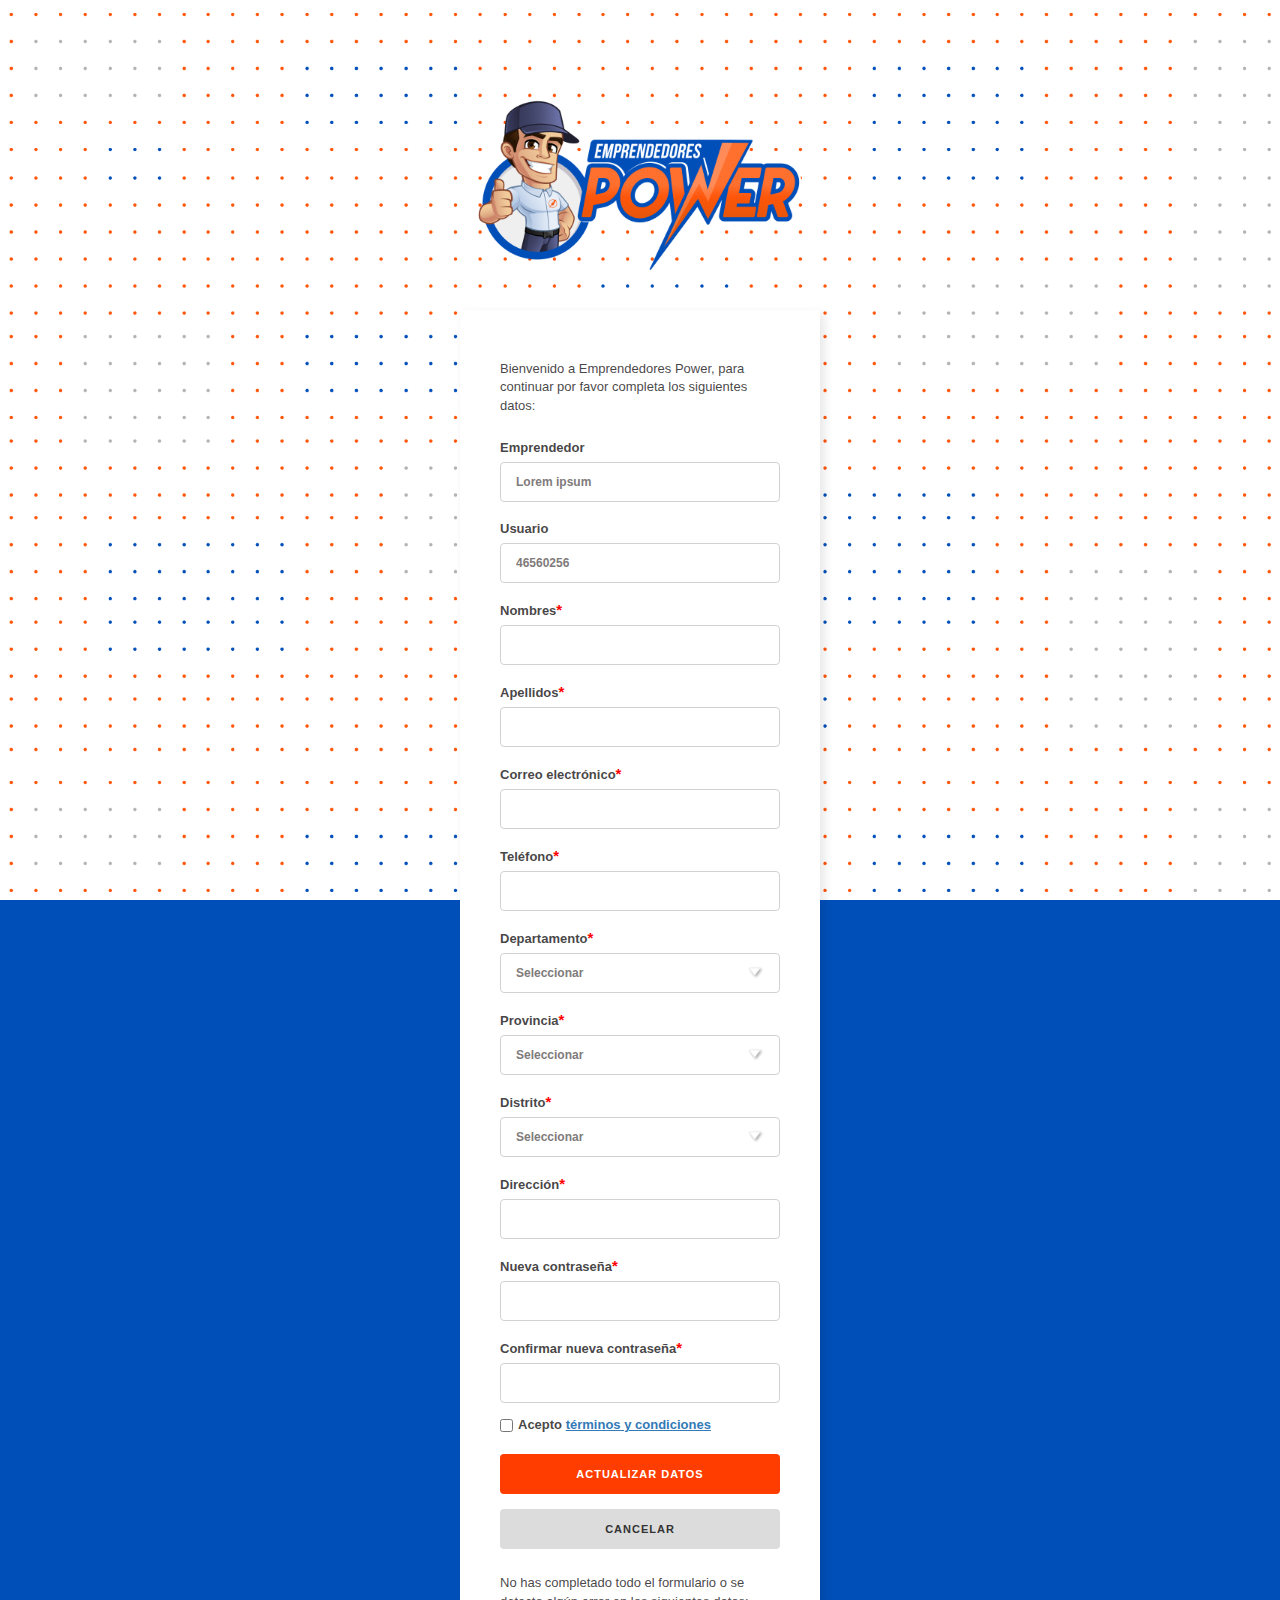
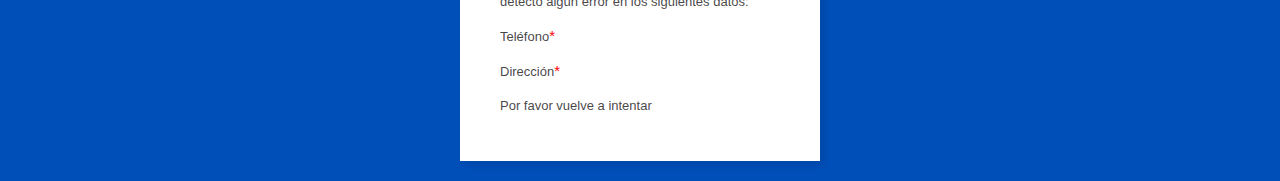
==== commit 9f0f64b1: "Fixes #1" ====
--- a/actualiza-datos.html
+++ b/actualiza-datos.html
@@ -21,7 +21,7 @@
 <body class="fondo">
 	<div class="login-box">
 		<div class="text-center">
-			<img src="img/logo-entel.svg">
+			<img src="img/logo-entel.png">
 		</div>
 		<div class="login-form">
 			<div class="form-group">
--- a/css/style.css
+++ b/css/style.css
@@ -1510,8 +1510,8 @@
 	}
 	header .additional-header-logo img {
 		display: block;
-		margin: 28px auto;
-		/*		height: 120px;*/
+		margin: 0 auto;
+		height: 90px;
 		/*		position: fixed;*/
 	}
 
@@ -13251,10 +13251,10 @@
 }
 
 .fondo {
-	background-repeat: no-repeat!important;
+
 	height: 80vh;
 	background-size: 100%!important;
-	background: #004fb9 url(../img/bg/bg-login.jpeg) fixed;
+	background: #004fb9 url(../img/bg/bg-login.png) fixed;
 }
 
 .fondo.page-registro {
@@ -13919,7 +13919,8 @@
 	}
 }
 
-/*stilos inicio*/
+/*estilos inicio*/
+
 .titulo-inicio {
 	background: #ff560a;
 	border-radius: 5px;
@@ -13938,24 +13939,29 @@
 	background: #3b8effff;
 	border: 2px solid #004ebd;
 	color: #fff;
-	padding: 21px 14px;
+	padding: 14px;
 	border-radius: 50%;
 	display: inline-block;
 	text-align: center;
 	font-weight: 600;
-	font-size: 16px;
+
+}
+
+.bg-azul span,
+.bg-rojo span {
+	font-size: 25px;
+	font-weight: 600;
 }
 
 .bg-rojo {
 	background: #f8a5baff;
 	border: 2px solid #f46c8f;
 	color: #fff;
-	padding: 21px 14px;
+	padding: 14px;
 	border-radius: 50%;
 	display: inline-block;
 	text-align: center;
 	font-weight: 600;
-	font-size: 16px;
 }
 
 .rango-puntos {
@@ -13982,3 +13988,7 @@
 	font-size: 22px;
 	font-weight: 600;
 }
+
+.bold {
+	font-weight: bold;
+}
--- a/bigc/css/theme.css
+++ b/bigc/css/theme.css
@@ -8605,9 +8605,9 @@
 }
 
 .title-normal {
-	font-size: 30px;
+	font-size: 25px;
 	margin: 0 0 25px;
-	text-transform: uppercase;
+/*	text-transform: uppercase;*/
 }
 
 .title-product-best-sale {
